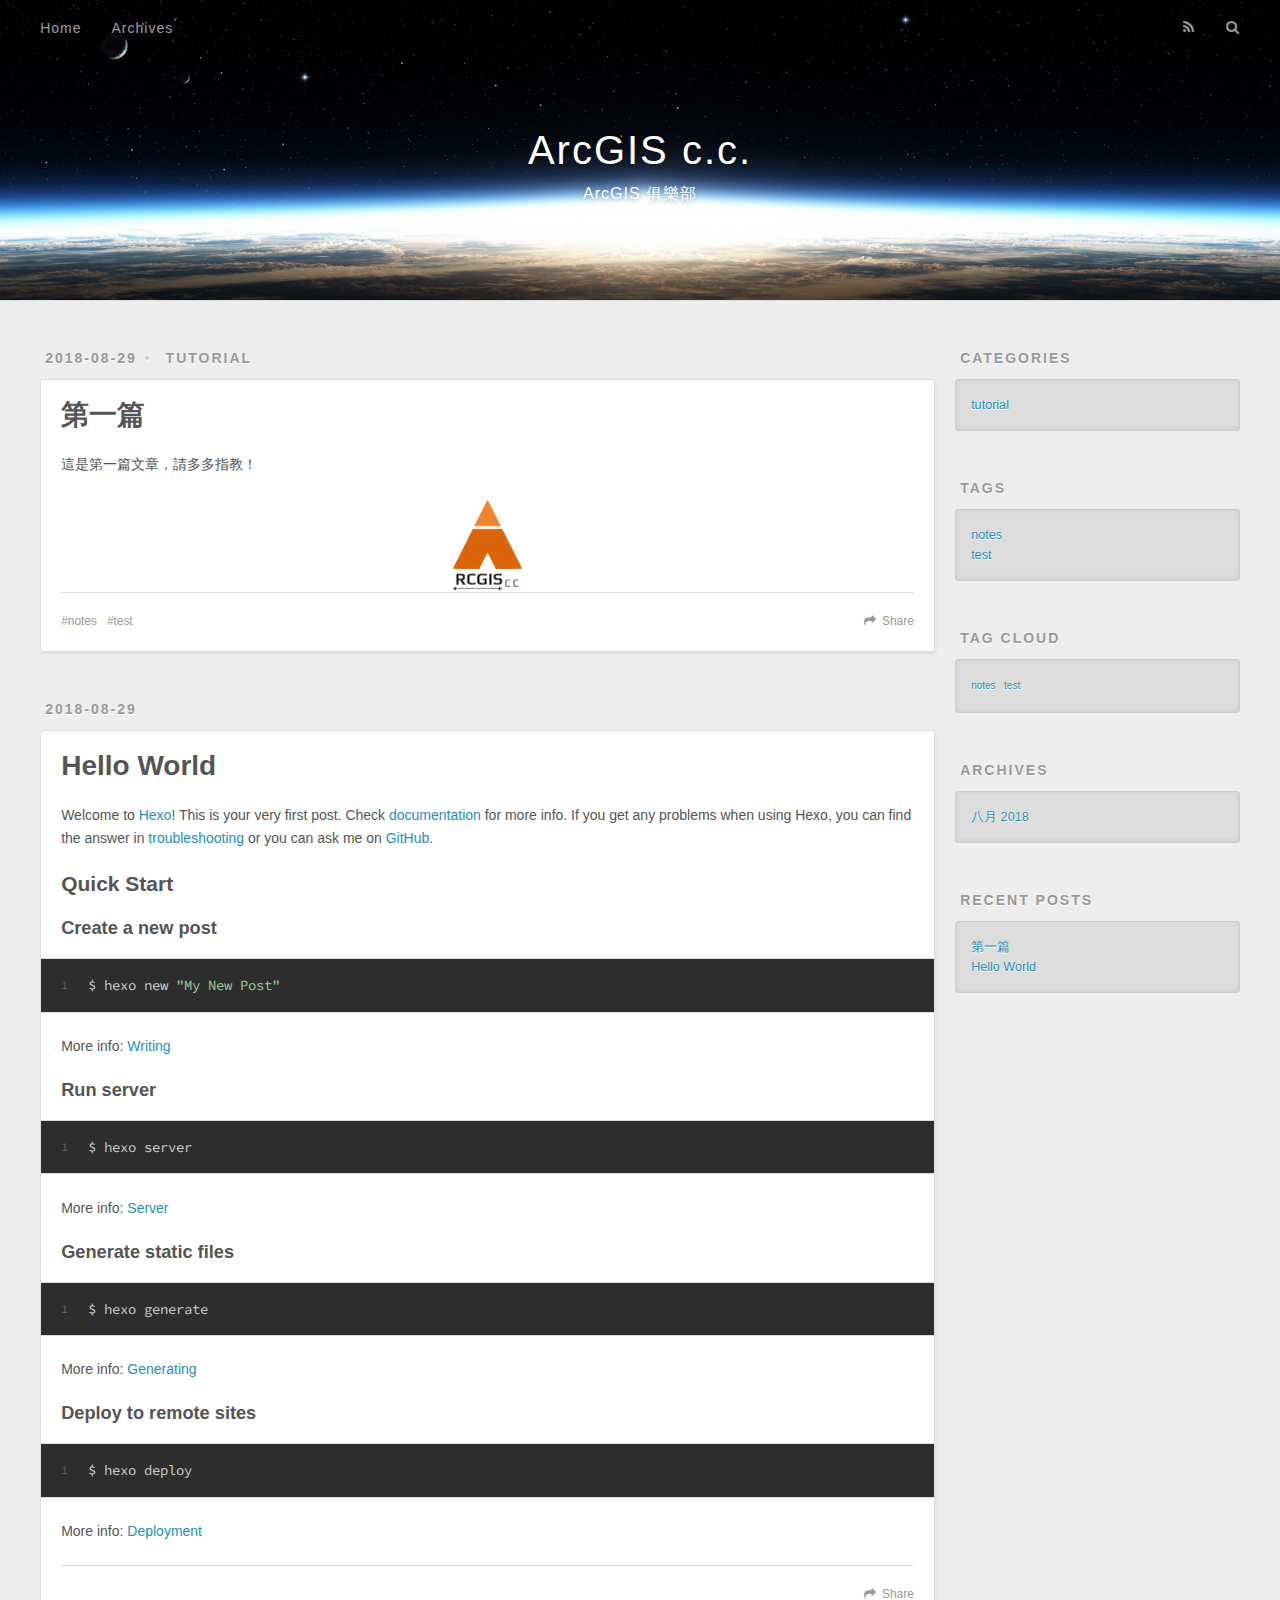
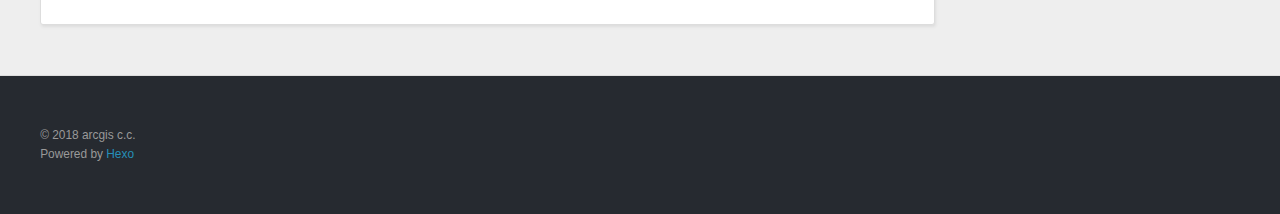
==== index.html @ 74ef5179 "Site updated: 2018-08-29 12:42:34" ====
<!DOCTYPE html>
<html>
<head>
  <meta charset="utf-8">
  

  
  <title>ArcGIS c.c.</title>
  <meta name="viewport" content="width=device-width, initial-scale=1, maximum-scale=1">
  <meta name="description" content="使用ArcGIS免煩惱">
<meta name="keywords" content="arcgis, gis">
<meta property="og:type" content="website">
<meta property="og:title" content="ArcGIS c.c.">
<meta property="og:url" content="http://yoursite.com/index.html">
<meta property="og:site_name" content="ArcGIS c.c.">
<meta property="og:description" content="使用ArcGIS免煩惱">
<meta property="og:locale" content="zh-tw">
<meta name="twitter:card" content="summary">
<meta name="twitter:title" content="ArcGIS c.c.">
<meta name="twitter:description" content="使用ArcGIS免煩惱">
  
    <link rel="alternate" href="/atom.xml" title="ArcGIS c.c." type="application/atom+xml">
  
  
    <link rel="icon" href="/favicon.png">
  
  
    <link href="//fonts.googleapis.com/css?family=Source+Code+Pro" rel="stylesheet" type="text/css">
  
  <link rel="stylesheet" href="/css/style.css">
</head>

<body>
  <div id="container">
    <div id="wrap">
      <header id="header">
  <div id="banner"></div>
  <div id="header-outer" class="outer">
    <div id="header-title" class="inner">
      <h1 id="logo-wrap">
        <a href="/" id="logo">ArcGIS c.c.</a>
      </h1>
      
        <h2 id="subtitle-wrap">
          <a href="/" id="subtitle">ArcGIS 俱樂部</a>
        </h2>
      
    </div>
    <div id="header-inner" class="inner">
      <nav id="main-nav">
        <a id="main-nav-toggle" class="nav-icon"></a>
        
          <a class="main-nav-link" href="/">Home</a>
        
          <a class="main-nav-link" href="/archives">Archives</a>
        
      </nav>
      <nav id="sub-nav">
        
          <a id="nav-rss-link" class="nav-icon" href="/atom.xml" title="RSS Feed"></a>
        
        <a id="nav-search-btn" class="nav-icon" title="Search"></a>
      </nav>
      <div id="search-form-wrap">
        <form action="//google.com/search" method="get" accept-charset="UTF-8" class="search-form"><input type="search" name="q" class="search-form-input" placeholder="Search"><button type="submit" class="search-form-submit">&#xF002;</button><input type="hidden" name="sitesearch" value="http://yoursite.com"></form>
      </div>
    </div>
  </div>
</header>
      <div class="outer">
        <section id="main">
  
    <article id="post-第一篇" class="article article-type-post" itemscope itemprop="blogPost">
  <div class="article-meta">
    <a href="/2018/08/29/第一篇/" class="article-date">
  <time datetime="2018-08-29T03:52:26.000Z" itemprop="datePublished">2018-08-29</time>
</a>
    
  <div class="article-category">
    <a class="article-category-link" href="/categories/tutorial/">tutorial</a>
  </div>

  </div>
  <div class="article-inner">
    
    
      <header class="article-header">
        
  
    <h1 itemprop="name">
      <a class="article-title" href="/2018/08/29/第一篇/">第一篇</a>
    </h1>
  

      </header>
    
    <div class="article-entry" itemprop="articleBody">
      
        <p>這是第一篇文章，請多多指教！</p>
<img src="/2018/08/29/第一篇/avatar.png">
      
    </div>
    <footer class="article-footer">
      <a data-url="http://yoursite.com/2018/08/29/第一篇/" data-id="cjlenludu0002qaffr10xapry" class="article-share-link">Share</a>
      
      
  <ul class="article-tag-list"><li class="article-tag-list-item"><a class="article-tag-list-link" href="/tags/notes/">notes</a></li><li class="article-tag-list-item"><a class="article-tag-list-link" href="/tags/test/">test</a></li></ul>

    </footer>
  </div>
  
</article>


  
    <article id="post-hello-world" class="article article-type-post" itemscope itemprop="blogPost">
  <div class="article-meta">
    <a href="/2018/08/29/hello-world/" class="article-date">
  <time datetime="2018-08-29T03:24:05.000Z" itemprop="datePublished">2018-08-29</time>
</a>
    
  </div>
  <div class="article-inner">
    
    
      <header class="article-header">
        
  
    <h1 itemprop="name">
      <a class="article-title" href="/2018/08/29/hello-world/">Hello World</a>
    </h1>
  

      </header>
    
    <div class="article-entry" itemprop="articleBody">
      
        <p>Welcome to <a href="https://hexo.io/" target="_blank" rel="noopener">Hexo</a>! This is your very first post. Check <a href="https://hexo.io/docs/" target="_blank" rel="noopener">documentation</a> for more info. If you get any problems when using Hexo, you can find the answer in <a href="https://hexo.io/docs/troubleshooting.html" target="_blank" rel="noopener">troubleshooting</a> or you can ask me on <a href="https://github.com/hexojs/hexo/issues" target="_blank" rel="noopener">GitHub</a>.</p>
<h2 id="Quick-Start"><a href="#Quick-Start" class="headerlink" title="Quick Start"></a>Quick Start</h2><h3 id="Create-a-new-post"><a href="#Create-a-new-post" class="headerlink" title="Create a new post"></a>Create a new post</h3><figure class="highlight bash"><table><tr><td class="gutter"><pre><span class="line">1</span><br></pre></td><td class="code"><pre><span class="line">$ hexo new <span class="string">"My New Post"</span></span><br></pre></td></tr></table></figure>
<p>More info: <a href="https://hexo.io/docs/writing.html" target="_blank" rel="noopener">Writing</a></p>
<h3 id="Run-server"><a href="#Run-server" class="headerlink" title="Run server"></a>Run server</h3><figure class="highlight bash"><table><tr><td class="gutter"><pre><span class="line">1</span><br></pre></td><td class="code"><pre><span class="line">$ hexo server</span><br></pre></td></tr></table></figure>
<p>More info: <a href="https://hexo.io/docs/server.html" target="_blank" rel="noopener">Server</a></p>
<h3 id="Generate-static-files"><a href="#Generate-static-files" class="headerlink" title="Generate static files"></a>Generate static files</h3><figure class="highlight bash"><table><tr><td class="gutter"><pre><span class="line">1</span><br></pre></td><td class="code"><pre><span class="line">$ hexo generate</span><br></pre></td></tr></table></figure>
<p>More info: <a href="https://hexo.io/docs/generating.html" target="_blank" rel="noopener">Generating</a></p>
<h3 id="Deploy-to-remote-sites"><a href="#Deploy-to-remote-sites" class="headerlink" title="Deploy to remote sites"></a>Deploy to remote sites</h3><figure class="highlight bash"><table><tr><td class="gutter"><pre><span class="line">1</span><br></pre></td><td class="code"><pre><span class="line">$ hexo deploy</span><br></pre></td></tr></table></figure>
<p>More info: <a href="https://hexo.io/docs/deployment.html" target="_blank" rel="noopener">Deployment</a></p>

      
    </div>
    <footer class="article-footer">
      <a data-url="http://yoursite.com/2018/08/29/hello-world/" data-id="cjlenludq0000qaff077hx7hg" class="article-share-link">Share</a>
      
      
    </footer>
  </div>
  
</article>


  


</section>
        
          <aside id="sidebar">
  
    
  <div class="widget-wrap">
    <h3 class="widget-title">Categories</h3>
    <div class="widget">
      <ul class="category-list"><li class="category-list-item"><a class="category-list-link" href="/categories/tutorial/">tutorial</a></li></ul>
    </div>
  </div>


  
    
  <div class="widget-wrap">
    <h3 class="widget-title">Tags</h3>
    <div class="widget">
      <ul class="tag-list"><li class="tag-list-item"><a class="tag-list-link" href="/tags/notes/">notes</a></li><li class="tag-list-item"><a class="tag-list-link" href="/tags/test/">test</a></li></ul>
    </div>
  </div>


  
    
  <div class="widget-wrap">
    <h3 class="widget-title">Tag Cloud</h3>
    <div class="widget tagcloud">
      <a href="/tags/notes/" style="font-size: 10px;">notes</a> <a href="/tags/test/" style="font-size: 10px;">test</a>
    </div>
  </div>

  
    
  <div class="widget-wrap">
    <h3 class="widget-title">Archives</h3>
    <div class="widget">
      <ul class="archive-list"><li class="archive-list-item"><a class="archive-list-link" href="/archives/2018/08/">八月 2018</a></li></ul>
    </div>
  </div>


  
    
  <div class="widget-wrap">
    <h3 class="widget-title">Recent Posts</h3>
    <div class="widget">
      <ul>
        
          <li>
            <a href="/2018/08/29/第一篇/">第一篇</a>
          </li>
        
          <li>
            <a href="/2018/08/29/hello-world/">Hello World</a>
          </li>
        
      </ul>
    </div>
  </div>

  
</aside>
        
      </div>
      <footer id="footer">
  
  <div class="outer">
    <div id="footer-info" class="inner">
      &copy; 2018 arcgis c.c.<br>
      Powered by <a href="http://hexo.io/" target="_blank">Hexo</a>
    </div>
  </div>
</footer>
    </div>
    <nav id="mobile-nav">
  
    <a href="/" class="mobile-nav-link">Home</a>
  
    <a href="/archives" class="mobile-nav-link">Archives</a>
  
</nav>
    

<script src="//ajax.googleapis.com/ajax/libs/jquery/2.0.3/jquery.min.js"></script>


  <link rel="stylesheet" href="/fancybox/jquery.fancybox.css">
  <script src="/fancybox/jquery.fancybox.pack.js"></script>


<script src="/js/script.js"></script>



  </div>
</body>
</html>
---- css/style.css ----
body {
  width: 100%;
}
body:before,
body:after {
  content: "";
  display: table;
}
body:after {
  clear: both;
}
html,
body,
div,
span,
applet,
object,
iframe,
h1,
h2,
h3,
h4,
h5,
h6,
p,
blockquote,
pre,
a,
abbr,
acronym,
address,
big,
cite,
code,
del,
dfn,
em,
img,
ins,
kbd,
q,
s,
samp,
small,
strike,
strong,
sub,
sup,
tt,
var,
dl,
dt,
dd,
ol,
ul,
li,
fieldset,
form,
label,
legend,
table,
caption,
tbody,
tfoot,
thead,
tr,
th,
td {
  margin: 0;
  padding: 0;
  border: 0;
  outline: 0;
  font-weight: inherit;
  font-style: inherit;
  font-family: inherit;
  font-size: 100%;
  vertical-align: baseline;
}
body {
  line-height: 1;
  color: #000;
  background: #fff;
}
ol,
ul {
  list-style: none;
}
table {
  border-collapse: separate;
  border-spacing: 0;
  vertical-align: middle;
}
caption,
th,
td {
  text-align: left;
  font-weight: normal;
  vertical-align: middle;
}
a img {
  border: none;
}
input,
button {
  margin: 0;
  padding: 0;
}
input::-moz-focus-inner,
button::-moz-focus-inner {
  border: 0;
  padding: 0;
}
@font-face {
  font-family: FontAwesome;
  font-style: normal;
  font-weight: normal;
  src: url("fonts/fontawesome-webfont.eot?v=#4.0.3");
  src: url("fonts/fontawesome-webfont.eot?#iefix&v=#4.0.3") format("embedded-opentype"), url("fonts/fontawesome-webfont.woff?v=#4.0.3") format("woff"), url("fonts/fontawesome-webfont.ttf?v=#4.0.3") format("truetype"), url("fonts/fontawesome-webfont.svg#fontawesomeregular?v=#4.0.3") format("svg");
}
html,
body,
#container {
  height: 100%;
}
body {
  background: #eee;
  font: 14px -apple-system, BlinkMacSystemFont, "Segoe UI", "Roboto", "Oxygen", "Ubuntu", "Cantarell", "Fira Sans", "Droid Sans", "Helvetica Neue", sans-serif;
  -webkit-text-size-adjust: 100%;
}
.outer {
  max-width: 1220px;
  margin: 0 auto;
  padding: 0 20px;
}
.outer:before,
.outer:after {
  content: "";
  display: table;
}
.outer:after {
  clear: both;
}
.inner {
  display: inline;
  float: left;
  width: 98.33333333333333%;
  margin: 0 0.833333333333333%;
}
.left,
.alignleft {
  float: left;
}
.right,
.alignright {
  float: right;
}
.clear {
  clear: both;
}
#container {
  position: relative;
}
.mobile-nav-on {
  overflow: hidden;
}
#wrap {
  height: 100%;
  width: 100%;
  position: absolute;
  top: 0;
  left: 0;
  -webkit-transition: 0.2s ease-out;
  -moz-transition: 0.2s ease-out;
  -ms-transition: 0.2s ease-out;
  transition: 0.2s ease-out;
  z-index: 1;
  background: #eee;
}
.mobile-nav-on #wrap {
  left: 280px;
}
@media screen and (min-width: 768px) {
  #main {
    display: inline;
    float: left;
    width: 73.33333333333333%;
    margin: 0 0.833333333333333%;
  }
}
.article-date,
.article-category-link,
.archive-year,
.widget-title {
  text-decoration: none;
  text-transform: uppercase;
  letter-spacing: 2px;
  color: #999;
  margin-bottom: 1em;
  margin-left: 5px;
  line-height: 1em;
  text-shadow: 0 1px #fff;
  font-weight: bold;
}
.article-inner,
.archive-article-inner {
  background: #fff;
  -webkit-box-shadow: 1px 2px 3px #ddd;
  box-shadow: 1px 2px 3px #ddd;
  border: 1px solid #ddd;
  border-radius: 3px;
}
.article-entry h1,
.widget h1 {
  font-size: 2em;
}
.article-entry h2,
.widget h2 {
  font-size: 1.5em;
}
.article-entry h3,
.widget h3 {
  font-size: 1.3em;
}
.article-entry h4,
.widget h4 {
  font-size: 1.2em;
}
.article-entry h5,
.widget h5 {
  font-size: 1em;
}
.article-entry h6,
.widget h6 {
  font-size: 1em;
  color: #999;
}
.article-entry hr,
.widget hr {
  border: 1px dashed #ddd;
}
.article-entry strong,
.widget strong {
  font-weight: bold;
}
.article-entry em,
.widget em,
.article-entry cite,
.widget cite {
  font-style: italic;
}
.article-entry sup,
.widget sup,
.article-entry sub,
.widget sub {
  font-size: 0.75em;
  line-height: 0;
  position: relative;
  vertical-align: baseline;
}
.article-entry sup,
.widget sup {
  top: -0.5em;
}
.article-entry sub,
.widget sub {
  bottom: -0.2em;
}
.article-entry small,
.widget small {
  font-size: 0.85em;
}
.article-entry acronym,
.widget acronym,
.article-entry abbr,
.widget abbr {
  border-bottom: 1px dotted;
}
.article-entry ul,
.widget ul,
.article-entry ol,
.widget ol,
.article-entry dl,
.widget dl {
  margin: 0 20px;
  line-height: 1.6em;
}
.article-entry ul ul,
.widget ul ul,
.article-entry ol ul,
.widget ol ul,
.article-entry ul ol,
.widget ul ol,
.article-entry ol ol,
.widget ol ol {
  margin-top: 0;
  margin-bottom: 0;
}
.article-entry ul,
.widget ul {
  list-style: disc;
}
.article-entry ol,
.widget ol {
  list-style: decimal;
}
.article-entry dt,
.widget dt {
  font-weight: bold;
}
#header {
  height: 300px;
  position: relative;
  border-bottom: 1px solid #ddd;
}
#header:before,
#header:after {
  content: "";
  position: absolute;
  left: 0;
  right: 0;
  height: 40px;
}
#header:before {
  top: 0;
  background: -webkit-linear-gradient(rgba(0,0,0,0.2), transparent);
  background: -moz-linear-gradient(rgba(0,0,0,0.2), transparent);
  background: -ms-linear-gradient(rgba(0,0,0,0.2), transparent);
  background: linear-gradient(rgba(0,0,0,0.2), transparent);
}
#header:after {
  bottom: 0;
  background: -webkit-linear-gradient(transparent, rgba(0,0,0,0.2));
  background: -moz-linear-gradient(transparent, rgba(0,0,0,0.2));
  background: -ms-linear-gradient(transparent, rgba(0,0,0,0.2));
  background: linear-gradient(transparent, rgba(0,0,0,0.2));
}
#header-outer {
  height: 100%;
  position: relative;
}
#header-inner {
  position: relative;
  overflow: hidden;
}
#banner {
  position: absolute;
  top: 0;
  left: 0;
  width: 100%;
  height: 100%;
  background: url("images/banner.jpg") center #000;
  -webkit-background-size: cover;
  -moz-background-size: cover;
  background-size: cover;
  z-index: -1;
}
#header-title {
  text-align: center;
  height: 40px;
  position: absolute;
  top: 50%;
  left: 0;
  margin-top: -20px;
}
#logo,
#subtitle {
  text-decoration: none;
  color: #fff;
  font-weight: 300;
  text-shadow: 0 1px 4px rgba(0,0,0,0.3);
}
#logo {
  font-size: 40px;
  line-height: 40px;
  letter-spacing: 2px;
}
#subtitle {
  font-size: 16px;
  line-height: 16px;
  letter-spacing: 1px;
}
#subtitle-wrap {
  margin-top: 16px;
}
#main-nav {
  float: left;
  margin-left: -15px;
}
.nav-icon,
.main-nav-link {
  float: left;
  color: #fff;
  opacity: 0.6;
  text-decoration: none;
  text-shadow: 0 1px rgba(0,0,0,0.2);
  -webkit-transition: opacity 0.2s;
  -moz-transition: opacity 0.2s;
  -ms-transition: opacity 0.2s;
  transition: opacity 0.2s;
  display: block;
  padding: 20px 15px;
}
.nav-icon:hover,
.main-nav-link:hover {
  opacity: 1;
}
.nav-icon {
  font-family: FontAwesome;
  text-align: center;
  font-size: 14px;
  width: 14px;
  height: 14px;
  padding: 20px 15px;
  position: relative;
  cursor: pointer;
}
.main-nav-link {
  font-weight: 300;
  letter-spacing: 1px;
}
@media screen and (max-width: 479px) {
  .main-nav-link {
    display: none;
  }
}
#main-nav-toggle {
  display: none;
}
#main-nav-toggle:before {
  content: "\f0c9";
}
@media screen and (max-width: 479px) {
  #main-nav-toggle {
    display: block;
  }
}
#sub-nav {
  float: right;
  margin-right: -15px;
}
#nav-rss-link:before {
  content: "\f09e";
}
#nav-search-btn:before {
  content: "\f002";
}
#search-form-wrap {
  position: absolute;
  top: 15px;
  width: 150px;
  height: 30px;
  right: -150px;
  opacity: 0;
  -webkit-transition: 0.2s ease-out;
  -moz-transition: 0.2s ease-out;
  -ms-transition: 0.2s ease-out;
  transition: 0.2s ease-out;
}
#search-form-wrap.on {
  opacity: 1;
  right: 0;
}
@media screen and (max-width: 479px) {
  #search-form-wrap {
    width: 100%;
    right: -100%;
  }
}
.search-form {
  position: absolute;
  top: 0;
  left: 0;
  right: 0;
  background: #fff;
  padding: 5px 15px;
  border-radius: 15px;
  -webkit-box-shadow: 0 0 10px rgba(0,0,0,0.3);
  box-shadow: 0 0 10px rgba(0,0,0,0.3);
}
.search-form-input {
  border: none;
  background: none;
  color: #555;
  width: 100%;
  font: 13px -apple-system, BlinkMacSystemFont, "Segoe UI", "Roboto", "Oxygen", "Ubuntu", "Cantarell", "Fira Sans", "Droid Sans", "Helvetica Neue", sans-serif;
  outline: none;
}
.search-form-input::-webkit-search-results-decoration,
.search-form-input::-webkit-search-cancel-button {
  -webkit-appearance: none;
}
.search-form-submit {
  position: absolute;
  top: 50%;
  right: 10px;
  margin-top: -7px;
  font: 13px FontAwesome;
  border: none;
  background: none;
  color: #bbb;
  cursor: pointer;
}
.search-form-submit:hover,
.search-form-submit:focus {
  color: #777;
}
.article {
  margin: 50px 0;
}
.article-inner {
  overflow: hidden;
}
.article-meta:before,
.article-meta:after {
  content: "";
  display: table;
}
.article-meta:after {
  clear: both;
}
.article-date {
  float: left;
}
.article-category {
  float: left;
  line-height: 1em;
  color: #ccc;
  text-shadow: 0 1px #fff;
  margin-left: 8px;
}
.article-category:before {
  content: "\2022";
}
.article-category-link {
  margin: 0 12px 1em;
}
.article-header {
  padding: 20px 20px 0;
}
.article-title {
  text-decoration: none;
  font-size: 2em;
  font-weight: bold;
  color: #555;
  line-height: 1.1em;
  -webkit-transition: color 0.2s;
  -moz-transition: color 0.2s;
  -ms-transition: color 0.2s;
  transition: color 0.2s;
}
a.article-title:hover {
  color: #258fb8;
}
.article-entry {
  color: #555;
  padding: 0 20px;
}
.article-entry:before,
.article-entry:after {
  content: "";
  display: table;
}
.article-entry:after {
  clear: both;
}
.article-entry p,
.article-entry table {
  line-height: 1.6em;
  margin: 1.6em 0;
}
.article-entry h1,
.article-entry h2,
.article-entry h3,
.article-entry h4,
.article-entry h5,
.article-entry h6 {
  font-weight: bold;
}
.article-entry h1,
.article-entry h2,
.article-entry h3,
.article-entry h4,
.article-entry h5,
.article-entry h6 {
  line-height: 1.1em;
  margin: 1.1em 0;
}
.article-entry a {
  color: #258fb8;
  text-decoration: none;
}
.article-entry a:hover {
  text-decoration: underline;
}
.article-entry ul,
.article-entry ol,
.article-entry dl {
  margin-top: 1.6em;
  margin-bottom: 1.6em;
}
.article-entry img,
.article-entry video {
  max-width: 100%;
  height: auto;
  display: block;
  margin: auto;
}
.article-entry iframe {
  border: none;
}
.article-entry table {
  width: 100%;
  border-collapse: collapse;
  border-spacing: 0;
}
.article-entry th {
  font-weight: bold;
  border-bottom: 3px solid #ddd;
  padding-bottom: 0.5em;
}
.article-entry td {
  border-bottom: 1px solid #ddd;
  padding: 10px 0;
}
.article-entry blockquote {
  font-family: Georgia, "Times New Roman", serif;
  font-size: 1.4em;
  margin: 1.6em 20px;
  text-align: center;
}
.article-entry blockquote footer {
  font-size: 14px;
  margin: 1.6em 0;
  font-family: -apple-system, BlinkMacSystemFont, "Segoe UI", "Roboto", "Oxygen", "Ubuntu", "Cantarell", "Fira Sans", "Droid Sans", "Helvetica Neue", sans-serif;
}
.article-entry blockquote footer cite:before {
  content: "—";
  padding: 0 0.5em;
}
.article-entry .pullquote {
  text-align: left;
  width: 45%;
  margin: 0;
}
.article-entry .pullquote.left {
  margin-left: 0.5em;
  margin-right: 1em;
}
.article-entry .pullquote.right {
  margin-right: 0.5em;
  margin-left: 1em;
}
.article-entry .caption {
  color: #999;
  display: block;
  font-size: 0.9em;
  margin-top: 0.5em;
  position: relative;
  text-align: center;
}
.article-entry .video-container {
  position: relative;
  padding-top: 56.25%;
  height: 0;
  overflow: hidden;
}
.article-entry .video-container iframe,
.article-entry .video-container object,
.article-entry .video-container embed {
  position: absolute;
  top: 0;
  left: 0;
  width: 100%;
  height: 100%;
  margin-top: 0;
}
.article-more-link a {
  display: inline-block;
  line-height: 1em;
  padding: 6px 15px;
  border-radius: 15px;
  background: #eee;
  color: #999;
  text-shadow: 0 1px #fff;
  text-decoration: none;
}
.article-more-link a:hover {
  background: #258fb8;
  color: #fff;
  text-decoration: none;
  text-shadow: 0 1px #1e7293;
}
.article-footer {
  font-size: 0.85em;
  line-height: 1.6em;
  border-top: 1px solid #ddd;
  padding-top: 1.6em;
  margin: 0 20px 20px;
}
.article-footer:before,
.article-footer:after {
  content: "";
  display: table;
}
.article-footer:after {
  clear: both;
}
.article-footer a {
  color: #999;
  text-decoration: none;
}
.article-footer a:hover {
  color: #555;
}
.article-tag-list-item {
  float: left;
  margin-right: 10px;
}
.article-tag-list-link:before {
  content: "#";
}
.article-comment-link {
  float: right;
}
.article-comment-link:before {
  content: "\f075";
  font-family: FontAwesome;
  padding-right: 8px;
}
.article-share-link {
  cursor: pointer;
  float: right;
  margin-left: 20px;
}
.article-share-link:before {
  content: "\f064";
  font-family: FontAwesome;
  padding-right: 6px;
}
#article-nav {
  position: relative;
}
#article-nav:before,
#article-nav:after {
  content: "";
  display: table;
}
#article-nav:after {
  clear: both;
}
@media screen and (min-width: 768px) {
  #article-nav {
    margin: 50px 0;
  }
  #article-nav:before {
    width: 8px;
    height: 8px;
    position: absolute;
    top: 50%;
    left: 50%;
    margin-top: -4px;
    margin-left: -4px;
    content: "";
    border-radius: 50%;
    background: #ddd;
    -webkit-box-shadow: 0 1px 2px #fff;
    box-shadow: 0 1px 2px #fff;
  }
}
.article-nav-link-wrap {
  text-decoration: none;
  text-shadow: 0 1px #fff;
  color: #999;
  -webkit-box-sizing: border-box;
  -moz-box-sizing: border-box;
  box-sizing: border-box;
  margin-top: 50px;
  text-align: center;
  display: block;
}
.article-nav-link-wrap:hover {
  color: #555;
}
@media screen and (min-width: 768px) {
  .article-nav-link-wrap {
    width: 50%;
    margin-top: 0;
  }
}
@media screen and (min-width: 768px) {
  #article-nav-newer {
    float: left;
    text-align: right;
    padding-right: 20px;
  }
}
@media screen and (min-width: 768px) {
  #article-nav-older {
    float: right;
    text-align: left;
    padding-left: 20px;
  }
}
.article-nav-caption {
  text-transform: uppercase;
  letter-spacing: 2px;
  color: #ddd;
  line-height: 1em;
  font-weight: bold;
}
#article-nav-newer .article-nav-caption {
  margin-right: -2px;
}
.article-nav-title {
  font-size: 0.85em;
  line-height: 1.6em;
  margin-top: 0.5em;
}
.article-share-box {
  position: absolute;
  display: none;
  background: #fff;
  -webkit-box-shadow: 1px 2px 10px rgba(0,0,0,0.2);
  box-shadow: 1px 2px 10px rgba(0,0,0,0.2);
  border-radius: 3px;
  margin-left: -145px;
  overflow: hidden;
  z-index: 1;
}
.article-share-box.on {
  display: block;
}
.article-share-input {
  width: 100%;
  background: none;
  -webkit-box-sizing: border-box;
  -moz-box-sizing: border-box;
  box-sizing: border-box;
  font: 14px -apple-system, BlinkMacSystemFont, "Segoe UI", "Roboto", "Oxygen", "Ubuntu", "Cantarell", "Fira Sans", "Droid Sans", "Helvetica Neue", sans-serif;
  padding: 0 15px;
  color: #555;
  outline: none;
  border: 1px solid #ddd;
  border-radius: 3px 3px 0 0;
  height: 36px;
  line-height: 36px;
}
.article-share-links {
  background: #eee;
}
.article-share-links:before,
.article-share-links:after {
  content: "";
  display: table;
}
.article-share-links:after {
  clear: both;
}
.article-share-twitter,
.article-share-facebook,
.article-share-pinterest,
.article-share-google {
  width: 50px;
  height: 36px;
  display: block;
  float: left;
  position: relative;
  color: #999;
  text-shadow: 0 1px #fff;
}
.article-share-twitter:before,
.article-share-facebook:before,
.article-share-pinterest:before,
.article-share-google:before {
  font-size: 20px;
  font-family: FontAwesome;
  width: 20px;
  height: 20px;
  position: absolute;
  top: 50%;
  left: 50%;
  margin-top: -10px;
  margin-left: -10px;
  text-align: center;
}
.article-share-twitter:hover,
.article-share-facebook:hover,
.article-share-pinterest:hover,
.article-share-google:hover {
  color: #fff;
}
.article-share-twitter:before {
  content: "\f099";
}
.article-share-twitter:hover {
  background: #00aced;
  text-shadow: 0 1px #008abe;
}
.article-share-facebook:before {
  content: "\f09a";
}
.article-share-facebook:hover {
  background: #3b5998;
  text-shadow: 0 1px #2f477a;
}
.article-share-pinterest:before {
  content: "\f0d2";
}
.article-share-pinterest:hover {
  background: #cb2027;
  text-shadow: 0 1px #a21a1f;
}
.article-share-google:before {
  content: "\f0d5";
}
.article-share-google:hover {
  background: #dd4b39;
  text-shadow: 0 1px #be3221;
}
.article-gallery {
  background: #000;
  position: relative;
}
.article-gallery-photos {
  position: relative;
  overflow: hidden;
}
.article-gallery-img {
  display: none;
  max-width: 100%;
}
.article-gallery-img:first-child {
  display: block;
}
.article-gallery-img.loaded {
  position: absolute;
  display: block;
}
.article-gallery-img img {
  display: block;
  max-width: 100%;
  margin: 0 auto;
}
#comments {
  background: #fff;
  -webkit-box-shadow: 1px 2px 3px #ddd;
  box-shadow: 1px 2px 3px #ddd;
  padding: 20px;
  border: 1px solid #ddd;
  border-radius: 3px;
  margin: 50px 0;
}
#comments a {
  color: #258fb8;
}
.archives-wrap {
  margin: 50px 0;
}
.archives:before,
.archives:after {
  content: "";
  display: table;
}
.archives:after {
  clear: both;
}
.archive-year-wrap {
  margin-bottom: 1em;
}
.archives {
  -webkit-column-gap: 10px;
  -moz-column-gap: 10px;
  column-gap: 10px;
}
@media screen and (min-width: 480px) and (max-width: 767px) {
  .archives {
    -webkit-column-count: 2;
    -moz-column-count: 2;
    column-count: 2;
  }
}
@media screen and (min-width: 768px) {
  .archives {
    -webkit-column-count: 3;
    -moz-column-count: 3;
    column-count: 3;
  }
}
.archive-article {
  -webkit-column-break-inside: avoid;
  page-break-inside: avoid;
  overflow: hidden;
  break-inside: avoid-column;
}
.archive-article-inner {
  padding: 10px;
  margin-bottom: 15px;
}
.archive-article-title {
  text-decoration: none;
  font-weight: bold;
  color: #555;
  -webkit-transition: color 0.2s;
  -moz-transition: color 0.2s;
  -ms-transition: color 0.2s;
  transition: color 0.2s;
  line-height: 1.6em;
}
.archive-article-title:hover {
  color: #258fb8;
}
.archive-article-footer {
  margin-top: 1em;
}
.archive-article-date {
  color: #999;
  text-decoration: none;
  font-size: 0.85em;
  line-height: 1em;
  margin-bottom: 0.5em;
  display: block;
}
#page-nav {
  margin: 50px auto;
  background: #fff;
  -webkit-box-shadow: 1px 2px 3px #ddd;
  box-shadow: 1px 2px 3px #ddd;
  border: 1px solid #ddd;
  border-radius: 3px;
  text-align: center;
  color: #999;
  overflow: hidden;
}
#page-nav:before,
#page-nav:after {
  content: "";
  display: table;
}
#page-nav:after {
  clear: both;
}
#page-nav a,
#page-nav span {
  padding: 10px 20px;
  line-height: 1;
  height: 2ex;
}
#page-nav a {
  color: #999;
  text-decoration: none;
}
#page-nav a:hover {
  background: #999;
  color: #fff;
}
#page-nav .prev {
  float: left;
}
#page-nav .next {
  float: right;
}
#page-nav .page-number {
  display: inline-block;
}
@media screen and (max-width: 479px) {
  #page-nav .page-number {
    display: none;
  }
}
#page-nav .current {
  color: #555;
  font-weight: bold;
}
#page-nav .space {
  color: #ddd;
}
#footer {
  background: #262a30;
  padding: 50px 0;
  border-top: 1px solid #ddd;
  color: #999;
}
#footer a {
  color: #258fb8;
  text-decoration: none;
}
#footer a:hover {
  text-decoration: underline;
}
#footer-info {
  line-height: 1.6em;
  font-size: 0.85em;
}
.article-entry pre,
.article-entry .highlight {
  background: #2d2d2d;
  margin: 0 -20px;
  padding: 15px 20px;
  border-style: solid;
  border-color: #ddd;
  border-width: 1px 0;
  overflow: auto;
  color: #ccc;
  line-height: 22.400000000000002px;
}
.article-entry .highlight .gutter pre,
.article-entry .gist .gist-file .gist-data .line-numbers {
  color: #666;
  font-size: 0.85em;
}
.article-entry pre,
.article-entry code {
  font-family: "Source Code Pro", Consolas, Monaco, Menlo, Consolas, monospace;
}
.article-entry code {
  background: #eee;
  text-shadow: 0 1px #fff;
  padding: 0 0.3em;
}
.article-entry pre code {
  background: none;
  text-shadow: none;
  padding: 0;
}
.article-entry .highlight pre {
  border: none;
  margin: 0;
  padding: 0;
}
.article-entry .highlight table {
  margin: 0;
  width: auto;
}
.article-entry .highlight td {
  border: none;
  padding: 0;
}
.article-entry .highlight figcaption {
  font-size: 0.85em;
  color: #999;
  line-height: 1em;
  margin-bottom: 1em;
}
.article-entry .highlight figcaption:before,
.article-entry .highlight figcaption:after {
  content: "";
  display: table;
}
.article-entry .highlight figcaption:after {
  clear: both;
}
.article-entry .highlight figcaption a {
  float: right;
}
.article-entry .highlight .gutter pre {
  text-align: right;
  padding-right: 20px;
}
.article-entry .highlight .line {
  height: 22.400000000000002px;
}
.article-entry .highlight .line.marked {
  background: #515151;
}
.article-entry .gist {
  margin: 0 -20px;
  border-style: solid;
  border-color: #ddd;
  border-width: 1px 0;
  background: #2d2d2d;
  padding: 15px 20px 15px 0;
}
.article-entry .gist .gist-file {
  border: none;
  font-family: "Source Code Pro", Consolas, Monaco, Menlo, Consolas, monospace;
  margin: 0;
}
.article-entry .gist .gist-file .gist-data {
  background: none;
  border: none;
}
.article-entry .gist .gist-file .gist-data .line-numbers {
  background: none;
  border: none;
  padding: 0 20px 0 0;
}
.article-entry .gist .gist-file .gist-data .line-data {
  padding: 0 !important;
}
.article-entry .gist .gist-file .highlight {
  margin: 0;
  padding: 0;
  border: none;
}
.article-entry .gist .gist-file .gist-meta {
  background: #2d2d2d;
  color: #999;
  font: 0.85em -apple-system, BlinkMacSystemFont, "Segoe UI", "Roboto", "Oxygen", "Ubuntu", "Cantarell", "Fira Sans", "Droid Sans", "Helvetica Neue", sans-serif;
  text-shadow: 0 0;
  padding: 0;
  margin-top: 1em;
  margin-left: 20px;
}
.article-entry .gist .gist-file .gist-meta a {
  color: #258fb8;
  font-weight: normal;
}
.article-entry .gist .gist-file .gist-meta a:hover {
  text-decoration: underline;
}
pre .comment,
pre .title {
  color: #999;
}
pre .variable,
pre .attribute,
pre .tag,
pre .regexp,
pre .ruby .constant,
pre .xml .tag .title,
pre .xml .pi,
pre .xml .doctype,
pre .html .doctype,
pre .css .id,
pre .css .class,
pre .css .pseudo {
  color: #f2777a;
}
pre .number,
pre .preprocessor,
pre .built_in,
pre .literal,
pre .params,
pre .constant {
  color: #f99157;
}
pre .class,
pre .ruby .class .title,
pre .css .rules .attribute {
  color: #9c9;
}
pre .string,
pre .value,
pre .inheritance,
pre .header,
pre .ruby .symbol,
pre .xml .cdata {
  color: #9c9;
}
pre .css .hexcolor {
  color: #6cc;
}
pre .function,
pre .python .decorator,
pre .python .title,
pre .ruby .function .title,
pre .ruby .title .keyword,
pre .perl .sub,
pre .javascript .title,
pre .coffeescript .title {
  color: #69c;
}
pre .keyword,
pre .javascript .function {
  color: #c9c;
}
@media screen and (max-width: 479px) {
  #mobile-nav {
    position: absolute;
    top: 0;
    left: 0;
    width: 280px;
    height: 100%;
    background: #191919;
    border-right: 1px solid #fff;
  }
}
@media screen and (max-width: 479px) {
  .mobile-nav-link {
    display: block;
    color: #999;
    text-decoration: none;
    padding: 15px 20px;
    font-weight: bold;
  }
  .mobile-nav-link:hover {
    color: #fff;
  }
}
@media screen and (min-width: 768px) {
  #sidebar {
    display: inline;
    float: left;
    width: 23.333333333333332%;
    margin: 0 0.833333333333333%;
  }
}
.widget-wrap {
  margin: 50px 0;
}
.widget {
  color: #777;
  text-shadow: 0 1px #fff;
  background: #ddd;
  -webkit-box-shadow: 0 -1px 4px #ccc inset;
  box-shadow: 0 -1px 4px #ccc inset;
  border: 1px solid #ccc;
  padding: 15px;
  border-radius: 3px;
}
.widget a {
  color: #258fb8;
  text-decoration: none;
}
.widget a:hover {
  text-decoration: underline;
}
.widget ul ul,
.widget ol ul,
.widget dl ul,
.widget ul ol,
.widget ol ol,
.widget dl ol,
.widget ul dl,
.widget ol dl,
.widget dl dl {
  margin-left: 15px;
  list-style: disc;
}
.widget {
  line-height: 1.6em;
  word-wrap: break-word;
  font-size: 0.9em;
}
.widget ul,
.widget ol {
  list-style: none;
  margin: 0;
}
.widget ul ul,
.widget ol ul,
.widget ul ol,
.widget ol ol {
  margin: 0 20px;
}
.widget ul ul,
.widget ol ul {
  list-style: disc;
}
.widget ul ol,
.widget ol ol {
  list-style: decimal;
}
.category-list-count,
.tag-list-count,
.archive-list-count {
  padding-left: 5px;
  color: #999;
  font-size: 0.85em;
}
.category-list-count:before,
.tag-list-count:before,
.archive-list-count:before {
  content: "(";
}
.category-list-count:after,
.tag-list-count:after,
.archive-list-count:after {
  content: ")";
}
.tagcloud a {
  margin-right: 5px;
  display: inline-block;
}
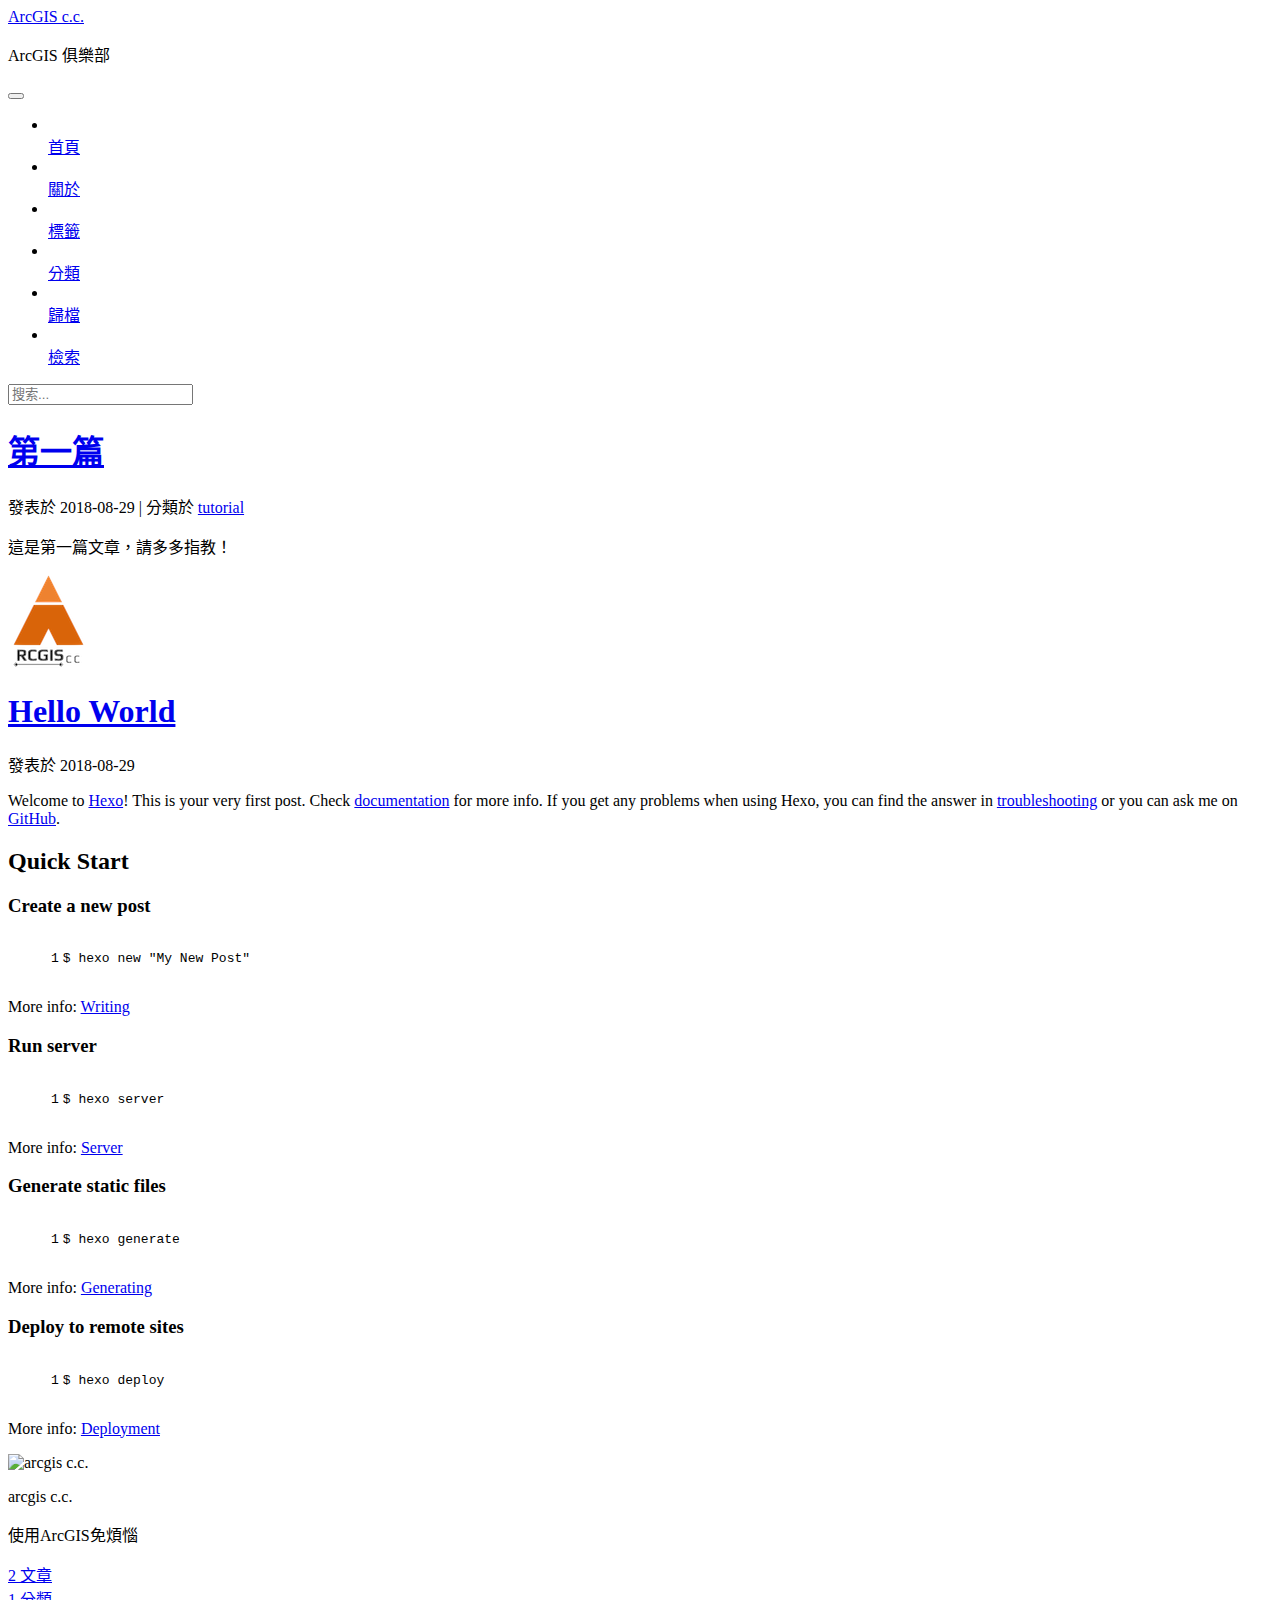
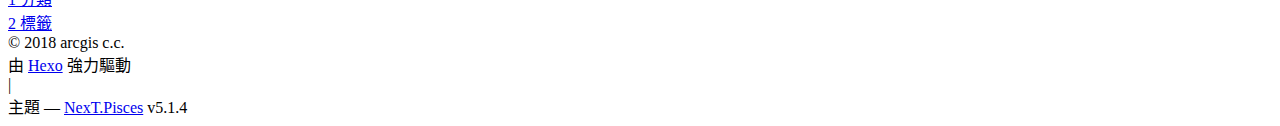
==== commit 79b315f4: "Site updated: 2018-08-29 13:44:08" ====
--- a/index.html
+++ b/index.html
@@ -1,141 +1,516 @@
 <!DOCTYPE html>
-<html>
+
+
+
+  
+
+
+<html class="theme-next pisces use-motion" lang="zh-tw">
 <head>
-  <meta charset="utf-8">
-  
-
-  
-  <title>ArcGIS c.c.</title>
-  <meta name="viewport" content="width=device-width, initial-scale=1, maximum-scale=1">
-  <meta name="description" content="使用ArcGIS免煩惱">
+  <meta charset="UTF-8"/>
+<meta http-equiv="X-UA-Compatible" content="IE=edge" />
+<meta name="viewport" content="width=device-width, initial-scale=1, maximum-scale=1"/>
+<meta name="theme-color" content="#222">
+
+
+
+
+
+
+
+
+
+<meta http-equiv="Cache-Control" content="no-transform" />
+<meta http-equiv="Cache-Control" content="no-siteapp" />
+
+
+
+
+
+
+
+
+
+
+
+
+
+
+
+
+  
+  
+  <link href="/blog/lib/fancybox/source/jquery.fancybox.css?v=2.1.5" rel="stylesheet" type="text/css" />
+
+
+
+
+
+
+
+<link href="/blog/lib/font-awesome/css/font-awesome.min.css?v=4.6.2" rel="stylesheet" type="text/css" />
+
+<link href="/blog/css/main.css?v=5.1.4" rel="stylesheet" type="text/css" />
+
+
+  <link rel="apple-touch-icon" sizes="180x180" href="/blog/images/apple-touch-icon-next.png?v=5.1.4">
+
+
+  <link rel="icon" type="image/png" sizes="32x32" href="/blog/images/favicon-32x32-next.png?v=5.1.4">
+
+
+  <link rel="icon" type="image/png" sizes="16x16" href="/blog/images/favicon-16x16-next.png?v=5.1.4">
+
+
+  <link rel="mask-icon" href="/blog/images/logo.svg?v=5.1.4" color="#222">
+
+
+
+
+
+  <meta name="keywords" content="Hexo, NexT" />
+
+
+
+
+
+
+
+
+
+
+<meta name="description" content="使用ArcGIS免煩惱">
 <meta name="keywords" content="arcgis, gis">
 <meta property="og:type" content="website">
 <meta property="og:title" content="ArcGIS c.c.">
-<meta property="og:url" content="http://yoursite.com/index.html">
+<meta property="og:url" content="http://arcgiscc.github.io/blog/index.html">
 <meta property="og:site_name" content="ArcGIS c.c.">
 <meta property="og:description" content="使用ArcGIS免煩惱">
 <meta property="og:locale" content="zh-tw">
 <meta name="twitter:card" content="summary">
 <meta name="twitter:title" content="ArcGIS c.c.">
 <meta name="twitter:description" content="使用ArcGIS免煩惱">
-  
-    <link rel="alternate" href="/atom.xml" title="ArcGIS c.c." type="application/atom+xml">
-  
-  
-    <link rel="icon" href="/favicon.png">
-  
-  
-    <link href="//fonts.googleapis.com/css?family=Source+Code+Pro" rel="stylesheet" type="text/css">
-  
-  <link rel="stylesheet" href="/css/style.css">
+
+
+
+<script type="text/javascript" id="hexo.configurations">
+  var NexT = window.NexT || {};
+  var CONFIG = {
+    root: '/blog/',
+    scheme: 'Pisces',
+    version: '5.1.4',
+    sidebar: {"position":"left","display":"post","offset":12,"b2t":false,"scrollpercent":false,"onmobile":false},
+    fancybox: true,
+    tabs: true,
+    motion: {"enable":true,"async":false,"transition":{"post_block":"fadeIn","post_header":"slideDownIn","post_body":"slideDownIn","coll_header":"slideLeftIn","sidebar":false}},
+    duoshuo: {
+      userId: '0',
+      author: '博主'
+    },
+    algolia: {
+      applicationID: '',
+      apiKey: '',
+      indexName: '',
+      hits: {"per_page":10},
+      labels: {"input_placeholder":"Search for Posts","hits_empty":"We didn't find any results for the search: ${query}","hits_stats":"${hits} results found in ${time} ms"}
+    }
+  };
+</script>
+
+
+
+  <link rel="canonical" href="http://arcgiscc.github.io/blog/"/>
+
+
+
+
+
+  <title>ArcGIS c.c.</title>
+  
+
+
+
+
+
+
+
+
 </head>
 
-<body>
-  <div id="container">
-    <div id="wrap">
-      <header id="header">
-  <div id="banner"></div>
-  <div id="header-outer" class="outer">
-    <div id="header-title" class="inner">
-      <h1 id="logo-wrap">
-        <a href="/" id="logo">ArcGIS c.c.</a>
-      </h1>
-      
-        <h2 id="subtitle-wrap">
-          <a href="/" id="subtitle">ArcGIS 俱樂部</a>
-        </h2>
-      
+<body itemscope itemtype="http://schema.org/WebPage" lang="zh-tw">
+
+  
+  
+    
+  
+
+  <div class="container sidebar-position-left 
+  page-home">
+    <div class="headband"></div>
+
+    <header id="header" class="header" itemscope itemtype="http://schema.org/WPHeader">
+      <div class="header-inner"><div class="site-brand-wrapper">
+  <div class="site-meta ">
+    
+
+    <div class="custom-logo-site-title">
+      <a href="/blog/"  class="brand" rel="start">
+        <span class="logo-line-before"><i></i></span>
+        <span class="site-title">ArcGIS c.c.</span>
+        <span class="logo-line-after"><i></i></span>
+      </a>
     </div>
-    <div id="header-inner" class="inner">
-      <nav id="main-nav">
-        <a id="main-nav-toggle" class="nav-icon"></a>
-        
-          <a class="main-nav-link" href="/">Home</a>
-        
-          <a class="main-nav-link" href="/archives">Archives</a>
-        
-      </nav>
-      <nav id="sub-nav">
-        
-          <a id="nav-rss-link" class="nav-icon" href="/atom.xml" title="RSS Feed"></a>
-        
-        <a id="nav-search-btn" class="nav-icon" title="Search"></a>
-      </nav>
-      <div id="search-form-wrap">
-        <form action="//google.com/search" method="get" accept-charset="UTF-8" class="search-form"><input type="search" name="q" class="search-form-input" placeholder="Search"><button type="submit" class="search-form-submit">&#xF002;</button><input type="hidden" name="sitesearch" value="http://yoursite.com"></form>
-      </div>
+      
+        <p class="site-subtitle">ArcGIS 俱樂部</p>
+      
+  </div>
+
+  <div class="site-nav-toggle">
+    <button>
+      <span class="btn-bar"></span>
+      <span class="btn-bar"></span>
+      <span class="btn-bar"></span>
+    </button>
+  </div>
+</div>
+
+<nav class="site-nav">
+  
+
+  
+    <ul id="menu" class="menu">
+      
+        
+        <li class="menu-item menu-item-home">
+          <a href="/blog/" rel="section">
+            
+              <i class="menu-item-icon fa fa-fw fa-home"></i> <br />
+            
+            首頁
+          </a>
+        </li>
+      
+        
+        <li class="menu-item menu-item-about">
+          <a href="/blog/about/" rel="section">
+            
+              <i class="menu-item-icon fa fa-fw fa-user"></i> <br />
+            
+            關於
+          </a>
+        </li>
+      
+        
+        <li class="menu-item menu-item-tags">
+          <a href="/blog/tags/" rel="section">
+            
+              <i class="menu-item-icon fa fa-fw fa-tags"></i> <br />
+            
+            標籤
+          </a>
+        </li>
+      
+        
+        <li class="menu-item menu-item-categories">
+          <a href="/blog/categories/" rel="section">
+            
+              <i class="menu-item-icon fa fa-fw fa-th"></i> <br />
+            
+            分類
+          </a>
+        </li>
+      
+        
+        <li class="menu-item menu-item-archives">
+          <a href="/blog/archives/" rel="section">
+            
+              <i class="menu-item-icon fa fa-fw fa-archive"></i> <br />
+            
+            歸檔
+          </a>
+        </li>
+      
+
+      
+        <li class="menu-item menu-item-search">
+          
+            <a href="javascript:;" class="popup-trigger">
+          
+            
+              <i class="menu-item-icon fa fa-search fa-fw"></i> <br />
+            
+            檢索
+          </a>
+        </li>
+      
+    </ul>
+  
+
+  
+    <div class="site-search">
+      
+  <div class="popup search-popup local-search-popup">
+  <div class="local-search-header clearfix">
+    <span class="search-icon">
+      <i class="fa fa-search"></i>
+    </span>
+    <span class="popup-btn-close">
+      <i class="fa fa-times-circle"></i>
+    </span>
+    <div class="local-search-input-wrapper">
+      <input autocomplete="off"
+             placeholder="搜索..." spellcheck="false"
+             type="text" id="local-search-input">
     </div>
   </div>
-</header>
-      <div class="outer">
-        <section id="main">
-  
-    <article id="post-第一篇" class="article article-type-post" itemscope itemprop="blogPost">
-  <div class="article-meta">
-    <a href="/2018/08/29/第一篇/" class="article-date">
-  <time datetime="2018-08-29T03:52:26.000Z" itemprop="datePublished">2018-08-29</time>
-</a>
-    
-  <div class="article-category">
-    <a class="article-category-link" href="/categories/tutorial/">tutorial</a>
-  </div>
-
-  </div>
-  <div class="article-inner">
-    
-    
-      <header class="article-header">
-        
-  
-    <h1 itemprop="name">
-      <a class="article-title" href="/2018/08/29/第一篇/">第一篇</a>
-    </h1>
-  
-
+  <div id="local-search-result"></div>
+</div>
+
+
+
+    </div>
+  
+</nav>
+
+
+
+ </div>
+    </header>
+
+    <main id="main" class="main">
+      <div class="main-inner">
+        <div class="content-wrap">
+          <div id="content" class="content">
+            
+  <section id="posts" class="posts-expand">
+    
+      
+
+  
+
+  
+  
+  
+
+  <article class="post post-type-normal" itemscope itemtype="http://schema.org/Article">
+  
+  
+  
+  <div class="post-block">
+    <link itemprop="mainEntityOfPage" href="http://arcgiscc.github.io/blog/blog/2018/08/29/第一篇/">
+
+    <span hidden itemprop="author" itemscope itemtype="http://schema.org/Person">
+      <meta itemprop="name" content="arcgis c.c.">
+      <meta itemprop="description" content="">
+      <meta itemprop="image" content="/blog/images/avatar.png">
+    </span>
+
+    <span hidden itemprop="publisher" itemscope itemtype="http://schema.org/Organization">
+      <meta itemprop="name" content="ArcGIS c.c.">
+    </span>
+
+    
+      <header class="post-header">
+
+        
+        
+          <h1 class="post-title" itemprop="name headline">
+                
+                <a class="post-title-link" href="/blog/2018/08/29/第一篇/" itemprop="url">第一篇</a></h1>
+        
+
+        <div class="post-meta">
+          <span class="post-time">
+            
+              <span class="post-meta-item-icon">
+                <i class="fa fa-calendar-o"></i>
+              </span>
+              
+                <span class="post-meta-item-text">發表於</span>
+              
+              <time title="創建於" itemprop="dateCreated datePublished" datetime="2018-08-29T11:52:26+08:00">
+                2018-08-29
+              </time>
+            
+
+            
+
+            
+          </span>
+
+          
+            <span class="post-category" >
+            
+              <span class="post-meta-divider">|</span>
+            
+              <span class="post-meta-item-icon">
+                <i class="fa fa-folder-o"></i>
+              </span>
+              
+                <span class="post-meta-item-text">分類於</span>
+              
+              
+                <span itemprop="about" itemscope itemtype="http://schema.org/Thing">
+                  <a href="/blog/categories/tutorial/" itemprop="url" rel="index">
+                    <span itemprop="name">tutorial</span>
+                  </a>
+                </span>
+
+                
+                
+              
+            </span>
+          
+
+          
+            
+          
+
+          
+          
+
+          
+
+          
+
+          
+
+        </div>
       </header>
     
-    <div class="article-entry" itemprop="articleBody">
-      
-        <p>這是第一篇文章，請多多指教！</p>
+
+    
+    
+    
+    <div class="post-body" itemprop="articleBody">
+
+      
+      
+
+      
+        
+          
+            <p>這是第一篇文章，請多多指教！</p>
 <img src="/2018/08/29/第一篇/avatar.png">
+          
+        
       
     </div>
-    <footer class="article-footer">
-      <a data-url="http://yoursite.com/2018/08/29/第一篇/" data-id="cjlenludu0002qaffr10xapry" class="article-share-link">Share</a>
-      
-      
-  <ul class="article-tag-list"><li class="article-tag-list-item"><a class="article-tag-list-link" href="/tags/notes/">notes</a></li><li class="article-tag-list-item"><a class="article-tag-list-link" href="/tags/test/">test</a></li></ul>
-
+    
+    
+    
+
+    
+
+    
+
+    
+
+    <footer class="post-footer">
+      
+
+      
+
+      
+
+      
+      
+        <div class="post-eof"></div>
+      
     </footer>
   </div>
   
-</article>
-
-
-  
-    <article id="post-hello-world" class="article article-type-post" itemscope itemprop="blogPost">
-  <div class="article-meta">
-    <a href="/2018/08/29/hello-world/" class="article-date">
-  <time datetime="2018-08-29T03:24:05.000Z" itemprop="datePublished">2018-08-29</time>
-</a>
-    
-  </div>
-  <div class="article-inner">
-    
-    
-      <header class="article-header">
-        
-  
-    <h1 itemprop="name">
-      <a class="article-title" href="/2018/08/29/hello-world/">Hello World</a>
-    </h1>
-  
-
+  
+  
+  </article>
+
+
+    
+      
+
+  
+
+  
+  
+  
+
+  <article class="post post-type-normal" itemscope itemtype="http://schema.org/Article">
+  
+  
+  
+  <div class="post-block">
+    <link itemprop="mainEntityOfPage" href="http://arcgiscc.github.io/blog/blog/2018/08/29/hello-world/">
+
+    <span hidden itemprop="author" itemscope itemtype="http://schema.org/Person">
+      <meta itemprop="name" content="arcgis c.c.">
+      <meta itemprop="description" content="">
+      <meta itemprop="image" content="/blog/images/avatar.png">
+    </span>
+
+    <span hidden itemprop="publisher" itemscope itemtype="http://schema.org/Organization">
+      <meta itemprop="name" content="ArcGIS c.c.">
+    </span>
+
+    
+      <header class="post-header">
+
+        
+        
+          <h1 class="post-title" itemprop="name headline">
+                
+                <a class="post-title-link" href="/blog/2018/08/29/hello-world/" itemprop="url">Hello World</a></h1>
+        
+
+        <div class="post-meta">
+          <span class="post-time">
+            
+              <span class="post-meta-item-icon">
+                <i class="fa fa-calendar-o"></i>
+              </span>
+              
+                <span class="post-meta-item-text">發表於</span>
+              
+              <time title="創建於" itemprop="dateCreated datePublished" datetime="2018-08-29T11:24:05+08:00">
+                2018-08-29
+              </time>
+            
+
+            
+
+            
+          </span>
+
+          
+
+          
+            
+          
+
+          
+          
+
+          
+
+          
+
+          
+
+        </div>
       </header>
     
-    <div class="article-entry" itemprop="articleBody">
-      
-        <p>Welcome to <a href="https://hexo.io/" target="_blank" rel="noopener">Hexo</a>! This is your very first post. Check <a href="https://hexo.io/docs/" target="_blank" rel="noopener">documentation</a> for more info. If you get any problems when using Hexo, you can find the answer in <a href="https://hexo.io/docs/troubleshooting.html" target="_blank" rel="noopener">troubleshooting</a> or you can ask me on <a href="https://github.com/hexojs/hexo/issues" target="_blank" rel="noopener">GitHub</a>.</p>
+
+    
+    
+    
+    <div class="post-body" itemprop="articleBody">
+
+      
+      
+
+      
+        
+          
+            <p>Welcome to <a href="https://hexo.io/" target="_blank" rel="noopener">Hexo</a>! This is your very first post. Check <a href="https://hexo.io/docs/" target="_blank" rel="noopener">documentation</a> for more info. If you get any problems when using Hexo, you can find the answer in <a href="https://hexo.io/docs/troubleshooting.html" target="_blank" rel="noopener">troubleshooting</a> or you can ask me on <a href="https://github.com/hexojs/hexo/issues" target="_blank" rel="noopener">GitHub</a>.</p>
 <h2 id="Quick-Start"><a href="#Quick-Start" class="headerlink" title="Quick Start"></a>Quick Start</h2><h3 id="Create-a-new-post"><a href="#Create-a-new-post" class="headerlink" title="Create a new post"></a>Create a new post</h3><figure class="highlight bash"><table><tr><td class="gutter"><pre><span class="line">1</span><br></pre></td><td class="code"><pre><span class="line">$ hexo new <span class="string">"My New Post"</span></span><br></pre></td></tr></table></figure>
 <p>More info: <a href="https://hexo.io/docs/writing.html" target="_blank" rel="noopener">Writing</a></p>
 <h3 id="Run-server"><a href="#Run-server" class="headerlink" title="Run server"></a>Run server</h3><figure class="highlight bash"><table><tr><td class="gutter"><pre><span class="line">1</span><br></pre></td><td class="code"><pre><span class="line">$ hexo server</span><br></pre></td></tr></table></figure>
@@ -145,116 +520,653 @@
 <h3 id="Deploy-to-remote-sites"><a href="#Deploy-to-remote-sites" class="headerlink" title="Deploy to remote sites"></a>Deploy to remote sites</h3><figure class="highlight bash"><table><tr><td class="gutter"><pre><span class="line">1</span><br></pre></td><td class="code"><pre><span class="line">$ hexo deploy</span><br></pre></td></tr></table></figure>
 <p>More info: <a href="https://hexo.io/docs/deployment.html" target="_blank" rel="noopener">Deployment</a></p>
 
+          
+        
       
     </div>
-    <footer class="article-footer">
-      <a data-url="http://yoursite.com/2018/08/29/hello-world/" data-id="cjlenludq0000qaff077hx7hg" class="article-share-link">Share</a>
-      
+    
+    
+    
+
+    
+
+    
+
+    
+
+    <footer class="post-footer">
+      
+
+      
+
+      
+
+      
+      
+        <div class="post-eof"></div>
       
     </footer>
   </div>
   
-</article>
-
-
-  
-
-
-</section>
-        
-          <aside id="sidebar">
-  
-    
-  <div class="widget-wrap">
-    <h3 class="widget-title">Categories</h3>
-    <div class="widget">
-      <ul class="category-list"><li class="category-list-item"><a class="category-list-link" href="/categories/tutorial/">tutorial</a></li></ul>
+  
+  
+  </article>
+
+
+    
+  </section>
+
+  
+
+
+          </div>
+          
+
+
+          
+
+        </div>
+        
+          
+  
+  <div class="sidebar-toggle">
+    <div class="sidebar-toggle-line-wrap">
+      <span class="sidebar-toggle-line sidebar-toggle-line-first"></span>
+      <span class="sidebar-toggle-line sidebar-toggle-line-middle"></span>
+      <span class="sidebar-toggle-line sidebar-toggle-line-last"></span>
     </div>
   </div>
 
-
-  
-    
-  <div class="widget-wrap">
-    <h3 class="widget-title">Tags</h3>
-    <div class="widget">
-      <ul class="tag-list"><li class="tag-list-item"><a class="tag-list-link" href="/tags/notes/">notes</a></li><li class="tag-list-item"><a class="tag-list-link" href="/tags/test/">test</a></li></ul>
+  <aside id="sidebar" class="sidebar">
+    
+    <div class="sidebar-inner">
+
+      
+
+      
+
+      <section class="site-overview-wrap sidebar-panel sidebar-panel-active">
+        <div class="site-overview">
+          <div class="site-author motion-element" itemprop="author" itemscope itemtype="http://schema.org/Person">
+            
+              <img class="site-author-image" itemprop="image"
+                src="/blog/images/avatar.png"
+                alt="arcgis c.c." />
+            
+              <p class="site-author-name" itemprop="name">arcgis c.c.</p>
+              <p class="site-description motion-element" itemprop="description">使用ArcGIS免煩惱</p>
+          </div>
+
+          <nav class="site-state motion-element">
+
+            
+              <div class="site-state-item site-state-posts">
+              
+                <a href="/blog/archives/">
+              
+                  <span class="site-state-item-count">2</span>
+                  <span class="site-state-item-name">文章</span>
+                </a>
+              </div>
+            
+
+            
+              
+              
+              <div class="site-state-item site-state-categories">
+                <a href="/blog/categories/index.html">
+                  <span class="site-state-item-count">1</span>
+                  <span class="site-state-item-name">分類</span>
+                </a>
+              </div>
+            
+
+            
+              
+              
+              <div class="site-state-item site-state-tags">
+                <a href="/blog/tags/index.html">
+                  <span class="site-state-item-count">2</span>
+                  <span class="site-state-item-name">標籤</span>
+                </a>
+              </div>
+            
+
+          </nav>
+
+          
+
+          
+
+          
+          
+
+          
+          
+
+          
+
+        </div>
+      </section>
+
+      
+
+      
+
     </div>
+  </aside>
+
+
+        
+      </div>
+    </main>
+
+    <footer id="footer" class="footer">
+      <div class="footer-inner">
+        <div class="copyright">&copy; <span itemprop="copyrightYear">2018</span>
+  <span class="with-love">
+    <i class="fa fa-user"></i>
+  </span>
+  <span class="author" itemprop="copyrightHolder">arcgis c.c.</span>
+
+  
+</div>
+
+
+  <div class="powered-by">由 <a class="theme-link" target="_blank" href="https://hexo.io">Hexo</a> 強力驅動</div>
+
+
+
+  <span class="post-meta-divider">|</span>
+
+
+
+  <div class="theme-info">主題 &mdash; <a class="theme-link" target="_blank" href="https://github.com/iissnan/hexo-theme-next">NexT.Pisces</a> v5.1.4</div>
+
+
+
+
+        
+
+
+
+
+
+
+
+        
+      </div>
+    </footer>
+
+    
+      <div class="back-to-top">
+        <i class="fa fa-arrow-up"></i>
+        
+      </div>
+    
+
+    
+
   </div>
 
-
-  
-    
-  <div class="widget-wrap">
-    <h3 class="widget-title">Tag Cloud</h3>
-    <div class="widget tagcloud">
-      <a href="/tags/notes/" style="font-size: 10px;">notes</a> <a href="/tags/test/" style="font-size: 10px;">test</a>
-    </div>
-  </div>
-
-  
-    
-  <div class="widget-wrap">
-    <h3 class="widget-title">Archives</h3>
-    <div class="widget">
-      <ul class="archive-list"><li class="archive-list-item"><a class="archive-list-link" href="/archives/2018/08/">八月 2018</a></li></ul>
-    </div>
-  </div>
-
-
-  
-    
-  <div class="widget-wrap">
-    <h3 class="widget-title">Recent Posts</h3>
-    <div class="widget">
-      <ul>
-        
-          <li>
-            <a href="/2018/08/29/第一篇/">第一篇</a>
-          </li>
-        
-          <li>
-            <a href="/2018/08/29/hello-world/">Hello World</a>
-          </li>
-        
-      </ul>
-    </div>
-  </div>
-
-  
-</aside>
-        
-      </div>
-      <footer id="footer">
-  
-  <div class="outer">
-    <div id="footer-info" class="inner">
-      &copy; 2018 arcgis c.c.<br>
-      Powered by <a href="http://hexo.io/" target="_blank">Hexo</a>
-    </div>
-  </div>
-</footer>
-    </div>
-    <nav id="mobile-nav">
-  
-    <a href="/" class="mobile-nav-link">Home</a>
-  
-    <a href="/archives" class="mobile-nav-link">Archives</a>
-  
-</nav>
-    
-
-<script src="//ajax.googleapis.com/ajax/libs/jquery/2.0.3/jquery.min.js"></script>
-
-
-  <link rel="stylesheet" href="/fancybox/jquery.fancybox.css">
-  <script src="/fancybox/jquery.fancybox.pack.js"></script>
-
-
-<script src="/js/script.js"></script>
-
-
-
-  </div>
+  
+
+<script type="text/javascript">
+  if (Object.prototype.toString.call(window.Promise) !== '[object Function]') {
+    window.Promise = null;
+  }
+</script>
+
+
+
+
+
+
+
+
+
+  
+
+
+
+
+
+
+
+
+
+
+
+
+  
+  
+    <script type="text/javascript" src="/blog/lib/jquery/index.js?v=2.1.3"></script>
+  
+
+  
+  
+    <script type="text/javascript" src="/blog/lib/fastclick/lib/fastclick.min.js?v=1.0.6"></script>
+  
+
+  
+  
+    <script type="text/javascript" src="/blog/lib/jquery_lazyload/jquery.lazyload.js?v=1.9.7"></script>
+  
+
+  
+  
+    <script type="text/javascript" src="/blog/lib/velocity/velocity.min.js?v=1.2.1"></script>
+  
+
+  
+  
+    <script type="text/javascript" src="/blog/lib/velocity/velocity.ui.min.js?v=1.2.1"></script>
+  
+
+  
+  
+    <script type="text/javascript" src="/blog/lib/fancybox/source/jquery.fancybox.pack.js?v=2.1.5"></script>
+  
+
+
+  
+
+
+  <script type="text/javascript" src="/blog/js/src/utils.js?v=5.1.4"></script>
+
+  <script type="text/javascript" src="/blog/js/src/motion.js?v=5.1.4"></script>
+
+
+
+  
+  
+
+
+  <script type="text/javascript" src="/blog/js/src/affix.js?v=5.1.4"></script>
+
+  <script type="text/javascript" src="/blog/js/src/schemes/pisces.js?v=5.1.4"></script>
+
+
+
+  
+
+  
+
+
+  <script type="text/javascript" src="/blog/js/src/bootstrap.js?v=5.1.4"></script>
+
+
+
+  
+
+
+  
+
+
+
+
+	
+
+
+
+
+
+  
+
+
+
+
+
+  
+
+
+
+
+
+
+
+
+
+
+
+
+  
+
+  <script type="text/javascript">
+    // Popup Window;
+    var isfetched = false;
+    var isXml = true;
+    // Search DB path;
+    var search_path = "search.xml";
+    if (search_path.length === 0) {
+      search_path = "search.xml";
+    } else if (/json$/i.test(search_path)) {
+      isXml = false;
+    }
+    var path = "/blog/" + search_path;
+    // monitor main search box;
+
+    var onPopupClose = function (e) {
+      $('.popup').hide();
+      $('#local-search-input').val('');
+      $('.search-result-list').remove();
+      $('#no-result').remove();
+      $(".local-search-pop-overlay").remove();
+      $('body').css('overflow', '');
+    }
+
+    function proceedsearch() {
+      $("body")
+        .append('<div class="search-popup-overlay local-search-pop-overlay"></div>')
+        .css('overflow', 'hidden');
+      $('.search-popup-overlay').click(onPopupClose);
+      $('.popup').toggle();
+      var $localSearchInput = $('#local-search-input');
+      $localSearchInput.attr("autocapitalize", "none");
+      $localSearchInput.attr("autocorrect", "off");
+      $localSearchInput.focus();
+    }
+
+    // search function;
+    var searchFunc = function(path, search_id, content_id) {
+      'use strict';
+
+      // start loading animation
+      $("body")
+        .append('<div class="search-popup-overlay local-search-pop-overlay">' +
+          '<div id="search-loading-icon">' +
+          '<i class="fa fa-spinner fa-pulse fa-5x fa-fw"></i>' +
+          '</div>' +
+          '</div>')
+        .css('overflow', 'hidden');
+      $("#search-loading-icon").css('margin', '20% auto 0 auto').css('text-align', 'center');
+
+      $.ajax({
+        url: path,
+        dataType: isXml ? "xml" : "json",
+        async: true,
+        success: function(res) {
+          // get the contents from search data
+          isfetched = true;
+          $('.popup').detach().appendTo('.header-inner');
+          var datas = isXml ? $("entry", res).map(function() {
+            return {
+              title: $("title", this).text(),
+              content: $("content",this).text(),
+              url: $("url" , this).text()
+            };
+          }).get() : res;
+          var input = document.getElementById(search_id);
+          var resultContent = document.getElementById(content_id);
+          var inputEventFunction = function() {
+            var searchText = input.value.trim().toLowerCase();
+            var keywords = searchText.split(/[\s\-]+/);
+            if (keywords.length > 1) {
+              keywords.push(searchText);
+            }
+            var resultItems = [];
+            if (searchText.length > 0) {
+              // perform local searching
+              datas.forEach(function(data) {
+                var isMatch = false;
+                var hitCount = 0;
+                var searchTextCount = 0;
+                var title = data.title.trim();
+                var titleInLowerCase = title.toLowerCase();
+                var content = data.content.trim().replace(/<[^>]+>/g,"");
+                var contentInLowerCase = content.toLowerCase();
+                var articleUrl = decodeURIComponent(data.url);
+                var indexOfTitle = [];
+                var indexOfContent = [];
+                // only match articles with not empty titles
+                if(title != '') {
+                  keywords.forEach(function(keyword) {
+                    function getIndexByWord(word, text, caseSensitive) {
+                      var wordLen = word.length;
+                      if (wordLen === 0) {
+                        return [];
+                      }
+                      var startPosition = 0, position = [], index = [];
+                      if (!caseSensitive) {
+                        text = text.toLowerCase();
+                        word = word.toLowerCase();
+                      }
+                      while ((position = text.indexOf(word, startPosition)) > -1) {
+                        index.push({position: position, word: word});
+                        startPosition = position + wordLen;
+                      }
+                      return index;
+                    }
+
+                    indexOfTitle = indexOfTitle.concat(getIndexByWord(keyword, titleInLowerCase, false));
+                    indexOfContent = indexOfContent.concat(getIndexByWord(keyword, contentInLowerCase, false));
+                  });
+                  if (indexOfTitle.length > 0 || indexOfContent.length > 0) {
+                    isMatch = true;
+                    hitCount = indexOfTitle.length + indexOfContent.length;
+                  }
+                }
+
+                // show search results
+
+                if (isMatch) {
+                  // sort index by position of keyword
+
+                  [indexOfTitle, indexOfContent].forEach(function (index) {
+                    index.sort(function (itemLeft, itemRight) {
+                      if (itemRight.position !== itemLeft.position) {
+                        return itemRight.position - itemLeft.position;
+                      } else {
+                        return itemLeft.word.length - itemRight.word.length;
+                      }
+                    });
+                  });
+
+                  // merge hits into slices
+
+                  function mergeIntoSlice(text, start, end, index) {
+                    var item = index[index.length - 1];
+                    var position = item.position;
+                    var word = item.word;
+                    var hits = [];
+                    var searchTextCountInSlice = 0;
+                    while (position + word.length <= end && index.length != 0) {
+                      if (word === searchText) {
+                        searchTextCountInSlice++;
+                      }
+                      hits.push({position: position, length: word.length});
+                      var wordEnd = position + word.length;
+
+                      // move to next position of hit
+
+                      index.pop();
+                      while (index.length != 0) {
+                        item = index[index.length - 1];
+                        position = item.position;
+                        word = item.word;
+                        if (wordEnd > position) {
+                          index.pop();
+                        } else {
+                          break;
+                        }
+                      }
+                    }
+                    searchTextCount += searchTextCountInSlice;
+                    return {
+                      hits: hits,
+                      start: start,
+                      end: end,
+                      searchTextCount: searchTextCountInSlice
+                    };
+                  }
+
+                  var slicesOfTitle = [];
+                  if (indexOfTitle.length != 0) {
+                    slicesOfTitle.push(mergeIntoSlice(title, 0, title.length, indexOfTitle));
+                  }
+
+                  var slicesOfContent = [];
+                  while (indexOfContent.length != 0) {
+                    var item = indexOfContent[indexOfContent.length - 1];
+                    var position = item.position;
+                    var word = item.word;
+                    // cut out 100 characters
+                    var start = position - 20;
+                    var end = position + 80;
+                    if(start < 0){
+                      start = 0;
+                    }
+                    if (end < position + word.length) {
+                      end = position + word.length;
+                    }
+                    if(end > content.length){
+                      end = content.length;
+                    }
+                    slicesOfContent.push(mergeIntoSlice(content, start, end, indexOfContent));
+                  }
+
+                  // sort slices in content by search text's count and hits' count
+
+                  slicesOfContent.sort(function (sliceLeft, sliceRight) {
+                    if (sliceLeft.searchTextCount !== sliceRight.searchTextCount) {
+                      return sliceRight.searchTextCount - sliceLeft.searchTextCount;
+                    } else if (sliceLeft.hits.length !== sliceRight.hits.length) {
+                      return sliceRight.hits.length - sliceLeft.hits.length;
+                    } else {
+                      return sliceLeft.start - sliceRight.start;
+                    }
+                  });
+
+                  // select top N slices in content
+
+                  var upperBound = parseInt('1');
+                  if (upperBound >= 0) {
+                    slicesOfContent = slicesOfContent.slice(0, upperBound);
+                  }
+
+                  // highlight title and content
+
+                  function highlightKeyword(text, slice) {
+                    var result = '';
+                    var prevEnd = slice.start;
+                    slice.hits.forEach(function (hit) {
+                      result += text.substring(prevEnd, hit.position);
+                      var end = hit.position + hit.length;
+                      result += '<b class="search-keyword">' + text.substring(hit.position, end) + '</b>';
+                      prevEnd = end;
+                    });
+                    result += text.substring(prevEnd, slice.end);
+                    return result;
+                  }
+
+                  var resultItem = '';
+
+                  if (slicesOfTitle.length != 0) {
+                    resultItem += "<li><a href='" + articleUrl + "' class='search-result-title'>" + highlightKeyword(title, slicesOfTitle[0]) + "</a>";
+                  } else {
+                    resultItem += "<li><a href='" + articleUrl + "' class='search-result-title'>" + title + "</a>";
+                  }
+
+                  slicesOfContent.forEach(function (slice) {
+                    resultItem += "<a href='" + articleUrl + "'>" +
+                      "<p class=\"search-result\">" + highlightKeyword(content, slice) +
+                      "...</p>" + "</a>";
+                  });
+
+                  resultItem += "</li>";
+                  resultItems.push({
+                    item: resultItem,
+                    searchTextCount: searchTextCount,
+                    hitCount: hitCount,
+                    id: resultItems.length
+                  });
+                }
+              })
+            };
+            if (keywords.length === 1 && keywords[0] === "") {
+              resultContent.innerHTML = '<div id="no-result"><i class="fa fa-search fa-5x" /></div>'
+            } else if (resultItems.length === 0) {
+              resultContent.innerHTML = '<div id="no-result"><i class="fa fa-frown-o fa-5x" /></div>'
+            } else {
+              resultItems.sort(function (resultLeft, resultRight) {
+                if (resultLeft.searchTextCount !== resultRight.searchTextCount) {
+                  return resultRight.searchTextCount - resultLeft.searchTextCount;
+                } else if (resultLeft.hitCount !== resultRight.hitCount) {
+                  return resultRight.hitCount - resultLeft.hitCount;
+                } else {
+                  return resultRight.id - resultLeft.id;
+                }
+              });
+              var searchResultList = '<ul class=\"search-result-list\">';
+              resultItems.forEach(function (result) {
+                searchResultList += result.item;
+              })
+              searchResultList += "</ul>";
+              resultContent.innerHTML = searchResultList;
+            }
+          }
+
+          if ('auto' === 'auto') {
+            input.addEventListener('input', inputEventFunction);
+          } else {
+            $('.search-icon').click(inputEventFunction);
+            input.addEventListener('keypress', function (event) {
+              if (event.keyCode === 13) {
+                inputEventFunction();
+              }
+            });
+          }
+
+          // remove loading animation
+          $(".local-search-pop-overlay").remove();
+          $('body').css('overflow', '');
+
+          proceedsearch();
+        }
+      });
+    }
+
+    // handle and trigger popup window;
+    $('.popup-trigger').click(function(e) {
+      e.stopPropagation();
+      if (isfetched === false) {
+        searchFunc(path, 'local-search-input', 'local-search-result');
+      } else {
+        proceedsearch();
+      };
+    });
+
+    $('.popup-btn-close').click(onPopupClose);
+    $('.popup').click(function(e){
+      e.stopPropagation();
+    });
+    $(document).on('keyup', function (event) {
+      var shouldDismissSearchPopup = event.which === 27 &&
+        $('.search-popup').is(':visible');
+      if (shouldDismissSearchPopup) {
+        onPopupClose();
+      }
+    });
+  </script>
+
+
+
+
+
+  
+
+  
+
+  
+
+  
+  
+
+  
+
+  
+
+  
+
 </body>
-</html>+</html>
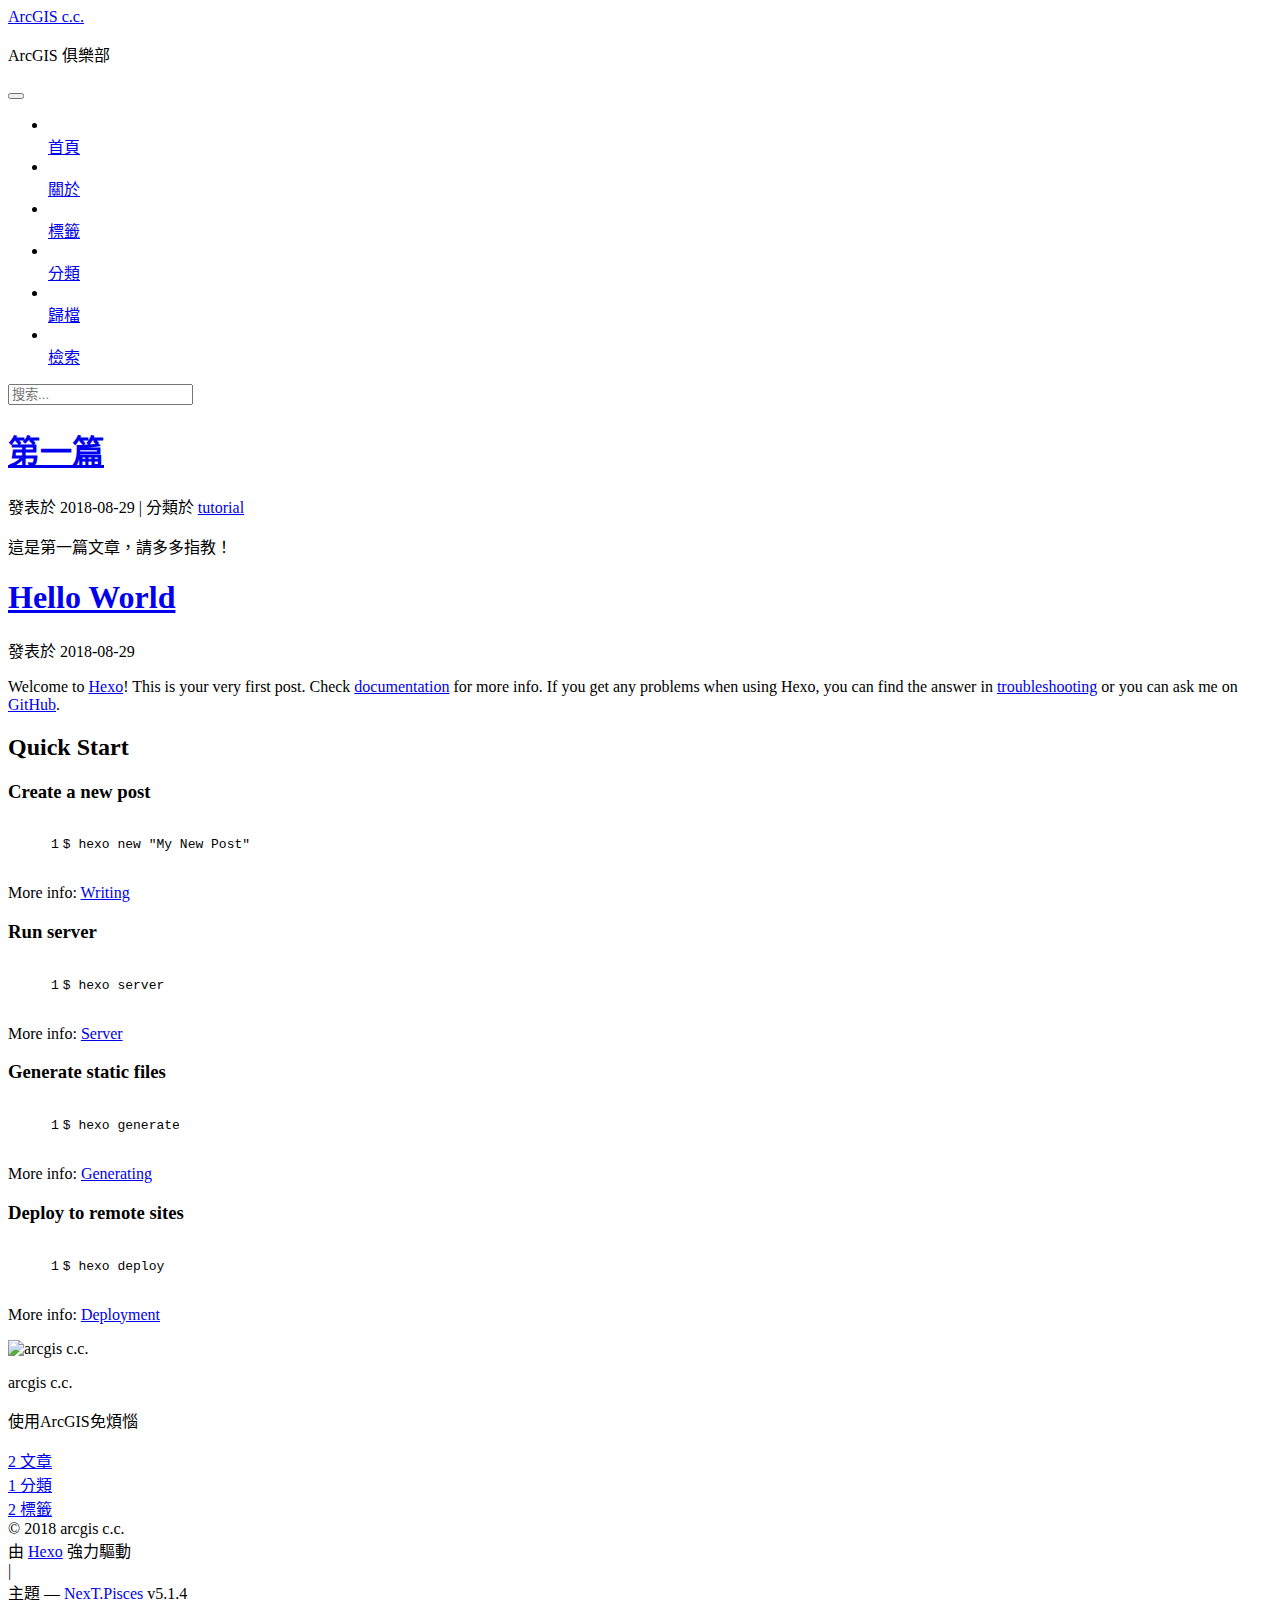
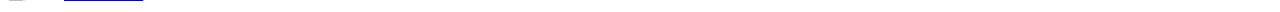
==== commit 461781cd: "Site updated: 2018-08-29 14:01:10" ====
--- a/index.html
+++ b/index.html
@@ -391,7 +391,7 @@
         
           
             <p>這是第一篇文章，請多多指教！</p>
-<img src="/2018/08/29/第一篇/avatar.png">
+
           
         
       
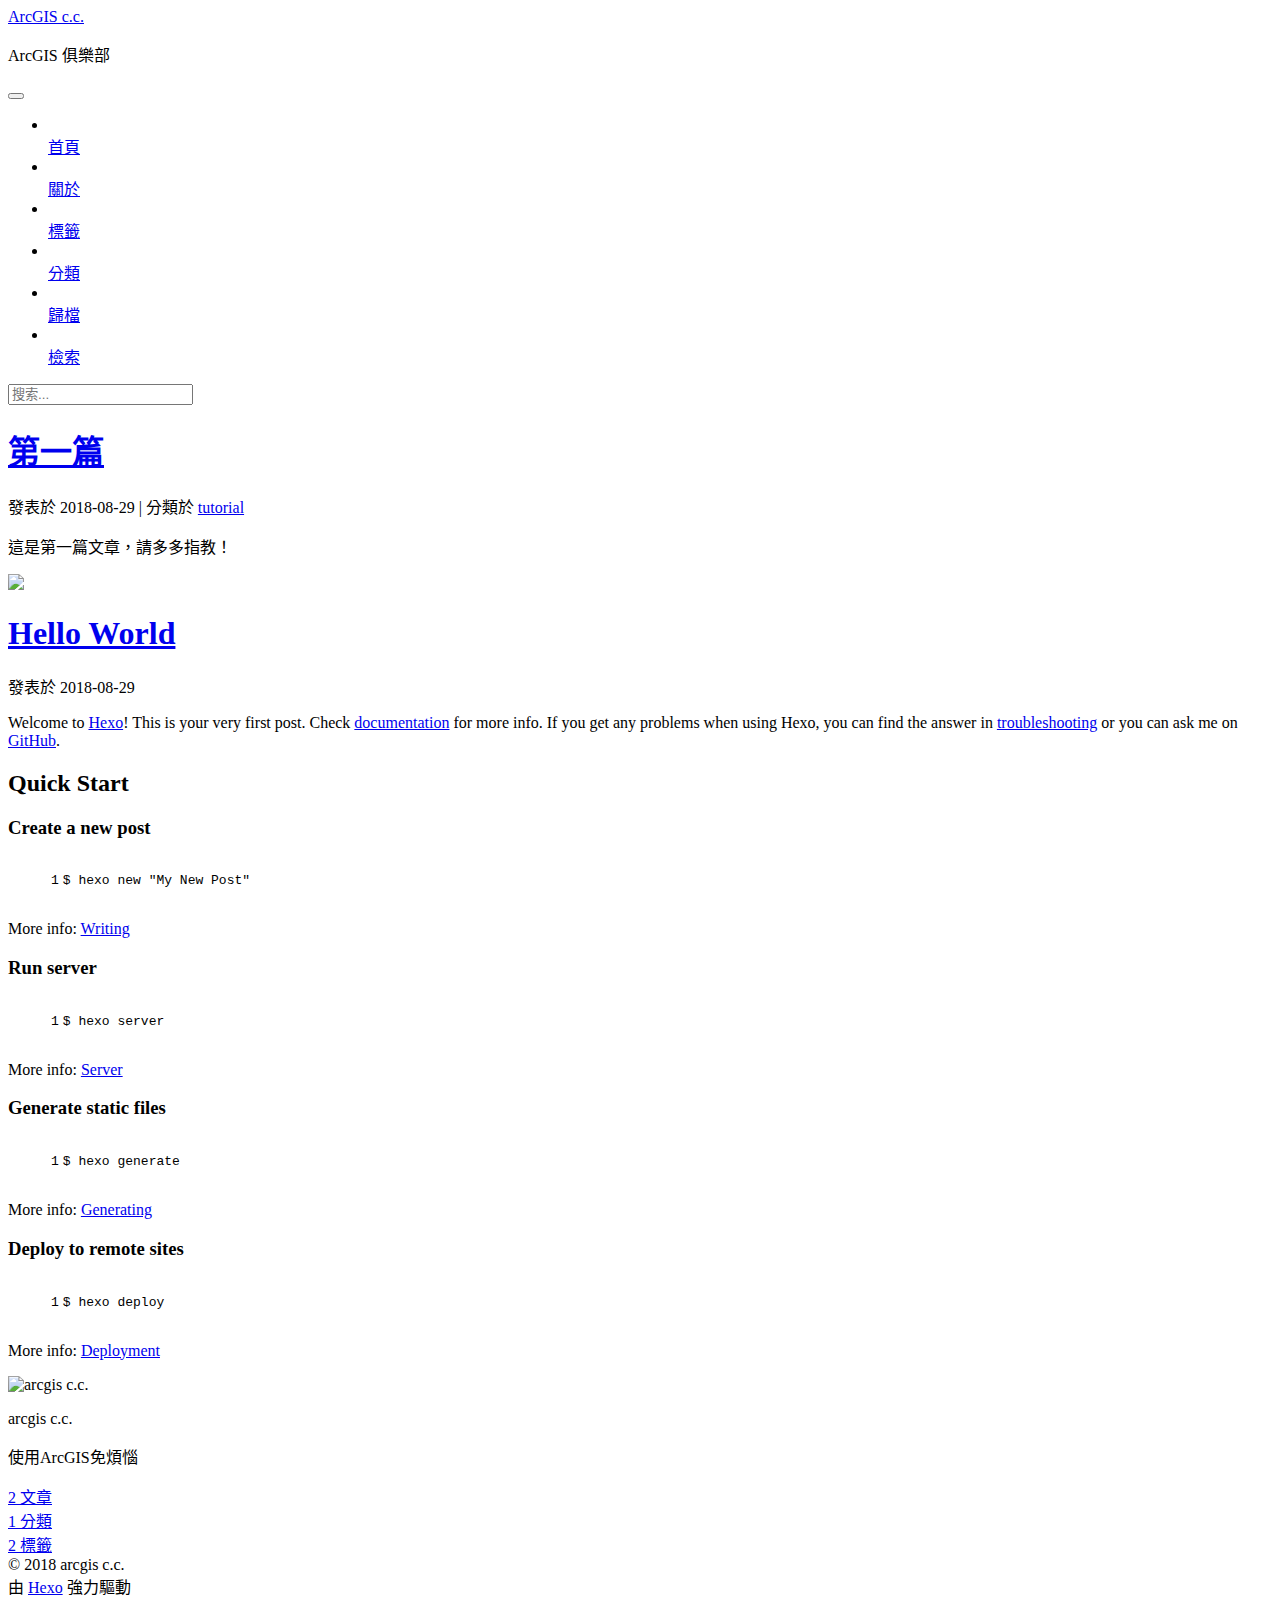
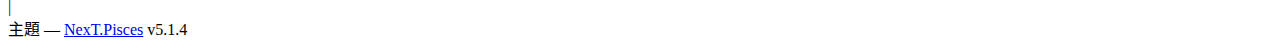
==== commit 206eff78: "Site updated: 2018-08-29 14:25:25" ====
--- a/index.html
+++ b/index.html
@@ -391,7 +391,7 @@
         
           
             <p>這是第一篇文章，請多多指教！</p>
-
+<img src="/blog/2018/08/29/第一篇/avatar.png">
           
         
       
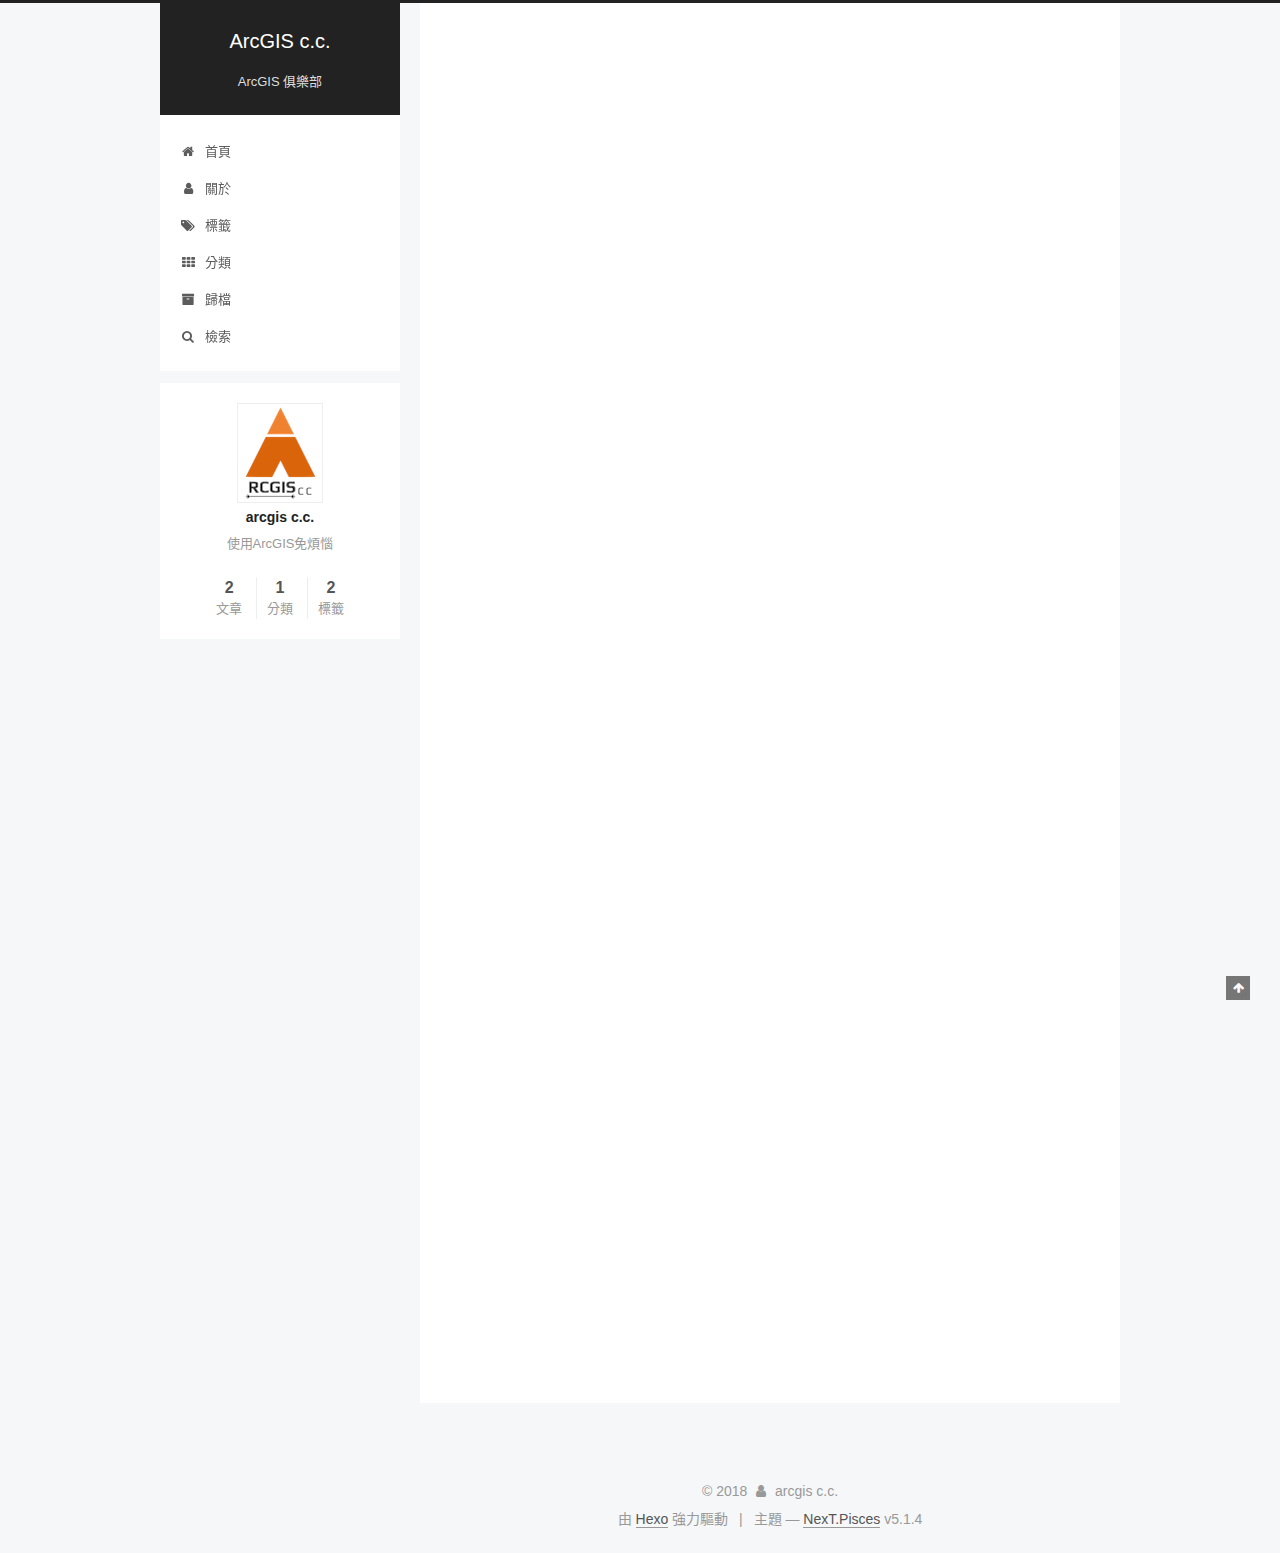
==== commit 75088d74: "Site updated: 2018-08-29 14:50:52" ====
--- a/index.html
+++ b/index.html
@@ -40,29 +40,29 @@
 
   
   
-  <link href="/blog/lib/fancybox/source/jquery.fancybox.css?v=2.1.5" rel="stylesheet" type="text/css" />
-
-
-
-
-
-
-
-<link href="/blog/lib/font-awesome/css/font-awesome.min.css?v=4.6.2" rel="stylesheet" type="text/css" />
-
-<link href="/blog/css/main.css?v=5.1.4" rel="stylesheet" type="text/css" />
-
-
-  <link rel="apple-touch-icon" sizes="180x180" href="/blog/images/apple-touch-icon-next.png?v=5.1.4">
-
-
-  <link rel="icon" type="image/png" sizes="32x32" href="/blog/images/favicon-32x32-next.png?v=5.1.4">
-
-
-  <link rel="icon" type="image/png" sizes="16x16" href="/blog/images/favicon-16x16-next.png?v=5.1.4">
-
-
-  <link rel="mask-icon" href="/blog/images/logo.svg?v=5.1.4" color="#222">
+  <link href="/lib/fancybox/source/jquery.fancybox.css?v=2.1.5" rel="stylesheet" type="text/css" />
+
+
+
+
+
+
+
+<link href="/lib/font-awesome/css/font-awesome.min.css?v=4.6.2" rel="stylesheet" type="text/css" />
+
+<link href="/css/main.css?v=5.1.4" rel="stylesheet" type="text/css" />
+
+
+  <link rel="apple-touch-icon" sizes="180x180" href="/images/apple-touch-icon-next.png?v=5.1.4">
+
+
+  <link rel="icon" type="image/png" sizes="32x32" href="/images/favicon-32x32-next.png?v=5.1.4">
+
+
+  <link rel="icon" type="image/png" sizes="16x16" href="/images/favicon-16x16-next.png?v=5.1.4">
+
+
+  <link rel="mask-icon" href="/images/logo.svg?v=5.1.4" color="#222">
 
 
 
@@ -83,7 +83,7 @@
 <meta name="keywords" content="arcgis, gis">
 <meta property="og:type" content="website">
 <meta property="og:title" content="ArcGIS c.c.">
-<meta property="og:url" content="http://arcgiscc.github.io/blog/index.html">
+<meta property="og:url" content="https://blog.arcgiscc.tk/index.html">
 <meta property="og:site_name" content="ArcGIS c.c.">
 <meta property="og:description" content="使用ArcGIS免煩惱">
 <meta property="og:locale" content="zh-tw">
@@ -96,7 +96,7 @@
 <script type="text/javascript" id="hexo.configurations">
   var NexT = window.NexT || {};
   var CONFIG = {
-    root: '/blog/',
+    root: '/',
     scheme: 'Pisces',
     version: '5.1.4',
     sidebar: {"position":"left","display":"post","offset":12,"b2t":false,"scrollpercent":false,"onmobile":false},
@@ -119,7 +119,7 @@
 
 
 
-  <link rel="canonical" href="http://arcgiscc.github.io/blog/"/>
+  <link rel="canonical" href="https://blog.arcgiscc.tk/"/>
 
 
 
@@ -154,7 +154,7 @@
     
 
     <div class="custom-logo-site-title">
-      <a href="/blog/"  class="brand" rel="start">
+      <a href="/"  class="brand" rel="start">
         <span class="logo-line-before"><i></i></span>
         <span class="site-title">ArcGIS c.c.</span>
         <span class="logo-line-after"><i></i></span>
@@ -182,7 +182,7 @@
       
         
         <li class="menu-item menu-item-home">
-          <a href="/blog/" rel="section">
+          <a href="/" rel="section">
             
               <i class="menu-item-icon fa fa-fw fa-home"></i> <br />
             
@@ -192,7 +192,7 @@
       
         
         <li class="menu-item menu-item-about">
-          <a href="/blog/about/" rel="section">
+          <a href="/about/" rel="section">
             
               <i class="menu-item-icon fa fa-fw fa-user"></i> <br />
             
@@ -202,7 +202,7 @@
       
         
         <li class="menu-item menu-item-tags">
-          <a href="/blog/tags/" rel="section">
+          <a href="/tags/" rel="section">
             
               <i class="menu-item-icon fa fa-fw fa-tags"></i> <br />
             
@@ -212,7 +212,7 @@
       
         
         <li class="menu-item menu-item-categories">
-          <a href="/blog/categories/" rel="section">
+          <a href="/categories/" rel="section">
             
               <i class="menu-item-icon fa fa-fw fa-th"></i> <br />
             
@@ -222,7 +222,7 @@
       
         
         <li class="menu-item menu-item-archives">
-          <a href="/blog/archives/" rel="section">
+          <a href="/archives/" rel="section">
             
               <i class="menu-item-icon fa fa-fw fa-archive"></i> <br />
             
@@ -297,12 +297,12 @@
   
   
   <div class="post-block">
-    <link itemprop="mainEntityOfPage" href="http://arcgiscc.github.io/blog/blog/2018/08/29/第一篇/">
+    <link itemprop="mainEntityOfPage" href="https://blog.arcgiscc.tk/2018/08/29/第一篇/">
 
     <span hidden itemprop="author" itemscope itemtype="http://schema.org/Person">
       <meta itemprop="name" content="arcgis c.c.">
       <meta itemprop="description" content="">
-      <meta itemprop="image" content="/blog/images/avatar.png">
+      <meta itemprop="image" content="/images/avatar.png">
     </span>
 
     <span hidden itemprop="publisher" itemscope itemtype="http://schema.org/Organization">
@@ -316,7 +316,7 @@
         
           <h1 class="post-title" itemprop="name headline">
                 
-                <a class="post-title-link" href="/blog/2018/08/29/第一篇/" itemprop="url">第一篇</a></h1>
+                <a class="post-title-link" href="/2018/08/29/第一篇/" itemprop="url">第一篇</a></h1>
         
 
         <div class="post-meta">
@@ -351,7 +351,7 @@
               
               
                 <span itemprop="about" itemscope itemtype="http://schema.org/Thing">
-                  <a href="/blog/categories/tutorial/" itemprop="url" rel="index">
+                  <a href="/categories/tutorial/" itemprop="url" rel="index">
                     <span itemprop="name">tutorial</span>
                   </a>
                 </span>
@@ -439,12 +439,12 @@
   
   
   <div class="post-block">
-    <link itemprop="mainEntityOfPage" href="http://arcgiscc.github.io/blog/blog/2018/08/29/hello-world/">
+    <link itemprop="mainEntityOfPage" href="https://blog.arcgiscc.tk/2018/08/29/hello-world/">
 
     <span hidden itemprop="author" itemscope itemtype="http://schema.org/Person">
       <meta itemprop="name" content="arcgis c.c.">
       <meta itemprop="description" content="">
-      <meta itemprop="image" content="/blog/images/avatar.png">
+      <meta itemprop="image" content="/images/avatar.png">
     </span>
 
     <span hidden itemprop="publisher" itemscope itemtype="http://schema.org/Organization">
@@ -458,7 +458,7 @@
         
           <h1 class="post-title" itemprop="name headline">
                 
-                <a class="post-title-link" href="/blog/2018/08/29/hello-world/" itemprop="url">Hello World</a></h1>
+                <a class="post-title-link" href="/2018/08/29/hello-world/" itemprop="url">Hello World</a></h1>
         
 
         <div class="post-meta">
@@ -590,7 +590,7 @@
           <div class="site-author motion-element" itemprop="author" itemscope itemtype="http://schema.org/Person">
             
               <img class="site-author-image" itemprop="image"
-                src="/blog/images/avatar.png"
+                src="/images/avatar.png"
                 alt="arcgis c.c." />
             
               <p class="site-author-name" itemprop="name">arcgis c.c.</p>
@@ -602,7 +602,7 @@
             
               <div class="site-state-item site-state-posts">
               
-                <a href="/blog/archives/">
+                <a href="/archives/">
               
                   <span class="site-state-item-count">2</span>
                   <span class="site-state-item-name">文章</span>
@@ -614,7 +614,7 @@
               
               
               <div class="site-state-item site-state-categories">
-                <a href="/blog/categories/index.html">
+                <a href="/categories/index.html">
                   <span class="site-state-item-count">1</span>
                   <span class="site-state-item-name">分類</span>
                 </a>
@@ -625,7 +625,7 @@
               
               
               <div class="site-state-item site-state-tags">
-                <a href="/blog/tags/index.html">
+                <a href="/tags/index.html">
                   <span class="site-state-item-count">2</span>
                   <span class="site-state-item-name">標籤</span>
                 </a>
@@ -740,60 +740,60 @@
 
   
   
-    <script type="text/javascript" src="/blog/lib/jquery/index.js?v=2.1.3"></script>
-  
-
-  
-  
-    <script type="text/javascript" src="/blog/lib/fastclick/lib/fastclick.min.js?v=1.0.6"></script>
-  
-
-  
-  
-    <script type="text/javascript" src="/blog/lib/jquery_lazyload/jquery.lazyload.js?v=1.9.7"></script>
-  
-
-  
-  
-    <script type="text/javascript" src="/blog/lib/velocity/velocity.min.js?v=1.2.1"></script>
-  
-
-  
-  
-    <script type="text/javascript" src="/blog/lib/velocity/velocity.ui.min.js?v=1.2.1"></script>
-  
-
-  
-  
-    <script type="text/javascript" src="/blog/lib/fancybox/source/jquery.fancybox.pack.js?v=2.1.5"></script>
-  
-
-
-  
-
-
-  <script type="text/javascript" src="/blog/js/src/utils.js?v=5.1.4"></script>
-
-  <script type="text/javascript" src="/blog/js/src/motion.js?v=5.1.4"></script>
-
-
-
-  
-  
-
-
-  <script type="text/javascript" src="/blog/js/src/affix.js?v=5.1.4"></script>
-
-  <script type="text/javascript" src="/blog/js/src/schemes/pisces.js?v=5.1.4"></script>
-
-
-
-  
-
-  
-
-
-  <script type="text/javascript" src="/blog/js/src/bootstrap.js?v=5.1.4"></script>
+    <script type="text/javascript" src="/lib/jquery/index.js?v=2.1.3"></script>
+  
+
+  
+  
+    <script type="text/javascript" src="/lib/fastclick/lib/fastclick.min.js?v=1.0.6"></script>
+  
+
+  
+  
+    <script type="text/javascript" src="/lib/jquery_lazyload/jquery.lazyload.js?v=1.9.7"></script>
+  
+
+  
+  
+    <script type="text/javascript" src="/lib/velocity/velocity.min.js?v=1.2.1"></script>
+  
+
+  
+  
+    <script type="text/javascript" src="/lib/velocity/velocity.ui.min.js?v=1.2.1"></script>
+  
+
+  
+  
+    <script type="text/javascript" src="/lib/fancybox/source/jquery.fancybox.pack.js?v=2.1.5"></script>
+  
+
+
+  
+
+
+  <script type="text/javascript" src="/js/src/utils.js?v=5.1.4"></script>
+
+  <script type="text/javascript" src="/js/src/motion.js?v=5.1.4"></script>
+
+
+
+  
+  
+
+
+  <script type="text/javascript" src="/js/src/affix.js?v=5.1.4"></script>
+
+  <script type="text/javascript" src="/js/src/schemes/pisces.js?v=5.1.4"></script>
+
+
+
+  
+
+  
+
+
+  <script type="text/javascript" src="/js/src/bootstrap.js?v=5.1.4"></script>
 
 
 
@@ -843,7 +843,7 @@
     } else if (/json$/i.test(search_path)) {
       isXml = false;
     }
-    var path = "/blog/" + search_path;
+    var path = "/" + search_path;
     // monitor main search box;
 
     var onPopupClose = function (e) {
--- a/css/main.css
+++ b/css/main.css
@@ -0,0 +1,2992 @@
+/* normalize.css v3.0.2 | MIT License | git.io/normalize */
+html {
+  font-family: sans-serif; /* 1 */
+  -ms-text-size-adjust: 100%; /* 2 */
+  -webkit-text-size-adjust: 100%; /* 2 */
+}
+body {
+  margin: 0;
+}
+article,
+aside,
+details,
+figcaption,
+figure,
+footer,
+header,
+hgroup,
+main,
+menu,
+nav,
+section,
+summary {
+  display: block;
+}
+audio,
+canvas,
+progress,
+video {
+  display: inline-block; /* 1 */
+  vertical-align: baseline; /* 2 */
+}
+audio:not([controls]) {
+  display: none;
+  height: 0;
+}
+[hidden],
+template {
+  display: none;
+}
+a {
+  background-color: transparent;
+}
+a:active,
+a:hover {
+  outline: 0;
+}
+abbr[title] {
+  border-bottom: 1px dotted;
+}
+b,
+strong {
+  font-weight: bold;
+}
+dfn {
+  font-style: italic;
+}
+h1 {
+  font-size: 2em;
+  margin: 0.67em 0;
+}
+mark {
+  background: #ff0;
+  color: #000;
+}
+small {
+  font-size: 80%;
+}
+sub,
+sup {
+  font-size: 75%;
+  line-height: 0;
+  position: relative;
+  vertical-align: baseline;
+}
+sup {
+  top: -0.5em;
+}
+sub {
+  bottom: -0.25em;
+}
+img {
+  border: 0;
+}
+svg:not(:root) {
+  overflow: hidden;
+}
+figure {
+  margin: 1em 40px;
+}
+hr {
+  -moz-box-sizing: content-box;
+  box-sizing: content-box;
+  height: 0;
+}
+pre {
+  overflow: auto;
+}
+code,
+kbd,
+pre,
+samp {
+  font-family: monospace, monospace;
+  font-size: 1em;
+}
+button,
+input,
+optgroup,
+select,
+textarea {
+  color: inherit; /* 1 */
+  font: inherit; /* 2 */
+  margin: 0; /* 3 */
+}
+button {
+  overflow: visible;
+}
+button,
+select {
+  text-transform: none;
+}
+button,
+html input[type="button"],
+input[type="reset"],
+input[type="submit"] {
+  -webkit-appearance: button; /* 2 */
+  cursor: pointer; /* 3 */
+}
+button[disabled],
+html input[disabled] {
+  cursor: default;
+}
+button::-moz-focus-inner,
+input::-moz-focus-inner {
+  border: 0;
+  padding: 0;
+}
+input {
+  line-height: normal;
+}
+input[type="checkbox"],
+input[type="radio"] {
+  box-sizing: border-box; /* 1 */
+  padding: 0; /* 2 */
+}
+input[type="number"]::-webkit-inner-spin-button,
+input[type="number"]::-webkit-outer-spin-button {
+  height: auto;
+}
+input[type="search"] {
+  -webkit-appearance: textfield; /* 1 */
+  -moz-box-sizing: content-box;
+  -webkit-box-sizing: content-box; /* 2 */
+  box-sizing: content-box;
+}
+input[type="search"]::-webkit-search-cancel-button,
+input[type="search"]::-webkit-search-decoration {
+  -webkit-appearance: none;
+}
+fieldset {
+  border: 1px solid #c0c0c0;
+  margin: 0 2px;
+  padding: 0.35em 0.625em 0.75em;
+}
+legend {
+  border: 0; /* 1 */
+  padding: 0; /* 2 */
+}
+textarea {
+  overflow: auto;
+}
+optgroup {
+  font-weight: bold;
+}
+table {
+  border-collapse: collapse;
+  border-spacing: 0;
+}
+td,
+th {
+  padding: 0;
+}
+::selection {
+  background: #262a30;
+  color: #fff;
+}
+body {
+  position: relative;
+  font-family: 'Lato', "PingFang SC", "Microsoft YaHei", sans-serif;
+  font-size: 14px;
+  line-height: 2;
+  color: #555;
+  background: #f5f7f9;
+}
+@media (max-width: 767px) {
+  body {
+    padding-right: 0 !important;
+  }
+}
+@media (min-width: 768px) and (max-width: 991px) {
+  body {
+    padding-right: 0 !important;
+  }
+}
+@media (min-width: 1600px) {
+  body {
+    font-size: 16px;
+  }
+}
+h1,
+h2,
+h3,
+h4,
+h5,
+h6 {
+  margin: 0;
+  padding: 0;
+  font-weight: bold;
+  line-height: 1.5;
+  font-family: 'Lato', "PingFang SC", "Microsoft YaHei", sans-serif;
+}
+h2,
+h3,
+h4,
+h5,
+h6 {
+  margin: 20px 0 15px;
+}
+h1 {
+  font-size: 22px;
+}
+@media (max-width: 767px) {
+  h1 {
+    font-size: 18px;
+  }
+}
+h2 {
+  font-size: 20px;
+}
+@media (max-width: 767px) {
+  h2 {
+    font-size: 16px;
+  }
+}
+h3 {
+  font-size: 18px;
+}
+@media (max-width: 767px) {
+  h3 {
+    font-size: 14px;
+  }
+}
+h4 {
+  font-size: 16px;
+}
+@media (max-width: 767px) {
+  h4 {
+    font-size: 12px;
+  }
+}
+h5 {
+  font-size: 14px;
+}
+@media (max-width: 767px) {
+  h5 {
+    font-size: 10px;
+  }
+}
+h6 {
+  font-size: 12px;
+}
+@media (max-width: 767px) {
+  h6 {
+    font-size: 8px;
+  }
+}
+p {
+  margin: 0 0 20px 0;
+}
+a {
+  color: #555;
+  text-decoration: none;
+  outline: none;
+  border-bottom: 1px solid #999;
+  word-wrap: break-word;
+}
+a:hover {
+  color: #222;
+  border-bottom-color: #222;
+}
+blockquote {
+  margin: 0;
+  padding: 0;
+}
+img {
+  display: block;
+  margin: auto;
+  max-width: 100%;
+  height: auto;
+}
+hr {
+  margin: 40px 0;
+  height: 3px;
+  border: none;
+  background-color: #ddd;
+  background-image: repeating-linear-gradient(-45deg, #fff, #fff 4px, transparent 4px, transparent 8px);
+}
+blockquote {
+  padding: 0 15px;
+  color: #666;
+  border-left: 4px solid #ddd;
+}
+blockquote cite::before {
+  content: "-";
+  padding: 0 5px;
+}
+dt {
+  font-weight: 700;
+}
+dd {
+  margin: 0;
+  padding: 0;
+}
+kbd {
+  border: 1px solid #ccc;
+  border-radius: 0.2em;
+  box-shadow: 0.1em 0.1em 0.2em rgba(0,0,0,0.1);
+  background-color: #f9f9f9;
+  font-family: inherit;
+  background-image: -webkit-linear-gradient(top, #eee, #fff, #eee);
+  padding: 0.1em 0.3em;
+  white-space: nowrap;
+}
+.text-left {
+  text-align: left;
+}
+.text-center {
+  text-align: center;
+}
+.text-right {
+  text-align: right;
+}
+.text-justify {
+  text-align: justify;
+}
+.text-nowrap {
+  white-space: nowrap;
+}
+.text-lowercase {
+  text-transform: lowercase;
+}
+.text-uppercase {
+  text-transform: uppercase;
+}
+.text-capitalize {
+  text-transform: capitalize;
+}
+.center-block {
+  display: block;
+  margin-left: auto;
+  margin-right: auto;
+}
+.clearfix:before,
+.clearfix:after {
+  content: " ";
+  display: table;
+}
+.clearfix:after {
+  clear: both;
+}
+.pullquote {
+  width: 45%;
+}
+.pullquote.left {
+  float: left;
+  margin-left: 5px;
+  margin-right: 10px;
+}
+.pullquote.right {
+  float: right;
+  margin-left: 10px;
+  margin-right: 5px;
+}
+.affix.affix.affix {
+  position: fixed;
+}
+.translation {
+  margin-top: -20px;
+  font-size: 14px;
+  color: #999;
+}
+.scrollbar-measure {
+  width: 100px;
+  height: 100px;
+  overflow: scroll;
+  position: absolute;
+  top: -9999px;
+}
+.use-motion .motion-element {
+  opacity: 0;
+}
+table {
+  margin: 20px 0;
+  width: 100%;
+  border-collapse: collapse;
+  border-spacing: 0;
+  border: 1px solid #ddd;
+  font-size: 14px;
+  table-layout: fixed;
+  word-wrap: break-all;
+}
+table>tbody>tr:nth-of-type(odd) {
+  background-color: #f9f9f9;
+}
+table>tbody>tr:hover {
+  background-color: #f5f5f5;
+}
+caption,
+th,
+td {
+  padding: 8px;
+  text-align: left;
+  vertical-align: middle;
+  font-weight: normal;
+}
+th,
+td {
+  border-bottom: 3px solid #ddd;
+  border-right: 1px solid #eee;
+}
+th {
+  padding-bottom: 10px;
+  font-weight: 700;
+}
+td {
+  border-bottom-width: 1px;
+}
+html,
+body {
+  height: 100%;
+}
+.container {
+  position: relative;
+  min-height: 100%;
+}
+.header-inner {
+  margin: 0 auto;
+  padding: 100px 0 70px;
+  width: 700px;
+}
+@media (min-width: 1600px) {
+  .container .header-inner {
+    width: 900px;
+  }
+}
+.main {
+  padding-bottom: 150px;
+}
+.main-inner {
+  margin: 0 auto;
+  width: 700px;
+}
+@media (min-width: 1600px) {
+  .container .main-inner {
+    width: 900px;
+  }
+}
+.footer {
+  position: absolute;
+  left: 0;
+  bottom: 0;
+  width: 100%;
+  min-height: 50px;
+}
+.footer-inner {
+  box-sizing: border-box;
+  margin: 20px auto;
+  width: 700px;
+}
+@media (min-width: 1600px) {
+  .container .footer-inner {
+    width: 900px;
+  }
+}
+pre,
+.highlight {
+  overflow: auto;
+  margin: 20px 0;
+  padding: 0;
+  font-size: 13px;
+  color: #ccc;
+  background: #2d2d2d;
+  line-height: 1.6;
+}
+pre,
+code {
+  font-family: consolas, Menlo, "PingFang SC", "Microsoft YaHei", monospace;
+}
+code {
+  padding: 2px 4px;
+  word-wrap: break-word;
+  color: #555;
+  background: #eee;
+  border-radius: 3px;
+  font-size: 13px;
+}
+pre {
+  padding: 10px;
+}
+pre code {
+  padding: 0;
+  color: #ccc;
+  background: none;
+  text-shadow: none;
+}
+.highlight {
+  border-radius: 1px;
+}
+.highlight pre {
+  border: none;
+  margin: 0;
+  padding: 10px 0;
+}
+.highlight table {
+  margin: 0;
+  width: auto;
+  border: none;
+}
+.highlight td {
+  border: none;
+  padding: 0;
+}
+.highlight figcaption {
+  font-size: 1em;
+  color: #ccc;
+  line-height: 1em;
+  margin-bottom: 1em;
+}
+.highlight figcaption:before,
+.highlight figcaption:after {
+  content: " ";
+  display: table;
+}
+.highlight figcaption:after {
+  clear: both;
+}
+.highlight figcaption a {
+  float: right;
+  color: #ccc;
+}
+.highlight figcaption a:hover {
+  border-bottom-color: #ccc;
+}
+.highlight .gutter pre {
+  padding-left: 10px;
+  padding-right: 10px;
+  color: #999;
+  text-align: right;
+  background-color: #1b1b1b;
+}
+.highlight .code pre {
+  width: 100%;
+  padding-left: 10px;
+  padding-right: 10px;
+  background-color: #2d2d2d;
+}
+.highlight .line {
+  height: 20px;
+}
+.gutter {
+  -webkit-user-select: none;
+  -moz-user-select: none;
+  -ms-user-select: none;
+  user-select: none;
+}
+.gist table {
+  width: auto;
+}
+.gist table td {
+  border: none;
+}
+pre .deletion {
+  background: #008000;
+}
+pre .addition {
+  background: #800000;
+}
+pre .meta {
+  color: #c9c;
+}
+pre .comment {
+  color: #999;
+}
+pre .variable,
+pre .attribute,
+pre .tag,
+pre .regexp,
+pre .ruby .constant,
+pre .xml .tag .title,
+pre .xml .pi,
+pre .xml .doctype,
+pre .html .doctype,
+pre .css .id,
+pre .css .class,
+pre .css .pseudo {
+  color: #f2777a;
+}
+pre .number,
+pre .preprocessor,
+pre .built_in,
+pre .literal,
+pre .params,
+pre .constant,
+pre .command {
+  color: #f99157;
+}
+pre .ruby .class .title,
+pre .css .rules .attribute,
+pre .string,
+pre .value,
+pre .inheritance,
+pre .header,
+pre .ruby .symbol,
+pre .xml .cdata,
+pre .special,
+pre .number,
+pre .formula {
+  color: #9c9;
+}
+pre .title,
+pre .css .hexcolor {
+  color: #6cc;
+}
+pre .function,
+pre .python .decorator,
+pre .python .title,
+pre .ruby .function .title,
+pre .ruby .title .keyword,
+pre .perl .sub,
+pre .javascript .title,
+pre .coffeescript .title {
+  color: #69c;
+}
+pre .keyword,
+pre .javascript .function {
+  color: #c9c;
+}
+.full-image.full-image.full-image.full-image {
+  border: none;
+  max-width: 100%;
+  width: auto;
+  margin: 20px auto 25px;
+}
+@media (min-width: 992px) {
+  .full-image.full-image.full-image.full-image {
+    max-width: none;
+    width: 118%;
+    margin: 0 -9%;
+  }
+}
+.blockquote-center,
+.page-home .post-type-quote blockquote,
+.page-post-detail .post-type-quote blockquote {
+  position: relative;
+  margin: 40px 0;
+  padding: 0;
+  border-left: none;
+  text-align: center;
+}
+.blockquote-center::before,
+.page-home .post-type-quote blockquote::before,
+.page-post-detail .post-type-quote blockquote::before,
+.blockquote-center::after,
+.page-home .post-type-quote blockquote::after,
+.page-post-detail .post-type-quote blockquote::after {
+  position: absolute;
+  content: ' ';
+  display: block;
+  width: 100%;
+  height: 24px;
+  opacity: 0.2;
+  background-repeat: no-repeat;
+  background-position: 0 -6px;
+  background-size: 22px 22px;
+}
+.blockquote-center::before,
+.page-home .post-type-quote blockquote::before,
+.page-post-detail .post-type-quote blockquote::before {
+  top: -20px;
+  background-image: url("../images/quote-l.svg");
+  border-top: 1px solid #ccc;
+}
+.blockquote-center::after,
+.page-home .post-type-quote blockquote::after,
+.page-post-detail .post-type-quote blockquote::after {
+  bottom: -20px;
+  background-image: url("../images/quote-r.svg");
+  border-bottom: 1px solid #ccc;
+  background-position: 100% 8px;
+}
+.blockquote-center p,
+.page-home .post-type-quote blockquote p,
+.page-post-detail .post-type-quote blockquote p,
+.blockquote-center div,
+.page-home .post-type-quote blockquote div,
+.page-post-detail .post-type-quote blockquote div {
+  text-align: center;
+}
+.post .post-body .group-picture img {
+  box-sizing: border-box;
+  padding: 0 3px;
+  border: none;
+}
+.post .group-picture-row {
+  overflow: hidden;
+  margin-top: 6px;
+}
+.post .group-picture-row:first-child {
+  margin-top: 0;
+}
+.post .group-picture-column {
+  float: left;
+}
+.page-post-detail .post-body .group-picture-column {
+  float: none;
+  margin-top: 10px;
+  width: auto !important;
+}
+.page-post-detail .post-body .group-picture-column img {
+  margin: 0 auto;
+}
+.page-archive .group-picture-container {
+  overflow: hidden;
+}
+.page-archive .group-picture-row {
+  float: left;
+}
+.page-archive .group-picture-row:first-child {
+  margin-top: 6px;
+}
+.page-archive .group-picture-column {
+  max-width: 150px;
+  max-height: 150px;
+}
+.post-body .note {
+  position: relative;
+  padding: 15px;
+  margin-bottom: 20px;
+  border: 1px solid #eee;
+  border-left-width: 5px;
+  border-radius: 3px;
+}
+.post-body .note h2,
+.post-body .note h3,
+.post-body .note h4,
+.post-body .note h5,
+.post-body .note h6 {
+  margin-top: 0;
+  margin-bottom: 0;
+  border-bottom: initial;
+  padding-top: 0 !important;
+}
+.post-body .note p:first-child,
+.post-body .note ul:first-child,
+.post-body .note ol:first-child,
+.post-body .note table:first-child,
+.post-body .note pre:first-child,
+.post-body .note blockquote:first-child {
+  margin-top: 0;
+}
+.post-body .note p:last-child,
+.post-body .note ul:last-child,
+.post-body .note ol:last-child,
+.post-body .note table:last-child,
+.post-body .note pre:last-child,
+.post-body .note blockquote:last-child {
+  margin-bottom: 0;
+}
+.post-body .note.default {
+  border-left-color: #777;
+}
+.post-body .note.default h2,
+.post-body .note.default h3,
+.post-body .note.default h4,
+.post-body .note.default h5,
+.post-body .note.default h6 {
+  color: #777;
+}
+.post-body .note.primary {
+  border-left-color: #6f42c1;
+}
+.post-body .note.primary h2,
+.post-body .note.primary h3,
+.post-body .note.primary h4,
+.post-body .note.primary h5,
+.post-body .note.primary h6 {
+  color: #6f42c1;
+}
+.post-body .note.info {
+  border-left-color: #428bca;
+}
+.post-body .note.info h2,
+.post-body .note.info h3,
+.post-body .note.info h4,
+.post-body .note.info h5,
+.post-body .note.info h6 {
+  color: #428bca;
+}
+.post-body .note.success {
+  border-left-color: #5cb85c;
+}
+.post-body .note.success h2,
+.post-body .note.success h3,
+.post-body .note.success h4,
+.post-body .note.success h5,
+.post-body .note.success h6 {
+  color: #5cb85c;
+}
+.post-body .note.warning {
+  border-left-color: #f0ad4e;
+}
+.post-body .note.warning h2,
+.post-body .note.warning h3,
+.post-body .note.warning h4,
+.post-body .note.warning h5,
+.post-body .note.warning h6 {
+  color: #f0ad4e;
+}
+.post-body .note.danger {
+  border-left-color: #d9534f;
+}
+.post-body .note.danger h2,
+.post-body .note.danger h3,
+.post-body .note.danger h4,
+.post-body .note.danger h5,
+.post-body .note.danger h6 {
+  color: #d9534f;
+}
+.post-body .label {
+  display: inline;
+  padding: 0 2px;
+  white-space: nowrap;
+}
+.post-body .label.default {
+  background-color: #f0f0f0;
+}
+.post-body .label.primary {
+  background-color: #efe6f7;
+}
+.post-body .label.info {
+  background-color: #e5f2f8;
+}
+.post-body .label.success {
+  background-color: #e7f4e9;
+}
+.post-body .label.warning {
+  background-color: #fcf6e1;
+}
+.post-body .label.danger {
+  background-color: #fae8eb;
+}
+.post-body .tabs {
+  position: relative;
+  display: block;
+  margin-bottom: 20px;
+  padding-top: 10px;
+}
+.post-body .tabs ul.nav-tabs {
+  margin: 0;
+  padding: 0;
+  display: flex;
+  margin-bottom: -1px;
+}
+@media (max-width: 413px) {
+  .post-body .tabs ul.nav-tabs {
+    display: block;
+    margin-bottom: 5px;
+  }
+}
+.post-body .tabs ul.nav-tabs li.tab {
+  list-style-type: none !important;
+  margin: 0 0.25em 0 0;
+  border-top: 3px solid transparent;
+  border-left: 1px solid transparent;
+  border-right: 1px solid transparent;
+}
+@media (max-width: 413px) {
+  .post-body .tabs ul.nav-tabs li.tab {
+    margin: initial;
+    border-top: 1px solid transparent;
+    border-left: 3px solid transparent;
+    border-right: 1px solid transparent;
+    border-bottom: 1px solid transparent;
+  }
+}
+.post-body .tabs ul.nav-tabs li.tab a {
+  outline: 0;
+  border-bottom: initial;
+  display: block;
+  line-height: 1.8em;
+  padding: 0.25em 0.75em;
+  transition-duration: 0.2s;
+  transition-timing-function: ease-out;
+  transition-delay: 0s;
+}
+.post-body .tabs ul.nav-tabs li.tab a i {
+  width: 1.285714285714286em;
+}
+.post-body .tabs ul.nav-tabs li.tab.active {
+  border-top: 3px solid #fc6423;
+  border-left: 1px solid #ddd;
+  border-right: 1px solid #ddd;
+  background-color: #fff;
+}
+@media (max-width: 413px) {
+  .post-body .tabs ul.nav-tabs li.tab.active {
+    border-top: 1px solid #ddd;
+    border-left: 3px solid #fc6423;
+    border-right: 1px solid #ddd;
+    border-bottom: 1px solid #ddd;
+  }
+}
+.post-body .tabs ul.nav-tabs li.tab.active a {
+  cursor: default;
+  color: #555;
+}
+.post-body .tabs .tab-content {
+  background-color: #fff;
+}
+.post-body .tabs .tab-content .tab-pane {
+  border: 1px solid #ddd;
+  padding: 20px 20px 0 20px;
+}
+.post-body .tabs .tab-content .tab-pane:not(.active) {
+  display: none !important;
+}
+.post-body .tabs .tab-content .tab-pane.active {
+  display: block !important;
+}
+.btn {
+  display: inline-block;
+  padding: 0 20px;
+  font-size: 14px;
+  color: #555;
+  background: #fff;
+  border: 2px solid #555;
+  text-decoration: none;
+  border-radius: 2px;
+  transition-property: background-color;
+  transition-duration: 0.2s;
+  transition-timing-function: ease-in-out;
+  transition-delay: 0s;
+  line-height: 2;
+}
+.btn:hover {
+  border-color: #222;
+  color: #fff;
+  background: #222;
+}
+.btn +.btn {
+  margin: 0 0 8px 8px;
+}
+.btn .fa-fw {
+  width: 1.285714285714286em;
+  text-align: left;
+}
+.btn-bar {
+  display: block;
+  width: 22px;
+  height: 2px;
+  background: #555;
+  border-radius: 1px;
+}
+.btn-bar+.btn-bar {
+  margin-top: 4px;
+}
+.pagination {
+  margin: 120px 0 40px;
+  text-align: center;
+  border-top: 1px solid #eee;
+}
+.page-number-basic,
+.pagination .prev,
+.pagination .next,
+.pagination .page-number,
+.pagination .space {
+  display: inline-block;
+  position: relative;
+  top: -1px;
+  margin: 0 10px;
+  padding: 0 11px;
+}
+@media (max-width: 767px) {
+  .page-number-basic,
+  .pagination .prev,
+  .pagination .next,
+  .pagination .page-number,
+  .pagination .space {
+    margin: 0 5px;
+  }
+}
+.pagination .prev,
+.pagination .next,
+.pagination .page-number {
+  border-bottom: 0;
+  border-top: 1px solid #eee;
+  transition-property: border-color;
+  transition-duration: 0.2s;
+  transition-timing-function: ease-in-out;
+  transition-delay: 0s;
+}
+.pagination .prev:hover,
+.pagination .next:hover,
+.pagination .page-number:hover {
+  border-top-color: #222;
+}
+.pagination .space {
+  padding: 0;
+  margin: 0;
+}
+.pagination .prev {
+  margin-left: 0;
+}
+.pagination .next {
+  margin-right: 0;
+}
+.pagination .page-number.current {
+  color: #fff;
+  background: #ccc;
+  border-top-color: #ccc;
+}
+@media (max-width: 767px) {
+  .pagination {
+    border-top: none;
+  }
+  .pagination .prev,
+  .pagination .next,
+  .pagination .page-number {
+    margin-bottom: 10px;
+    border-top: 0;
+    border-bottom: 1px solid #eee;
+    padding: 0 10px;
+  }
+  .pagination .prev:hover,
+  .pagination .next:hover,
+  .pagination .page-number:hover {
+    border-bottom-color: #222;
+  }
+}
+.comments {
+  margin: 60px 20px 0;
+}
+.tag-cloud {
+  text-align: center;
+}
+.tag-cloud a {
+  display: inline-block;
+  margin: 10px;
+}
+.back-to-top {
+  box-sizing: border-box;
+  position: fixed;
+  bottom: -100px;
+  right: 30px;
+  z-index: 1050;
+  padding: 0 6px;
+  width: 24px;
+  background: #222;
+  font-size: 12px;
+  opacity: 0.6;
+  color: #fff;
+  cursor: pointer;
+  text-align: center;
+  -webkit-transform: translateZ(0);
+  transition-property: bottom;
+  transition-duration: 0.2s;
+  transition-timing-function: ease-in-out;
+  transition-delay: 0s;
+}
+@media (min-width: 768px) and (max-width: 991px) {
+  .back-to-top {
+    display: none !important;
+  }
+}
+@media (max-width: 767px) {
+  .back-to-top {
+    display: none !important;
+  }
+}
+.back-to-top.back-to-top-on {
+  bottom: 30px;
+}
+.header {
+  background: transparent;
+}
+.header-inner {
+  position: relative;
+}
+.headband {
+  height: 3px;
+  background: #222;
+}
+.site-meta {
+  margin: 0;
+  text-align: center;
+}
+@media (max-width: 767px) {
+  .site-meta {
+    text-align: center;
+  }
+}
+.brand {
+  position: relative;
+  display: inline-block;
+  padding: 0 40px;
+  color: #fff;
+  background: #222;
+  border-bottom: none;
+}
+.brand:hover {
+  color: #fff;
+}
+.logo {
+  display: inline-block;
+  margin-right: 5px;
+  line-height: 36px;
+  vertical-align: top;
+}
+.site-title {
+  display: inline-block;
+  vertical-align: top;
+  line-height: 36px;
+  font-size: 20px;
+  font-weight: normal;
+  font-family: 'Lato', "PingFang SC", "Microsoft YaHei", sans-serif;
+}
+.site-subtitle {
+  margin-top: 10px;
+  font-size: 13px;
+  color: #ddd;
+}
+.use-motion .brand {
+  opacity: 0;
+}
+.use-motion .logo,
+.use-motion .site-title,
+.use-motion .site-subtitle {
+  opacity: 0;
+  position: relative;
+  top: -10px;
+}
+.site-nav-toggle {
+  display: none;
+  position: absolute;
+  top: 10px;
+  left: 10px;
+}
+@media (max-width: 767px) {
+  .site-nav-toggle {
+    display: block;
+  }
+}
+.site-nav-toggle button {
+  margin-top: 2px;
+  padding: 9px 10px;
+  background: transparent;
+  border: none;
+}
+@media (max-width: 767px) {
+  .site-nav {
+    display: none;
+    margin: 0 -10px;
+    padding: 0 10px;
+    clear: both;
+    border-top: 1px solid #ddd;
+  }
+}
+@media (min-width: 768px) and (max-width: 991px) {
+  .site-nav {
+    display: block !important;
+  }
+}
+@media (min-width: 992px) {
+  .site-nav {
+    display: block !important;
+  }
+}
+.menu {
+  margin-top: 20px;
+  padding-left: 0;
+  text-align: center;
+}
+.menu .menu-item {
+  display: inline-block;
+  margin: 0 10px;
+  list-style: none;
+}
+@media screen and (max-width: 767px) {
+  .menu .menu-item {
+    margin-top: 10px;
+  }
+}
+.menu .menu-item a {
+  display: block;
+  font-size: 13px;
+  line-height: inherit;
+  border-bottom: 1px solid transparent;
+  transition-property: border-color;
+  transition-duration: 0.2s;
+  transition-timing-function: ease-in-out;
+  transition-delay: 0s;
+}
+.menu .menu-item a:hover,
+.menu-item-active a {
+  border-bottom-color: #222;
+}
+.menu .menu-item .fa {
+  margin-right: 5px;
+}
+.use-motion .menu-item {
+  opacity: 0;
+}
+.post-body {
+  font-family: 'Lato', "PingFang SC", "Microsoft YaHei", sans-serif;
+}
+@media (max-width: 767px) {
+  .post-body {
+    word-break: break-word;
+  }
+}
+.post-body .fancybox img {
+  display: block !important;
+  margin: 0 auto;
+  cursor: pointer;
+  cursor: zoom-in;
+  cursor: -webkit-zoom-in;
+}
+.post-body .image-caption,
+.post-body .figure .caption {
+  margin: -20px auto 15px;
+  text-align: center;
+  font-size: 14px;
+  color: #999;
+  font-weight: bold;
+  line-height: 1;
+}
+.post-sticky-flag {
+  display: inline-block;
+  font-size: 16px;
+  -ms-transform: rotate(30deg);
+  -webkit-transform: rotate(30deg);
+  -moz-transform: rotate(30deg);
+  -ms-transform: rotate(30deg);
+  -o-transform: rotate(30deg);
+  transform: rotate(30deg);
+}
+.use-motion .post-block,
+.use-motion .pagination,
+.use-motion .comments {
+  opacity: 0;
+}
+.use-motion .post-header {
+  opacity: 0;
+}
+.use-motion .post-body {
+  opacity: 0;
+}
+.use-motion .collection-title {
+  opacity: 0;
+}
+.posts-expand {
+  padding-top: 40px;
+}
+@media (max-width: 767px) {
+  .posts-expand {
+    margin: 0 20px;
+  }
+  .post-body pre .gutter pre {
+    padding-right: 10px;
+  }
+  .post-body .highlight {
+    margin-left: 0px;
+    margin-right: 0px;
+    padding: 0;
+  }
+  .post-body .highlight .gutter pre {
+    padding-right: 10px;
+  }
+}
+@media (min-width: 992px) {
+  .posts-expand .post-body {
+    text-align: justify;
+  }
+}
+.posts-expand .post-body h2,
+.posts-expand .post-body h3,
+.posts-expand .post-body h4,
+.posts-expand .post-body h5,
+.posts-expand .post-body h6 {
+  padding-top: 10px;
+}
+.posts-expand .post-body h2 .header-anchor,
+.posts-expand .post-body h3 .header-anchor,
+.posts-expand .post-body h4 .header-anchor,
+.posts-expand .post-body h5 .header-anchor,
+.posts-expand .post-body h6 .header-anchor {
+  float: right;
+  margin-left: 10px;
+  color: #ccc;
+  border-bottom-style: none;
+  visibility: hidden;
+}
+.posts-expand .post-body h2 .header-anchor:hover,
+.posts-expand .post-body h3 .header-anchor:hover,
+.posts-expand .post-body h4 .header-anchor:hover,
+.posts-expand .post-body h5 .header-anchor:hover,
+.posts-expand .post-body h6 .header-anchor:hover {
+  color: inherit;
+}
+.posts-expand .post-body h2:hover .header-anchor,
+.posts-expand .post-body h3:hover .header-anchor,
+.posts-expand .post-body h4:hover .header-anchor,
+.posts-expand .post-body h5:hover .header-anchor,
+.posts-expand .post-body h6:hover .header-anchor {
+  visibility: visible;
+}
+.posts-expand .post-body ul li {
+  list-style: circle;
+}
+.posts-expand .post-body img {
+  box-sizing: border-box;
+  margin: auto;
+  padding: 3px;
+  border: 1px solid #ddd;
+}
+.posts-expand .post-body .fancybox img {
+  margin: 0 auto 25px;
+}
+@media (max-width: 767px) {
+  .posts-collapse {
+    margin: 0 20px;
+  }
+  .posts-collapse .post-title,
+  .posts-collapse .post-meta {
+    display: block;
+    width: auto;
+    text-align: left;
+  }
+}
+.posts-collapse {
+  position: relative;
+  z-index: 1010;
+  margin-left: 55px;
+}
+.posts-collapse::after {
+  content: " ";
+  position: absolute;
+  top: 20px;
+  left: 0;
+  margin-left: -2px;
+  width: 4px;
+  height: 100%;
+  background: #f5f5f5;
+  z-index: -1;
+}
+@media (max-width: 767px) {
+  .posts-collapse {
+    margin: 0 20px;
+  }
+}
+.posts-collapse .collection-title {
+  position: relative;
+  margin: 60px 0;
+}
+.posts-collapse .collection-title h1,
+.posts-collapse .collection-title h2 {
+  margin-left: 20px;
+}
+.posts-collapse .collection-title small {
+  color: #bbb;
+  margin-left: 5px;
+}
+.posts-collapse .collection-title::before {
+  content: " ";
+  position: absolute;
+  left: 0;
+  top: 50%;
+  margin-left: -4px;
+  margin-top: -4px;
+  width: 8px;
+  height: 8px;
+  background: #bbb;
+  border-radius: 50%;
+}
+.posts-collapse .post {
+  margin: 30px 0;
+}
+.posts-collapse .post-header {
+  position: relative;
+  transition-duration: 0.2s;
+  transition-timing-function: ease-in-out;
+  transition-delay: 0s;
+  transition-property: border;
+  border-bottom: 1px dashed #ccc;
+}
+.posts-collapse .post-header::before {
+  content: " ";
+  position: absolute;
+  left: 0;
+  top: 12px;
+  width: 6px;
+  height: 6px;
+  margin-left: -4px;
+  background: #bbb;
+  border-radius: 50%;
+  border: 1px solid #fff;
+  transition-duration: 0.2s;
+  transition-timing-function: ease-in-out;
+  transition-delay: 0s;
+  transition-property: background;
+}
+.posts-collapse .post-header:hover {
+  border-bottom-color: #666;
+}
+.posts-collapse .post-header:hover::before {
+  background: #222;
+}
+.posts-collapse .post-meta {
+  position: absolute;
+  font-size: 12px;
+  left: 20px;
+  top: 5px;
+}
+.posts-collapse .post-comments-count {
+  display: none;
+}
+.posts-collapse .post-title {
+  margin-left: 60px;
+  font-size: 16px;
+  font-weight: normal;
+  line-height: inherit;
+}
+.posts-collapse .post-title::after {
+  margin-left: 3px;
+  opacity: 0.6;
+}
+.posts-collapse .post-title a {
+  color: #666;
+  border-bottom: none;
+}
+.page-home .post-type-quote .post-header,
+.page-post-detail .post-type-quote .post-header,
+.page-home .post-type-quote .post-tags,
+.page-post-detail .post-type-quote .post-tags {
+  display: none;
+}
+.posts-expand .post-title {
+  text-align: center;
+  word-break: break-word;
+  font-weight: 400;
+}
+.posts-expand .post-title-link {
+  display: inline-block;
+  position: relative;
+  color: #555;
+  border-bottom: none;
+  line-height: 1.2;
+  vertical-align: top;
+}
+.posts-expand .post-title-link::before {
+  content: "";
+  position: absolute;
+  width: 100%;
+  height: 2px;
+  bottom: 0;
+  left: 0;
+  background-color: #000;
+  visibility: hidden;
+  -webkit-transform: scaleX(0);
+  -moz-transform: scaleX(0);
+  -ms-transform: scaleX(0);
+  -o-transform: scaleX(0);
+  transform: scaleX(0);
+  transition-duration: 0.2s;
+  transition-timing-function: ease-in-out;
+  transition-delay: 0s;
+}
+.posts-expand .post-title-link:hover::before {
+  visibility: visible;
+  -webkit-transform: scaleX(1);
+  -moz-transform: scaleX(1);
+  -ms-transform: scaleX(1);
+  -o-transform: scaleX(1);
+  transform: scaleX(1);
+}
+.posts-expand .post-title-link .fa {
+  font-size: 16px;
+}
+.posts-expand .post-meta {
+  margin: 3px 0 60px 0;
+  color: #999;
+  font-family: 'Lato', "PingFang SC", "Microsoft YaHei", sans-serif;
+  font-size: 12px;
+  text-align: center;
+}
+.posts-expand .post-meta .post-category-list {
+  display: inline-block;
+  margin: 0;
+  padding: 3px;
+}
+.posts-expand .post-meta .post-category-list-link {
+  color: #999;
+}
+.posts-expand .post-meta .post-description {
+  font-size: 14px;
+  margin-top: 2px;
+}
+.post-meta-divider {
+  margin: 0 0.5em;
+}
+.post-meta-item-icon {
+  margin-right: 3px;
+}
+@media (min-width: 768px) and (max-width: 991px) {
+  .post-meta-item-icon {
+    display: inline-block;
+  }
+}
+@media (max-width: 767px) {
+  .post-meta-item-icon {
+    display: inline-block;
+  }
+}
+@media (min-width: 768px) and (max-width: 991px) {
+  .post-meta-item-text {
+    display: none;
+  }
+}
+@media (max-width: 767px) {
+  .post-meta-item-text {
+    display: none;
+  }
+}
+@media (max-width: 767px) {
+  .posts-expand .post-comments-count {
+    display: none;
+  }
+}
+.post-button {
+  margin-top: 40px;
+}
+.posts-expand .post-tags {
+  margin-top: 40px;
+  text-align: center;
+}
+.posts-expand .post-tags a {
+  display: inline-block;
+  margin-right: 10px;
+  font-size: 13px;
+}
+.post-nav {
+  display: table;
+  margin-top: 15px;
+  width: 100%;
+  border-top: 1px solid #eee;
+}
+.post-nav-divider {
+  display: table-cell;
+  width: 10%;
+}
+.post-nav-item {
+  display: table-cell;
+  padding: 10px 0 0 0;
+  width: 45%;
+  vertical-align: top;
+}
+.post-nav-item a {
+  position: relative;
+  display: block;
+  line-height: 25px;
+  font-size: 14px;
+  color: #555;
+  border-bottom: none;
+}
+.post-nav-item a:hover {
+  color: #222;
+  border-bottom: none;
+}
+.post-nav-item a:active {
+  top: 2px;
+}
+.post-nav-item .fa {
+  position: absolute;
+  top: 8px;
+  left: 0;
+  font-size: 12px;
+}
+.post-nav-next a {
+  padding-left: 15px;
+}
+.post-nav-prev {
+  text-align: right;
+}
+.post-nav-prev a {
+  padding-right: 15px;
+}
+.post-nav-prev .fa {
+  right: 0;
+  left: auto;
+}
+.posts-expand .post-eof {
+  display: block;
+  margin: 80px auto 60px;
+  width: 8%;
+  height: 1px;
+  background: #ccc;
+  text-align: center;
+}
+.post:last-child .post-eof.post-eof.post-eof {
+  display: none;
+}
+.post-gallery {
+  display: table;
+  table-layout: fixed;
+  width: 100%;
+  border-collapse: separate;
+}
+.post-gallery-row {
+  display: table-row;
+}
+.post-gallery .post-gallery-img {
+  display: table-cell;
+  text-align: center;
+  vertical-align: middle;
+  border: none;
+}
+.post-gallery .post-gallery-img img {
+  max-width: 100%;
+  max-height: 100%;
+  border: none;
+}
+.fancybox-close,
+.fancybox-close:hover {
+  border: none;
+}
+.rtl.post-body p,
+.rtl.post-body a,
+.rtl.post-body h1,
+.rtl.post-body h2,
+.rtl.post-body h3,
+.rtl.post-body h4,
+.rtl.post-body h5,
+.rtl.post-body h6,
+.rtl.post-body li,
+.rtl.post-body ul,
+.rtl.post-body ol {
+  direction: rtl;
+  font-family: UKIJ Ekran;
+}
+.rtl.post-title {
+  font-family: UKIJ Ekran;
+}
+.sidebar {
+  position: fixed;
+  right: 0;
+  top: 0;
+  bottom: 0;
+  width: 0;
+  z-index: 1040;
+  box-shadow: inset 0 2px 6px #000;
+  background: #222;
+  -webkit-transform: translateZ(0);
+}
+.sidebar a {
+  color: #999;
+  border-bottom-color: #555;
+}
+.sidebar a:hover {
+  color: #eee;
+}
+@media (min-width: 768px) and (max-width: 991px) {
+  .sidebar {
+    display: none !important;
+  }
+}
+@media (max-width: 767px) {
+  .sidebar {
+    display: none !important;
+  }
+}
+.sidebar-inner {
+  position: relative;
+  padding: 20px 10px;
+  color: #999;
+  text-align: center;
+}
+.site-overview-wrap {
+  overflow: hidden;
+}
+.site-overview {
+  overflow-y: auto;
+  overflow-x: hidden;
+}
+.sidebar-toggle {
+  position: fixed;
+  right: 30px;
+  bottom: 45px;
+  width: 14px;
+  height: 14px;
+  padding: 5px;
+  background: #222;
+  line-height: 0;
+  z-index: 1050;
+  cursor: pointer;
+  -webkit-transform: translateZ(0);
+}
+@media (min-width: 768px) and (max-width: 991px) {
+  .sidebar-toggle {
+    display: none !important;
+  }
+}
+@media (max-width: 767px) {
+  .sidebar-toggle {
+    display: none !important;
+  }
+}
+.sidebar-toggle-line {
+  position: relative;
+  display: inline-block;
+  vertical-align: top;
+  height: 2px;
+  width: 100%;
+  background: #fff;
+  margin-top: 3px;
+}
+.sidebar-toggle-line:first-child {
+  margin-top: 0;
+}
+.site-author-image {
+  display: block;
+  margin: 0 auto;
+  padding: 2px;
+  max-width: 120px;
+  height: auto;
+  border: 1px solid #eee;
+}
+.site-author-name {
+  margin: 0;
+  text-align: center;
+  color: #222;
+  font-weight: 600;
+}
+.site-description {
+  margin-top: 0;
+  text-align: center;
+  font-size: 13px;
+  color: #999;
+}
+.site-state {
+  overflow: hidden;
+  line-height: 1.4;
+  white-space: nowrap;
+  text-align: center;
+}
+.site-state-item {
+  display: inline-block;
+  padding: 0 15px;
+  border-left: 1px solid #eee;
+}
+.site-state-item:first-child {
+  border-left: none;
+}
+.site-state-item a {
+  border-bottom: none;
+}
+.site-state-item-count {
+  display: block;
+  text-align: center;
+  color: inherit;
+  font-weight: 600;
+  font-size: 16px;
+}
+.site-state-item-name {
+  font-size: 13px;
+  color: #999;
+}
+.feed-link {
+  margin-top: 20px;
+}
+.feed-link a {
+  display: inline-block;
+  padding: 0 15px;
+  color: #fc6423;
+  border: 1px solid #fc6423;
+  border-radius: 4px;
+}
+.feed-link a i {
+  color: #fc6423;
+  font-size: 14px;
+}
+.feed-link a:hover {
+  color: #fff;
+  background: #fc6423;
+}
+.feed-link a:hover i {
+  color: #fff;
+}
+.links-of-author {
+  margin-top: 20px;
+}
+.links-of-author a {
+  display: inline-block;
+  vertical-align: middle;
+  margin-right: 10px;
+  margin-bottom: 10px;
+  border-bottom-color: #555;
+  font-size: 13px;
+}
+.links-of-author a:before {
+  display: inline-block;
+  vertical-align: middle;
+  margin-right: 3px;
+  content: " ";
+  width: 4px;
+  height: 4px;
+  border-radius: 50%;
+  background: #6cff55;
+}
+.links-of-blogroll {
+  font-size: 13px;
+}
+.links-of-blogroll-title {
+  margin-top: 20px;
+  font-size: 14px;
+  font-weight: 600;
+}
+.links-of-blogroll-list {
+  margin: 0;
+  padding: 0;
+  list-style: none;
+}
+.links-of-blogroll-item {
+  padding: 2px 10px;
+}
+.links-of-blogroll-item a {
+  max-width: 280px;
+  box-sizing: border-box;
+  display: inline-block;
+  overflow: hidden;
+  white-space: nowrap;
+  text-overflow: ellipsis;
+}
+.sidebar-nav {
+  margin: 0 0 20px;
+  padding-left: 0;
+}
+.sidebar-nav li {
+  display: inline-block;
+  cursor: pointer;
+  border-bottom: 1px solid transparent;
+  font-size: 14px;
+  color: #555;
+}
+.sidebar-nav li:hover {
+  color: #fc6423;
+}
+.page-post-detail .sidebar-nav-toc {
+  padding: 0 5px;
+}
+.page-post-detail .sidebar-nav-overview {
+  margin-left: 10px;
+}
+.sidebar-nav .sidebar-nav-active {
+  color: #fc6423;
+  border-bottom-color: #fc6423;
+}
+.sidebar-nav .sidebar-nav-active:hover {
+  color: #fc6423;
+}
+.sidebar-panel {
+  display: none;
+}
+.sidebar-panel-active {
+  display: block;
+}
+.post-toc-empty {
+  font-size: 14px;
+  color: #666;
+}
+.post-toc-wrap {
+  overflow: hidden;
+}
+.post-toc {
+  overflow: auto;
+}
+.post-toc ol {
+  margin: 0;
+  padding: 0 2px 5px 10px;
+  text-align: left;
+  list-style: none;
+  font-size: 14px;
+}
+.post-toc ol > ol {
+  padding-left: 0;
+}
+.post-toc ol a {
+  transition-duration: 0.2s;
+  transition-timing-function: ease-in-out;
+  transition-delay: 0s;
+  transition-property: all;
+  color: #666;
+  border-bottom-color: #ccc;
+}
+.post-toc ol a:hover {
+  color: #000;
+  border-bottom-color: #000;
+}
+.post-toc .nav-item {
+  overflow: hidden;
+  text-overflow: ellipsis;
+  text-align: justify;
+  white-space: nowrap;
+  line-height: 1.8;
+}
+.post-toc .nav .nav-child {
+  display: none;
+}
+.post-toc .nav .active > .nav-child {
+  display: block;
+}
+.post-toc .nav .active-current > .nav-child {
+  display: block;
+}
+.post-toc .nav .active-current > .nav-child > .nav-item {
+  display: block;
+}
+.post-toc .nav .active > a {
+  color: #fc6423;
+  border-bottom-color: #fc6423;
+}
+.post-toc .nav .active-current > a {
+  color: #fc6423;
+}
+.post-toc .nav .active-current > a:hover {
+  color: #fc6423;
+}
+.footer {
+  font-size: 14px;
+  color: #999;
+}
+.footer img {
+  border: none;
+}
+.footer-inner {
+  text-align: center;
+}
+.with-love {
+  display: inline-block;
+  margin: 0 5px;
+}
+.powered-by,
+.theme-info {
+  display: inline-block;
+}
+.cc-license {
+  margin-top: 10px;
+  text-align: center;
+}
+.cc-license .cc-opacity {
+  opacity: 0.7;
+  border-bottom: none;
+}
+.cc-license .cc-opacity:hover {
+  opacity: 0.9;
+}
+.cc-license img {
+  display: inline-block;
+}
+.theme-next #ds-thread #ds-reset {
+  color: #555;
+}
+.theme-next #ds-thread #ds-reset .ds-replybox {
+  margin-bottom: 30px;
+}
+.theme-next #ds-thread #ds-reset .ds-replybox .ds-avatar,
+.theme-next #ds-reset .ds-avatar img {
+  box-shadow: none;
+}
+.theme-next #ds-thread #ds-reset .ds-textarea-wrapper {
+  border-color: #c7d4e1;
+  background: none;
+  border-top-right-radius: 3px;
+  border-top-left-radius: 3px;
+}
+.theme-next #ds-thread #ds-reset .ds-textarea-wrapper textarea {
+  height: 60px;
+}
+.theme-next #ds-reset .ds-rounded-top {
+  border-radius: 0;
+}
+.theme-next #ds-thread #ds-reset .ds-post-toolbar {
+  box-sizing: border-box;
+  border: 1px solid #c7d4e1;
+  background: #f6f8fa;
+}
+.theme-next #ds-thread #ds-reset .ds-post-options {
+  height: 40px;
+  border: none;
+  background: none;
+}
+.theme-next #ds-thread #ds-reset .ds-toolbar-buttons {
+  top: 11px;
+}
+.theme-next #ds-thread #ds-reset .ds-sync {
+  top: 5px;
+}
+.theme-next #ds-thread #ds-reset .ds-post-button {
+  top: 4px;
+  right: 5px;
+  width: 90px;
+  height: 30px;
+  border: 1px solid #c5ced7;
+  border-radius: 3px;
+  background-image: linear-gradient(#fbfbfc, #f5f7f9);
+  color: #60676d;
+}
+.theme-next #ds-thread #ds-reset .ds-post-button:hover {
+  background-position: 0 -30px;
+  color: #60676d;
+}
+.theme-next #ds-thread #ds-reset .ds-comments-info {
+  padding: 10px 0;
+}
+.theme-next #ds-thread #ds-reset .ds-sort {
+  display: none;
+}
+.theme-next #ds-thread #ds-reset li.ds-tab a.ds-current {
+  border: none;
+  background: #f6f8fa;
+  color: #60676d;
+}
+.theme-next #ds-thread #ds-reset li.ds-tab a.ds-current:hover {
+  background-color: #e9f0f7;
+  color: #60676d;
+}
+.theme-next #ds-thread #ds-reset li.ds-tab a {
+  border-radius: 2px;
+  padding: 5px;
+}
+.theme-next #ds-thread #ds-reset .ds-login-buttons p {
+  color: #999;
+  line-height: 36px;
+}
+.theme-next #ds-thread #ds-reset .ds-login-buttons .ds-service-list li {
+  height: 28px;
+}
+.theme-next #ds-thread #ds-reset .ds-service-list a {
+  background: none;
+  padding: 5px;
+  border: 1px solid;
+  border-radius: 3px;
+  text-align: center;
+}
+.theme-next #ds-thread #ds-reset .ds-service-list a:hover {
+  color: #fff;
+  background: #666;
+}
+.theme-next #ds-thread #ds-reset .ds-service-list .ds-weibo {
+  color: #fc9b00;
+  border-color: #fc9b00;
+}
+.theme-next #ds-thread #ds-reset .ds-service-list .ds-weibo:hover {
+  background: #fc9b00;
+}
+.theme-next #ds-thread #ds-reset .ds-service-list .ds-qq {
+  color: #60a3ec;
+  border-color: #60a3ec;
+}
+.theme-next #ds-thread #ds-reset .ds-service-list .ds-qq:hover {
+  background: #60a3ec;
+}
+.theme-next #ds-thread #ds-reset .ds-service-list .ds-renren {
+  color: #2e7ac4;
+  border-color: #2e7ac4;
+}
+.theme-next #ds-thread #ds-reset .ds-service-list .ds-renren:hover {
+  background: #2e7ac4;
+}
+.theme-next #ds-thread #ds-reset .ds-service-list .ds-douban {
+  color: #37994c;
+  border-color: #37994c;
+}
+.theme-next #ds-thread #ds-reset .ds-service-list .ds-douban:hover {
+  background: #37994c;
+}
+.theme-next #ds-thread #ds-reset .ds-service-list .ds-kaixin {
+  color: #fef20d;
+  border-color: #fef20d;
+}
+.theme-next #ds-thread #ds-reset .ds-service-list .ds-kaixin:hover {
+  background: #fef20d;
+}
+.theme-next #ds-thread #ds-reset .ds-service-list .ds-netease {
+  color: #f00;
+  border-color: #f00;
+}
+.theme-next #ds-thread #ds-reset .ds-service-list .ds-netease:hover {
+  background: #f00;
+}
+.theme-next #ds-thread #ds-reset .ds-service-list .ds-sohu {
+  color: #ffcb05;
+  border-color: #ffcb05;
+}
+.theme-next #ds-thread #ds-reset .ds-service-list .ds-sohu:hover {
+  background: #ffcb05;
+}
+.theme-next #ds-thread #ds-reset .ds-service-list .ds-baidu {
+  color: #2831e0;
+  border-color: #2831e0;
+}
+.theme-next #ds-thread #ds-reset .ds-service-list .ds-baidu:hover {
+  background: #2831e0;
+}
+.theme-next #ds-thread #ds-reset .ds-service-list .ds-google {
+  color: #166bec;
+  border-color: #166bec;
+}
+.theme-next #ds-thread #ds-reset .ds-service-list .ds-google:hover {
+  background: #166bec;
+}
+.theme-next #ds-thread #ds-reset .ds-service-list .ds-weixin {
+  color: #00ce0d;
+  border-color: #00ce0d;
+}
+.theme-next #ds-thread #ds-reset .ds-service-list .ds-weixin:hover {
+  background: #00ce0d;
+}
+.theme-next #ds-thread #ds-reset .ds-service-list .ds-more-services {
+  border: none;
+}
+.theme-next #ds-thread #ds-reset .ds-service-list .ds-more-services:hover {
+  background: none;
+}
+.theme-next #ds-reset .duoshuo-ua-admin {
+  display: inline-block;
+  color: #f00;
+}
+.theme-next #ds-reset .duoshuo-ua-platform,
+.theme-next #ds-reset .duoshuo-ua-browser {
+  color: #ccc;
+}
+.theme-next #ds-reset .duoshuo-ua-platform .fa,
+.theme-next #ds-reset .duoshuo-ua-browser .fa {
+  display: inline-block;
+  margin-right: 3px;
+}
+.theme-next #ds-reset .duoshuo-ua-separator {
+  display: inline-block;
+  margin-left: 5px;
+}
+.theme-next .this_ua {
+  background-color: #ccc !important;
+  border-radius: 4px;
+  padding: 0 5px !important;
+  margin: 1px 1px !important;
+  border: 1px solid #bbb !important;
+  color: #fff;
+  display: inline-block !important;
+}
+.theme-next .this_ua.admin {
+  background-color: #d9534f !important;
+  border-color: #d9534f !important;
+}
+.theme-next .this_ua.platform.iOS,
+.theme-next .this_ua.platform.Mac,
+.theme-next .this_ua.platform.Windows {
+  background-color: #39b3d7 !important;
+  border-color: #46b8da !important;
+}
+.theme-next .this_ua.platform.Linux {
+  background-color: #3a3a3a !important;
+  border-color: #1f1f1f !important;
+}
+.theme-next .this_ua.platform.Android {
+  background-color: #00c47d !important;
+  border-color: #01b171 !important;
+}
+.theme-next .this_ua.browser.Mobile,
+.theme-next .this_ua.browser.Chrome {
+  background-color: #5cb85c !important;
+  border-color: #4cae4c !important;
+}
+.theme-next .this_ua.browser.Firefox {
+  background-color: #f0ad4e !important;
+  border-color: #eea236 !important;
+}
+.theme-next .this_ua.browser.Maxthon,
+.theme-next .this_ua.browser.IE {
+  background-color: #428bca !important;
+  border-color: #357ebd !important;
+}
+.theme-next .this_ua.browser.baidu,
+.theme-next .this_ua.browser.UCBrowser,
+.theme-next .this_ua.browser.Opera {
+  background-color: #d9534f !important;
+  border-color: #d43f3a !important;
+}
+.theme-next .this_ua.browser.Android,
+.theme-next .this_ua.browser.QQBrowser {
+  background-color: #78ace9 !important;
+  border-color: #4cae4c !important;
+}
+.post-spread {
+  margin-top: 20px;
+  text-align: center;
+}
+.jiathis_style {
+  display: inline-block;
+}
+.jiathis_style a {
+  border: none;
+}
+.fa {
+  font-family: FontAwesome !important;
+}
+.post-spread {
+  margin-top: 20px;
+  text-align: center;
+}
+.bdshare-slide-button-box a {
+  border: none;
+}
+.bdsharebuttonbox {
+  display: inline-block;
+}
+.bdsharebuttonbox a {
+  border: none;
+}
+.local-search-pop-overlay {
+  position: fixed;
+  width: 100%;
+  height: 100%;
+  top: 0;
+  left: 0;
+  z-index: 2080;
+  background-color: rgba(0,0,0,0.3);
+}
+.local-search-popup {
+  display: none;
+  position: fixed;
+  top: 10%;
+  left: 50%;
+  margin-left: -350px;
+  width: 700px;
+  height: 80%;
+  padding: 0;
+  background: #fff;
+  color: #333;
+  z-index: 9999;
+  border-radius: 5px;
+}
+@media (max-width: 767px) {
+  .local-search-popup {
+    padding: 0;
+    top: 0;
+    left: 0;
+    margin: 0;
+    width: 100%;
+    height: 100%;
+    border-radius: 0;
+  }
+}
+.local-search-popup ul.search-result-list {
+  padding: 0;
+  margin: 0 5px;
+}
+.local-search-popup p.search-result {
+  border-bottom: 1px dashed #ccc;
+  padding: 5px 0;
+}
+.local-search-popup a.search-result-title {
+  font-weight: bold;
+  font-size: 16px;
+}
+.local-search-popup .search-keyword {
+  border-bottom: 1px dashed #f00;
+  font-weight: bold;
+  color: #f00;
+}
+.local-search-popup .local-search-header {
+  padding: 5px;
+  height: 36px;
+  background: #f5f5f5;
+  border-top-left-radius: 5px;
+  border-top-right-radius: 5px;
+}
+.local-search-popup #local-search-result {
+  overflow: auto;
+  position: relative;
+  padding: 5px 25px;
+  height: calc(100% - 55px);
+}
+.local-search-popup .local-search-input-wrapper {
+  display: inline-block;
+  width: calc(100% - 90px);
+  height: 36px;
+  line-height: 36px;
+  padding: 0 5px;
+}
+.local-search-popup .local-search-input-wrapper input {
+  padding: 8px 0;
+  height: 20px;
+  display: block;
+  width: 100%;
+  outline: none;
+  border: none;
+  background: transparent;
+  vertical-align: middle;
+}
+.local-search-popup .search-icon,
+.local-search-popup .popup-btn-close {
+  display: inline-block;
+  font-size: 18px;
+  color: #999;
+  height: 36px;
+  width: 18px;
+  padding-left: 10px;
+  padding-right: 10px;
+}
+.local-search-popup .search-icon {
+  float: left;
+}
+.local-search-popup .popup-btn-close {
+  border-left: 1px solid #eee;
+  float: right;
+  cursor: pointer;
+}
+.local-search-popup #no-result {
+  position: absolute;
+  left: 50%;
+  top: 50%;
+  -webkit-transform: translate(-50%, -50%);
+  -webkit-transform: translate(-50%, -50%);
+  -moz-transform: translate(-50%, -50%);
+  -ms-transform: translate(-50%, -50%);
+  -o-transform: translate(-50%, -50%);
+  transform: translate(-50%, -50%);
+  color: #ccc;
+}
+@media (min-width: 768px) and (max-width: 991px) {
+  .busuanzi-count {
+    width: auto;
+  }
+}
+@media (max-width: 767px) {
+  .busuanzi-count {
+    width: auto;
+  }
+}
+.site-uv,
+.site-pv,
+.page-pv {
+  display: inline-block;
+}
+.site-uv .busuanzi-value,
+.site-pv .busuanzi-value,
+.page-pv .busuanzi-value {
+  margin: 0 5px;
+}
+.site-uv {
+  margin-right: 10px;
+}
+.site-uv::after {
+  content: "|";
+  padding-left: 10px;
+}
+.page-archive .archive-page-counter {
+  position: relative;
+  top: 3px;
+  left: 20px;
+}
+@media (max-width: 767px) {
+  .page-archive .archive-page-counter {
+    top: 5px;
+  }
+}
+.page-archive .posts-collapse .archive-move-on {
+  position: absolute;
+  top: 11px;
+  left: 0;
+  margin-left: -6px;
+  width: 10px;
+  height: 10px;
+  opacity: 0.5;
+  background: #555;
+  border: 1px solid #fff;
+  border-radius: 50%;
+}
+.category-all-page .category-all-title {
+  text-align: center;
+}
+.category-all-page .category-all {
+  margin-top: 20px;
+}
+.category-all-page .category-list {
+  margin: 0;
+  padding: 0;
+  list-style: none;
+}
+.category-all-page .category-list-item {
+  margin: 5px 10px;
+}
+.category-all-page .category-list-count {
+  color: #bbb;
+}
+.category-all-page .category-list-count:before {
+  display: inline;
+  content: " (";
+}
+.category-all-page .category-list-count:after {
+  display: inline;
+  content: ") ";
+}
+.category-all-page .category-list-child {
+  padding-left: 10px;
+}
+#schedule ul#event-list {
+  padding-left: 30px;
+}
+#schedule ul#event-list hr {
+  margin: 20px 0 45px 0 !important;
+  background: #222;
+}
+#schedule ul#event-list hr:after {
+  display: inline-block;
+  content: 'NOW';
+  background: #222;
+  color: #fff;
+  font-weight: bold;
+  text-align: right;
+  padding: 0 5px;
+}
+#schedule ul#event-list li.event {
+  margin: 20px 0px;
+  background: #f9f9f9;
+  padding-left: 10px;
+  min-height: 40px;
+}
+#schedule ul#event-list li.event h2.event-summary {
+  margin: 0;
+  padding-bottom: 3px;
+}
+#schedule ul#event-list li.event h2.event-summary:before {
+  display: inline-block;
+  font-family: FontAwesome;
+  font-size: 8px;
+  content: '\f111';
+  vertical-align: middle;
+  margin-right: 25px;
+  color: #bbb;
+}
+#schedule ul#event-list li.event span.event-relative-time {
+  display: inline-block;
+  font-size: 12px;
+  font-weight: 400;
+  padding-left: 12px;
+  color: #bbb;
+}
+#schedule ul#event-list li.event span.event-details {
+  display: block;
+  color: #bbb;
+  margin-left: 56px;
+  padding-top: 3px;
+  padding-bottom: 6px;
+  text-indent: -24px;
+  line-height: 18px;
+}
+#schedule ul#event-list li.event span.event-details:before {
+  text-indent: 0;
+  display: inline-block;
+  width: 14px;
+  font-family: FontAwesome;
+  text-align: center;
+  margin-right: 9px;
+  color: #bbb;
+}
+#schedule ul#event-list li.event span.event-details.event-location:before {
+  content: '\f041';
+}
+#schedule ul#event-list li.event span.event-details.event-duration:before {
+  content: '\f017';
+}
+#schedule ul#event-list li.event-past {
+  background: #fcfcfc;
+}
+#schedule ul#event-list li.event-past > * {
+  opacity: 0.6;
+}
+#schedule ul#event-list li.event-past h2.event-summary {
+  color: #bbb;
+}
+#schedule ul#event-list li.event-past h2.event-summary:before {
+  color: #dfdfdf;
+}
+#schedule ul#event-list li.event-now {
+  background: #222;
+  color: #fff;
+  padding: 15px 0 15px 10px;
+}
+#schedule ul#event-list li.event-now h2.event-summary:before {
+  -webkit-transform: scale(1.2);
+  -moz-transform: scale(1.2);
+  -ms-transform: scale(1.2);
+  -o-transform: scale(1.2);
+  transform: scale(1.2);
+  color: #fff;
+  animation: dot-flash 1s alternate infinite ease-in-out;
+}
+#schedule ul#event-list li.event-now * {
+  color: #fff !important;
+}
+@-moz-keyframes dot-flash {
+  from {
+    opacity: 1;
+    -webkit-transform: scale(1.1);
+    -moz-transform: scale(1.1);
+    -ms-transform: scale(1.1);
+    -o-transform: scale(1.1);
+    transform: scale(1.1);
+  }
+  to {
+    opacity: 0;
+    -webkit-transform: scale(1);
+    -moz-transform: scale(1);
+    -ms-transform: scale(1);
+    -o-transform: scale(1);
+    transform: scale(1);
+  }
+}
+@-webkit-keyframes dot-flash {
+  from {
+    opacity: 1;
+    -webkit-transform: scale(1.1);
+    -moz-transform: scale(1.1);
+    -ms-transform: scale(1.1);
+    -o-transform: scale(1.1);
+    transform: scale(1.1);
+  }
+  to {
+    opacity: 0;
+    -webkit-transform: scale(1);
+    -moz-transform: scale(1);
+    -ms-transform: scale(1);
+    -o-transform: scale(1);
+    transform: scale(1);
+  }
+}
+@-o-keyframes dot-flash {
+  from {
+    opacity: 1;
+    -webkit-transform: scale(1.1);
+    -moz-transform: scale(1.1);
+    -ms-transform: scale(1.1);
+    -o-transform: scale(1.1);
+    transform: scale(1.1);
+  }
+  to {
+    opacity: 0;
+    -webkit-transform: scale(1);
+    -moz-transform: scale(1);
+    -ms-transform: scale(1);
+    -o-transform: scale(1);
+    transform: scale(1);
+  }
+}
+@keyframes dot-flash {
+  from {
+    opacity: 1;
+    -webkit-transform: scale(1.1);
+    -moz-transform: scale(1.1);
+    -ms-transform: scale(1.1);
+    -o-transform: scale(1.1);
+    transform: scale(1.1);
+  }
+  to {
+    opacity: 0;
+    -webkit-transform: scale(1);
+    -moz-transform: scale(1);
+    -ms-transform: scale(1);
+    -o-transform: scale(1);
+    transform: scale(1);
+  }
+}
+.page-post-detail .sidebar-toggle-line {
+  background: #fc6423;
+}
+.page-post-detail .comments {
+  overflow: hidden;
+}
+.header {
+  position: relative;
+  margin: 0 auto;
+  width: 960px;
+}
+@media (min-width: 768px) and (max-width: 991px) {
+  .header {
+    width: auto;
+  }
+}
+@media (max-width: 767px) {
+  .header {
+    width: auto;
+  }
+}
+.header-inner {
+  position: absolute;
+  top: 0;
+  overflow: hidden;
+  padding: 0;
+  width: 240px;
+  background: #fff;
+  box-shadow: initial;
+  border-radius: initial;
+}
+@media (min-width: 1600px) {
+  .container .header-inner {
+    width: 240px;
+  }
+}
+@media (min-width: 768px) and (max-width: 991px) {
+  .header-inner {
+    position: relative;
+    width: auto;
+    border-radius: initial;
+  }
+}
+@media (max-width: 767px) {
+  .header-inner {
+    position: relative;
+    width: auto;
+    border-radius: initial;
+  }
+}
+.main:before,
+.main:after {
+  content: " ";
+  display: table;
+}
+.main:after {
+  clear: both;
+}
+@media (min-width: 768px) and (max-width: 991px) {
+  .main {
+    padding-bottom: 100px;
+  }
+}
+@media (max-width: 767px) {
+  .main {
+    padding-bottom: 100px;
+  }
+}
+.container .main-inner {
+  width: 960px;
+}
+@media (min-width: 768px) and (max-width: 991px) {
+  .container .main-inner {
+    width: auto;
+  }
+}
+@media (max-width: 767px) {
+  .container .main-inner {
+    width: auto;
+  }
+}
+.content-wrap {
+  float: right;
+  box-sizing: border-box;
+  padding: 40px;
+  width: 700px;
+  background: #fff;
+  min-height: 700px;
+  box-shadow: initial;
+  border-radius: initial;
+}
+@media (min-width: 768px) and (max-width: 991px) {
+  .content-wrap {
+    width: 100%;
+    padding: 20px;
+    border-radius: initial;
+  }
+}
+@media (max-width: 767px) {
+  .content-wrap {
+    width: 100%;
+    padding: 20px;
+    min-height: auto;
+    border-radius: initial;
+  }
+}
+.sidebar {
+  position: static;
+  float: left;
+  margin-top: 300px;
+  width: 240px;
+  background: #f5f7f9;
+  box-shadow: none;
+}
+@media (min-width: 768px) and (max-width: 991px) {
+  .sidebar {
+    display: none;
+  }
+}
+@media (max-width: 767px) {
+  .sidebar {
+    display: none;
+  }
+}
+.sidebar-toggle {
+  display: none;
+}
+.footer-inner {
+  width: 960px;
+  padding-left: 260px;
+}
+@media (min-width: 768px) and (max-width: 991px) {
+  .footer-inner {
+    width: auto;
+    padding-left: 0 !important;
+    padding-right: 0 !important;
+  }
+}
+@media (max-width: 767px) {
+  .footer-inner {
+    width: auto;
+    padding-left: 0 !important;
+    padding-right: 0 !important;
+  }
+}
+.sidebar-position-right .header-inner {
+  right: 0;
+}
+.sidebar-position-right .content-wrap {
+  float: left;
+}
+.sidebar-position-right .sidebar {
+  float: right;
+}
+.sidebar-position-right .footer-inner {
+  padding-left: 0;
+  padding-right: 260px;
+}
+.site-brand-wrapper {
+  position: relative;
+}
+.site-meta {
+  padding: 20px 0;
+  color: #fff;
+  background: #222;
+}
+@media (min-width: 768px) and (max-width: 991px) {
+  .site-meta {
+    box-shadow: 0 0 16px rgba(0,0,0,0.5);
+  }
+}
+@media (max-width: 767px) {
+  .site-meta {
+    box-shadow: 0 0 16px rgba(0,0,0,0.5);
+  }
+}
+.brand {
+  padding: 0;
+  background: none;
+}
+.brand:hover {
+  color: #fff;
+}
+.site-subtitle {
+  margin: 10px 10px 0;
+  font-weight: initial;
+}
+.site-search form {
+  display: none;
+}
+.site-nav {
+  border-top: none;
+}
+@media (min-width: 768px) and (max-width: 991px) {
+  .site-nav {
+    display: none !important;
+  }
+}
+@media (min-width: 768px) and (max-width: 991px) {
+  .site-nav-on {
+    display: block !important;
+  }
+}
+.menu .menu-item {
+  display: block;
+  margin: 0;
+}
+.menu .menu-item a {
+  position: relative;
+  box-sizing: border-box;
+  padding: 5px 20px;
+  text-align: left;
+  line-height: inherit;
+  transition-property: background-color;
+  transition-duration: 0.2s;
+  transition-timing-function: ease-in-out;
+  transition-delay: 0s;
+}
+.menu .menu-item a:hover,
+.menu-item-active a {
+  background: #f9f9f9;
+  border-bottom-color: #fff;
+}
+.menu .menu-item br {
+  display: none;
+}
+.menu-item-active a:after {
+  content: " ";
+  position: absolute;
+  top: 50%;
+  margin-top: -3px;
+  right: 15px;
+  width: 6px;
+  height: 6px;
+  border-radius: 50%;
+  background-color: #bbb;
+}
+.btn-bar {
+  background-color: #fff;
+}
+.site-nav-toggle {
+  left: 20px;
+  top: 50%;
+  -webkit-transform: translateY(-50%);
+  -webkit-transform: translateY(-50%);
+  -moz-transform: translateY(-50%);
+  -ms-transform: translateY(-50%);
+  -o-transform: translateY(-50%);
+  transform: translateY(-50%);
+}
+@media (min-width: 768px) and (max-width: 991px) {
+  .site-nav-toggle {
+    display: block;
+  }
+}
+.use-motion .sidebar .motion-element {
+  opacity: 1;
+}
+.sidebar {
+  margin-left: -100%;
+  right: auto;
+  bottom: auto;
+  -webkit-transform: none;
+}
+.sidebar-inner {
+  box-sizing: border-box;
+  width: 240px;
+  color: #555;
+  background: #fff;
+  box-shadow: initial;
+  border-radius: initial;
+}
+.sidebar-inner.affix {
+  position: fixed;
+  top: 12px;
+}
+.sidebar-inner.affix-bottom {
+  position: absolute;
+}
+.site-overview {
+  text-align: left;
+}
+.site-author:before,
+.site-author:after {
+  content: " ";
+  display: table;
+}
+.site-author:after {
+  clear: both;
+}
+.sidebar a {
+  color: #555;
+}
+.sidebar a:hover {
+  color: #222;
+}
+.site-state-item {
+  padding: 0 10px;
+}
+.links-of-author-item a:before {
+  display: none;
+}
+.links-of-author-item a {
+  border-bottom: none;
+  text-decoration: underline;
+}
+.feed-link {
+  border-top: 1px dotted #ccc;
+  border-bottom: 1px dotted #ccc;
+  text-align: center;
+}
+.feed-link a {
+  display: block;
+  color: #fc6423;
+  border: none;
+}
+.feed-link a:hover {
+  background: none;
+  color: #e34603;
+}
+.feed-link a:hover i {
+  color: #e34603;
+}
+.links-of-author {
+  display: flex;
+  flex-wrap: wrap;
+  justify-content: center;
+}
+.links-of-author-item {
+  margin: 5px 0 0;
+  width: 50%;
+}
+.links-of-author-item a {
+  max-width: 216px;
+  box-sizing: border-box;
+  display: inline-block;
+  margin-right: 0;
+  margin-bottom: 0;
+  padding: 0 5px;
+  overflow: hidden;
+  white-space: nowrap;
+  text-overflow: ellipsis;
+}
+.links-of-author-item a {
+  display: block;
+  text-decoration: none;
+}
+.links-of-author-item a:hover {
+  border-radius: 4px;
+  background: #eee;
+}
+.links-of-author-item .fa {
+  margin-right: 2px;
+  font-size: 16px;
+}
+.links-of-author-item .fa-globe {
+  font-size: 15px;
+}
+.links-of-blogroll {
+  text-align: center;
+  margin-top: 20px;
+  padding: 3px 0 0;
+  border-top: 1px dotted #ccc;
+}
+.links-of-blogroll-title {
+  margin-top: 0;
+}
+.links-of-blogroll-item {
+  padding: 0;
+}
+.links-of-blogroll-inline:before,
+.links-of-blogroll-inline:after {
+  content: " ";
+  display: table;
+}
+.links-of-blogroll-inline:after {
+  clear: both;
+}
+.links-of-blogroll-inline .links-of-blogroll-item {
+  margin: 5px 0 0;
+  width: 50%;
+  display: inline-block;
+  width: unset;
+}
+.links-of-blogroll-inline .links-of-blogroll-item a {
+  max-width: 216px;
+  box-sizing: border-box;
+  display: inline-block;
+  margin-right: 0;
+  margin-bottom: 0;
+  padding: 0 5px;
+  overflow: hidden;
+  white-space: nowrap;
+  text-overflow: ellipsis;
+}
+@media (max-width: 767px) {
+  .post-body {
+    text-align: justify;
+  }
+}
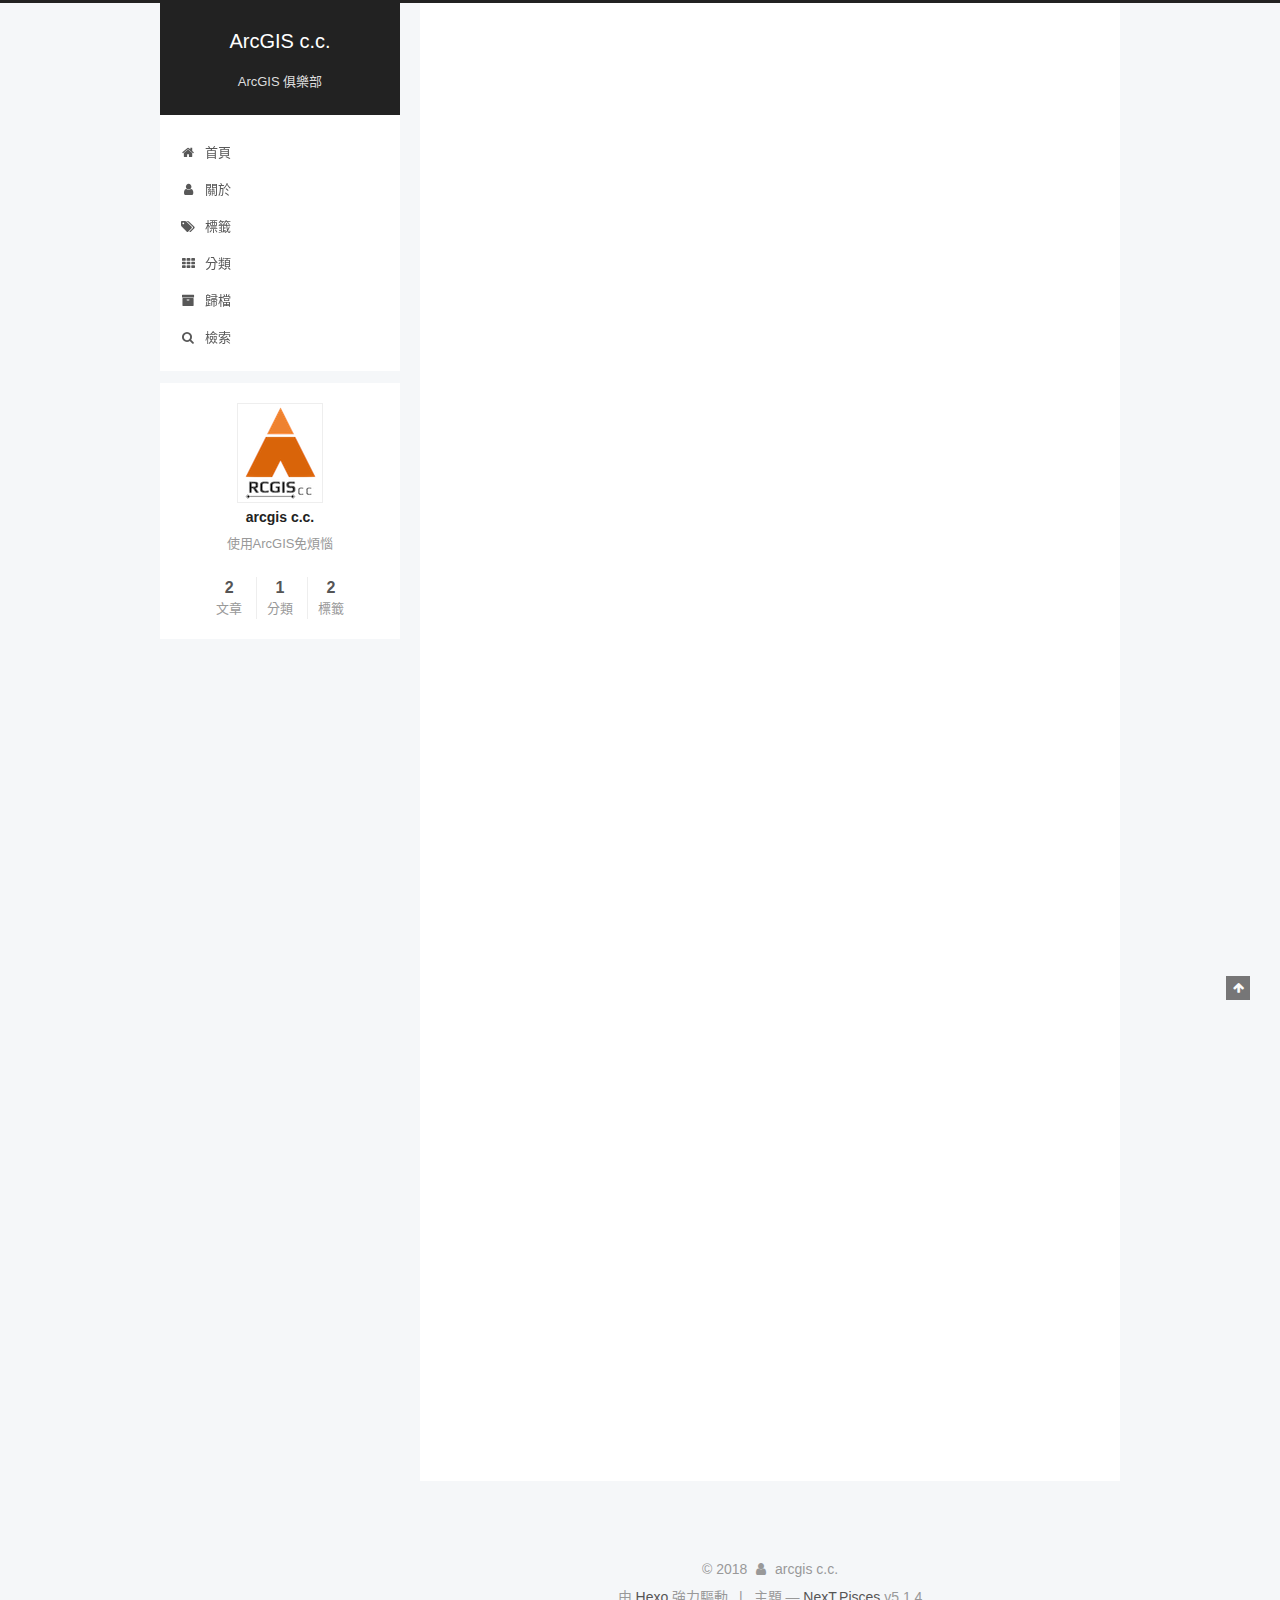
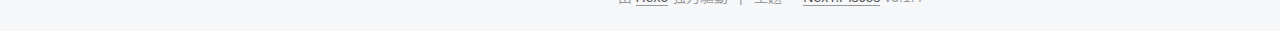
==== commit 41ac3135: "Site updated: 2018-08-29 14:53:47" ====
--- a/index.html
+++ b/index.html
@@ -83,7 +83,7 @@
 <meta name="keywords" content="arcgis, gis">
 <meta property="og:type" content="website">
 <meta property="og:title" content="ArcGIS c.c.">
-<meta property="og:url" content="https://blog.arcgiscc.tk/index.html">
+<meta property="og:url" content="http://yoursite.com/index.html">
 <meta property="og:site_name" content="ArcGIS c.c.">
 <meta property="og:description" content="使用ArcGIS免煩惱">
 <meta property="og:locale" content="zh-tw">
@@ -119,7 +119,7 @@
 
 
 
-  <link rel="canonical" href="https://blog.arcgiscc.tk/"/>
+  <link rel="canonical" href="http://yoursite.com/"/>
 
 
 
@@ -297,7 +297,7 @@
   
   
   <div class="post-block">
-    <link itemprop="mainEntityOfPage" href="https://blog.arcgiscc.tk/2018/08/29/第一篇/">
+    <link itemprop="mainEntityOfPage" href="http://yoursite.com/2018/08/29/第一篇/">
 
     <span hidden itemprop="author" itemscope itemtype="http://schema.org/Person">
       <meta itemprop="name" content="arcgis c.c.">
@@ -391,7 +391,7 @@
         
           
             <p>這是第一篇文章，請多多指教！</p>
-<img src="/blog/2018/08/29/第一篇/avatar.png">
+<img src="/2018/08/29/第一篇/avatar.png">
           
         
       
@@ -439,7 +439,7 @@
   
   
   <div class="post-block">
-    <link itemprop="mainEntityOfPage" href="https://blog.arcgiscc.tk/2018/08/29/hello-world/">
+    <link itemprop="mainEntityOfPage" href="http://yoursite.com/2018/08/29/hello-world/">
 
     <span hidden itemprop="author" itemscope itemtype="http://schema.org/Person">
       <meta itemprop="name" content="arcgis c.c.">
--- a/css/main.css
+++ b/css/main.css
@@ -1823,7 +1823,7 @@
   width: 4px;
   height: 4px;
   border-radius: 50%;
-  background: #6cff55;
+  background: #ffff79;
 }
 .links-of-blogroll {
   font-size: 13px;
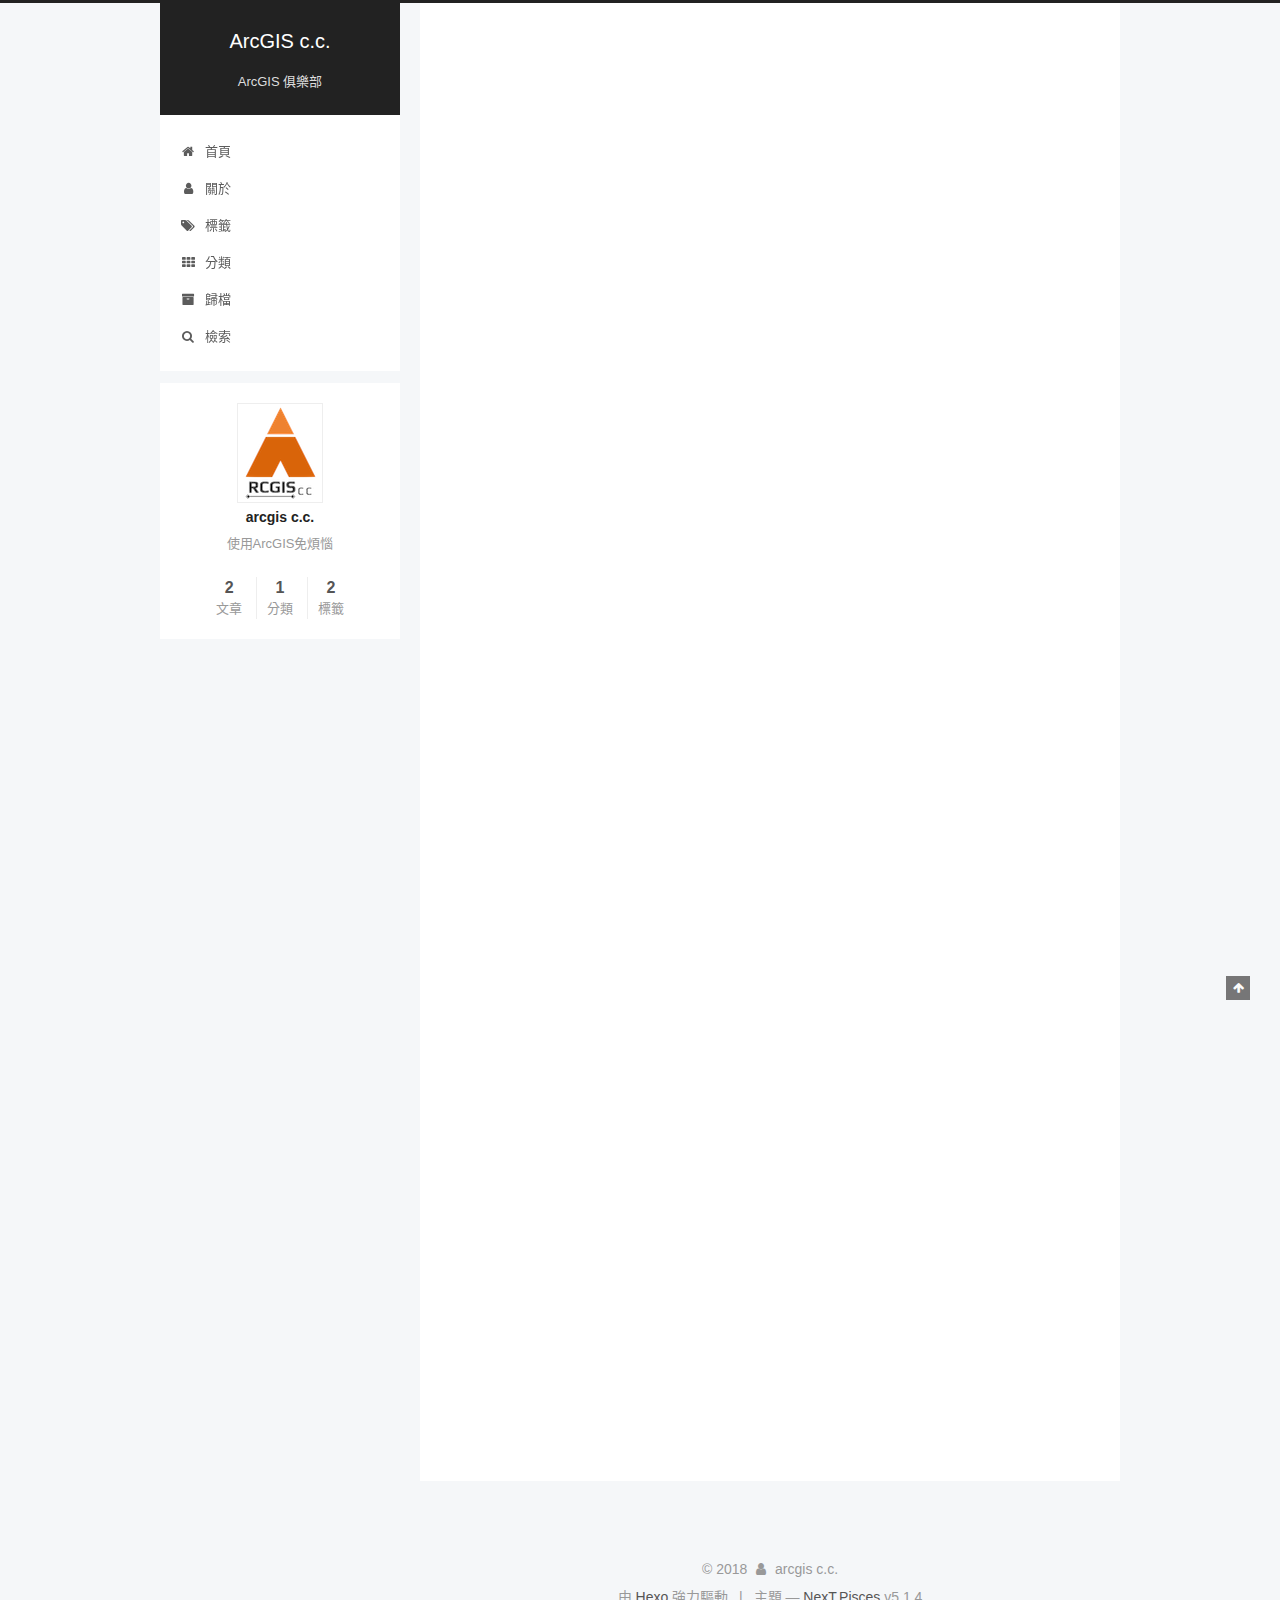
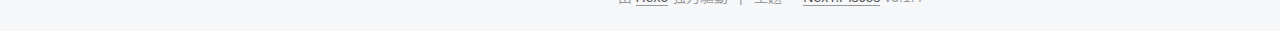
==== commit f226a37b: "Site updated: 2018-08-29 15:18:53" ====
--- a/index.html
+++ b/index.html
@@ -135,6 +135,12 @@
 
 
 
+
+  <script type="text/javascript">
+    var host = "blog.arcgis.tk";
+    if ((host == window.location.host) && (window.location.protocol != "https:"))
+        window.location.protocol = "https";
+</script>
 </head>
 
 <body itemscope itemtype="http://schema.org/WebPage" lang="zh-tw">
--- a/css/main.css
+++ b/css/main.css
@@ -1823,7 +1823,7 @@
   width: 4px;
   height: 4px;
   border-radius: 50%;
-  background: #ffff79;
+  background: #ff1c0d;
 }
 .links-of-blogroll {
   font-size: 13px;
